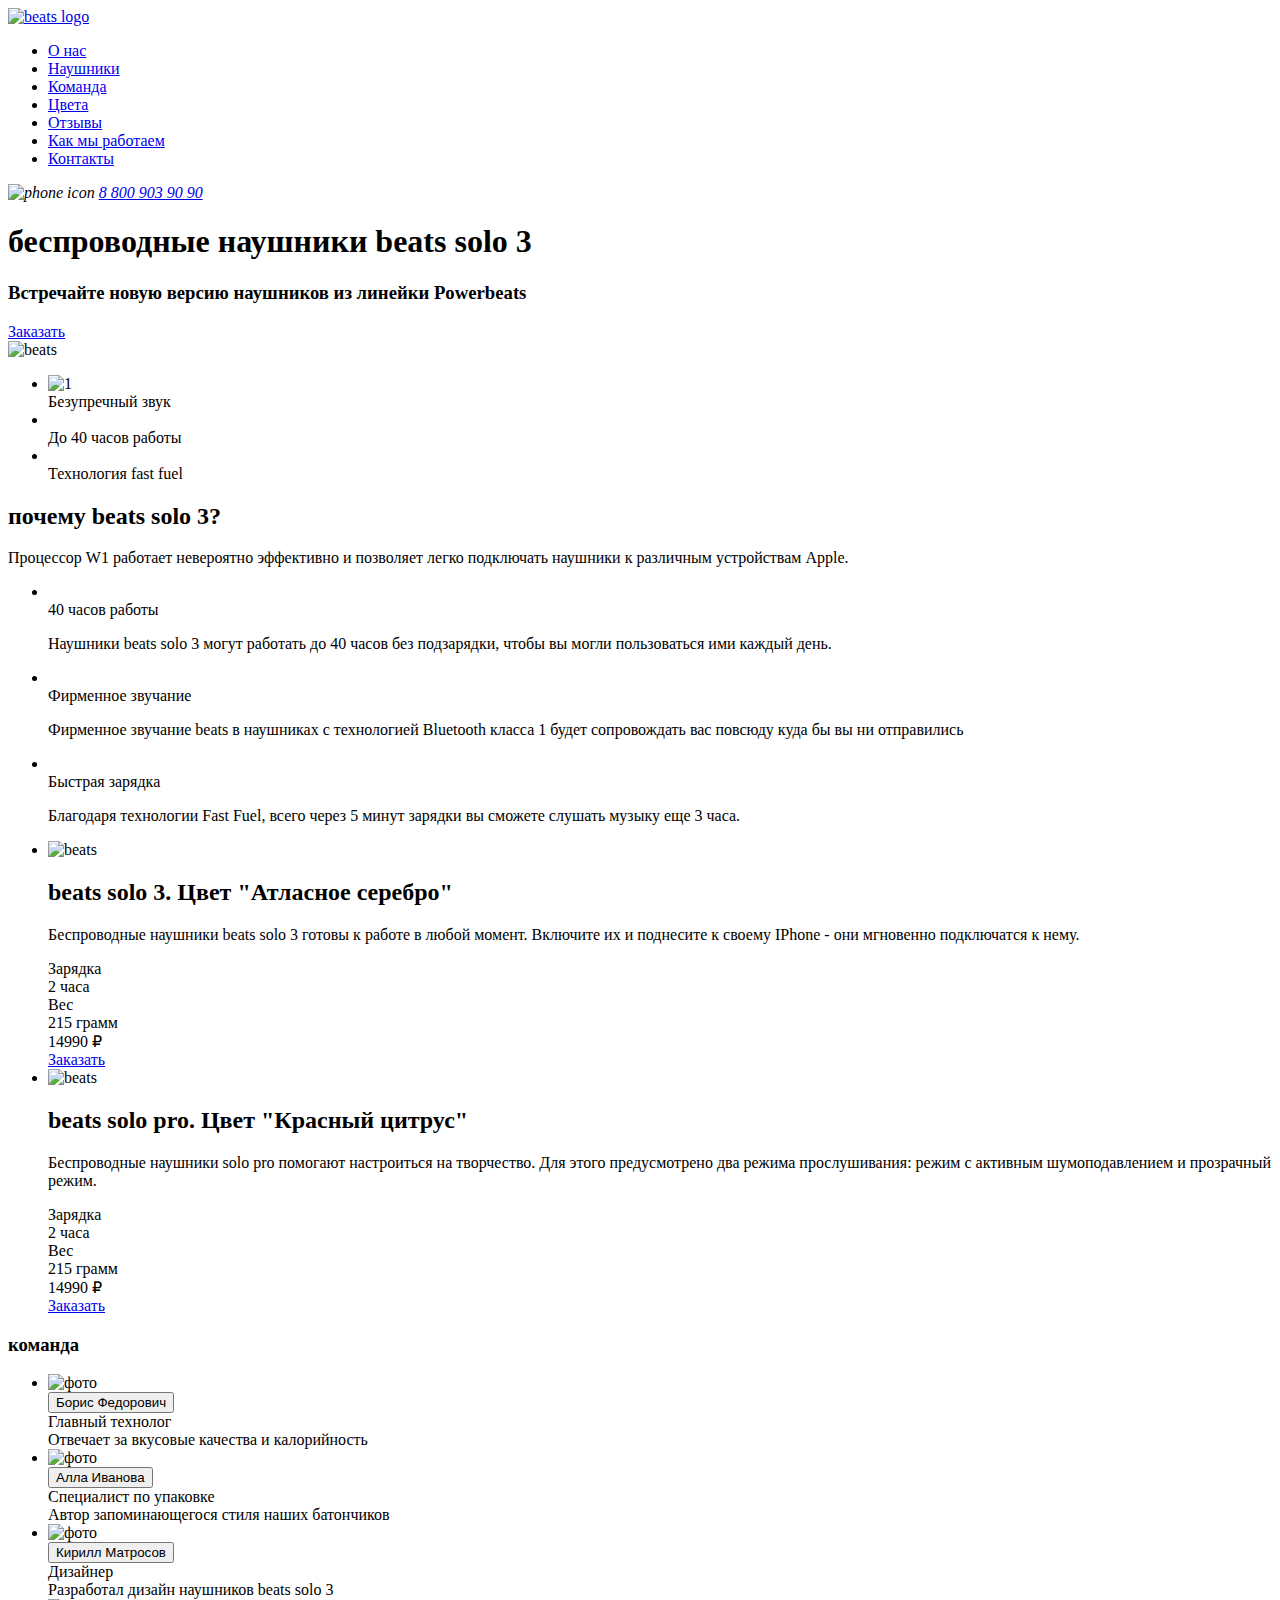
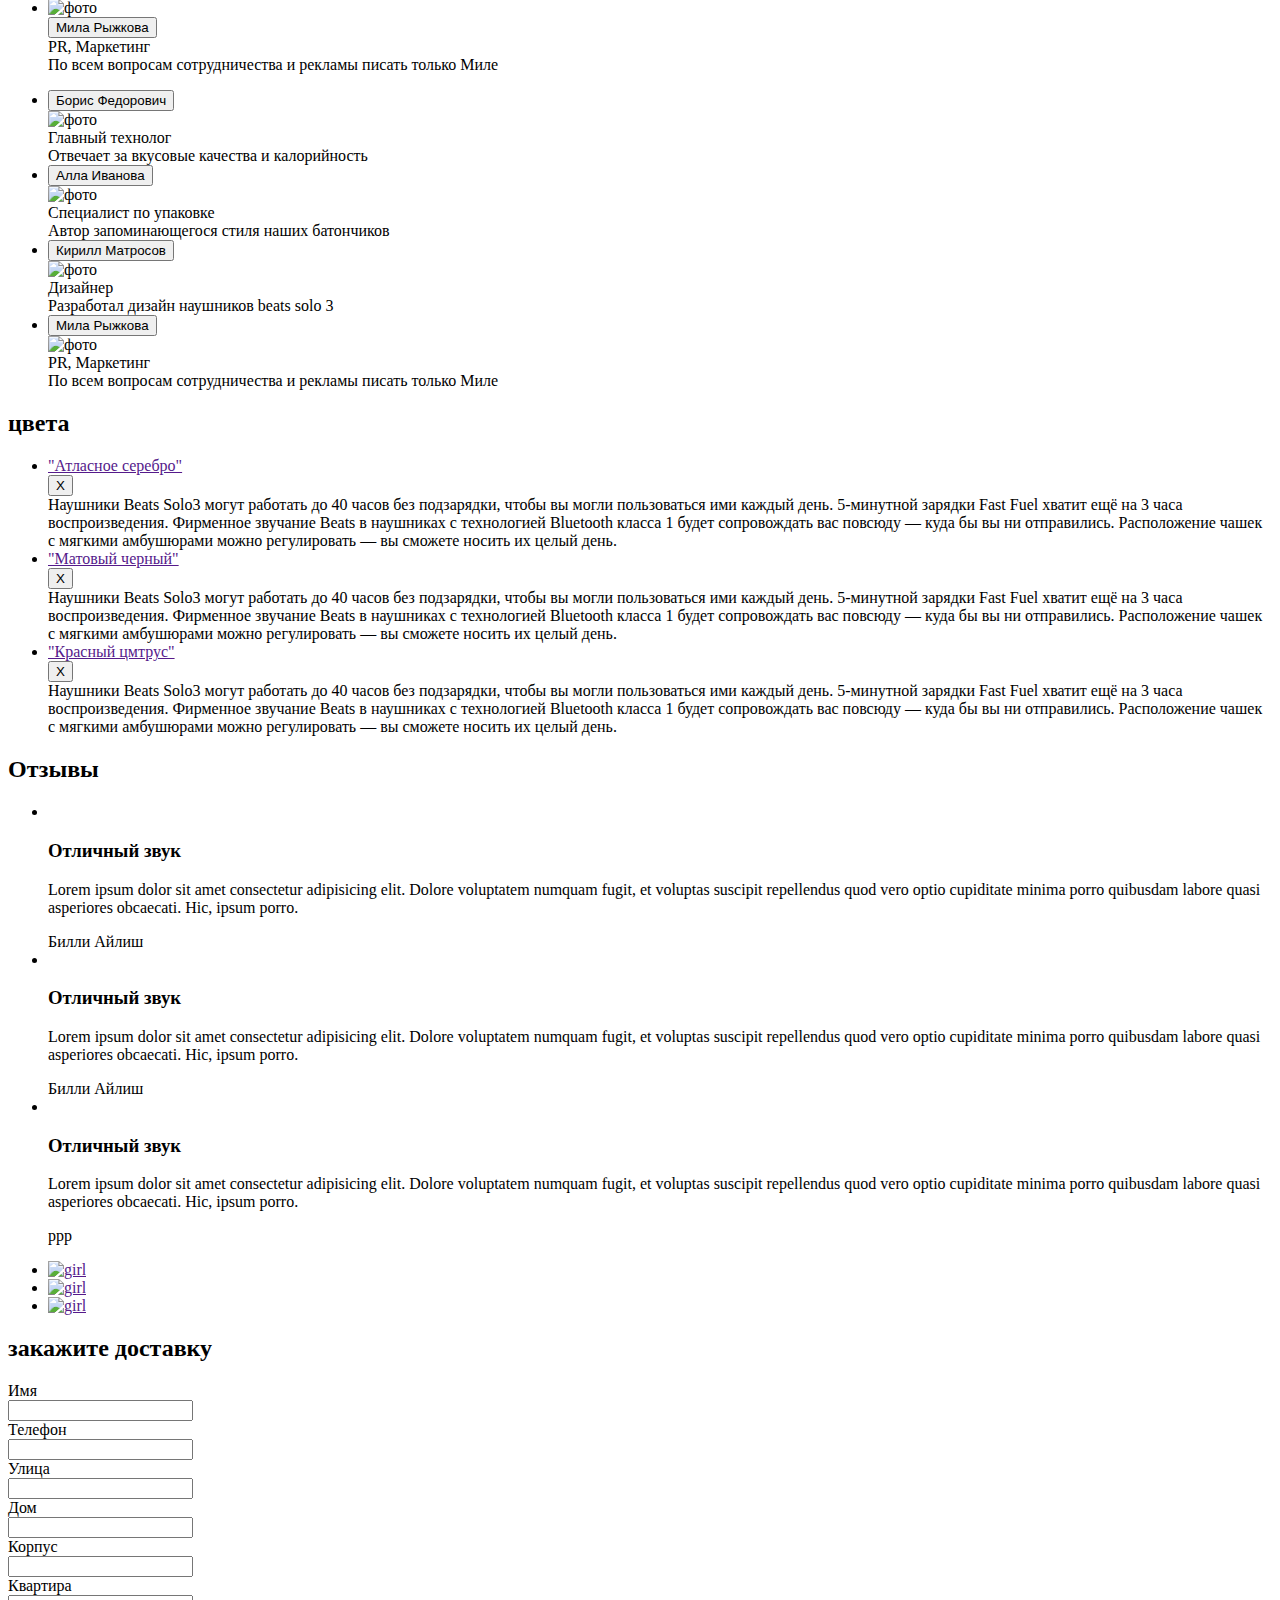
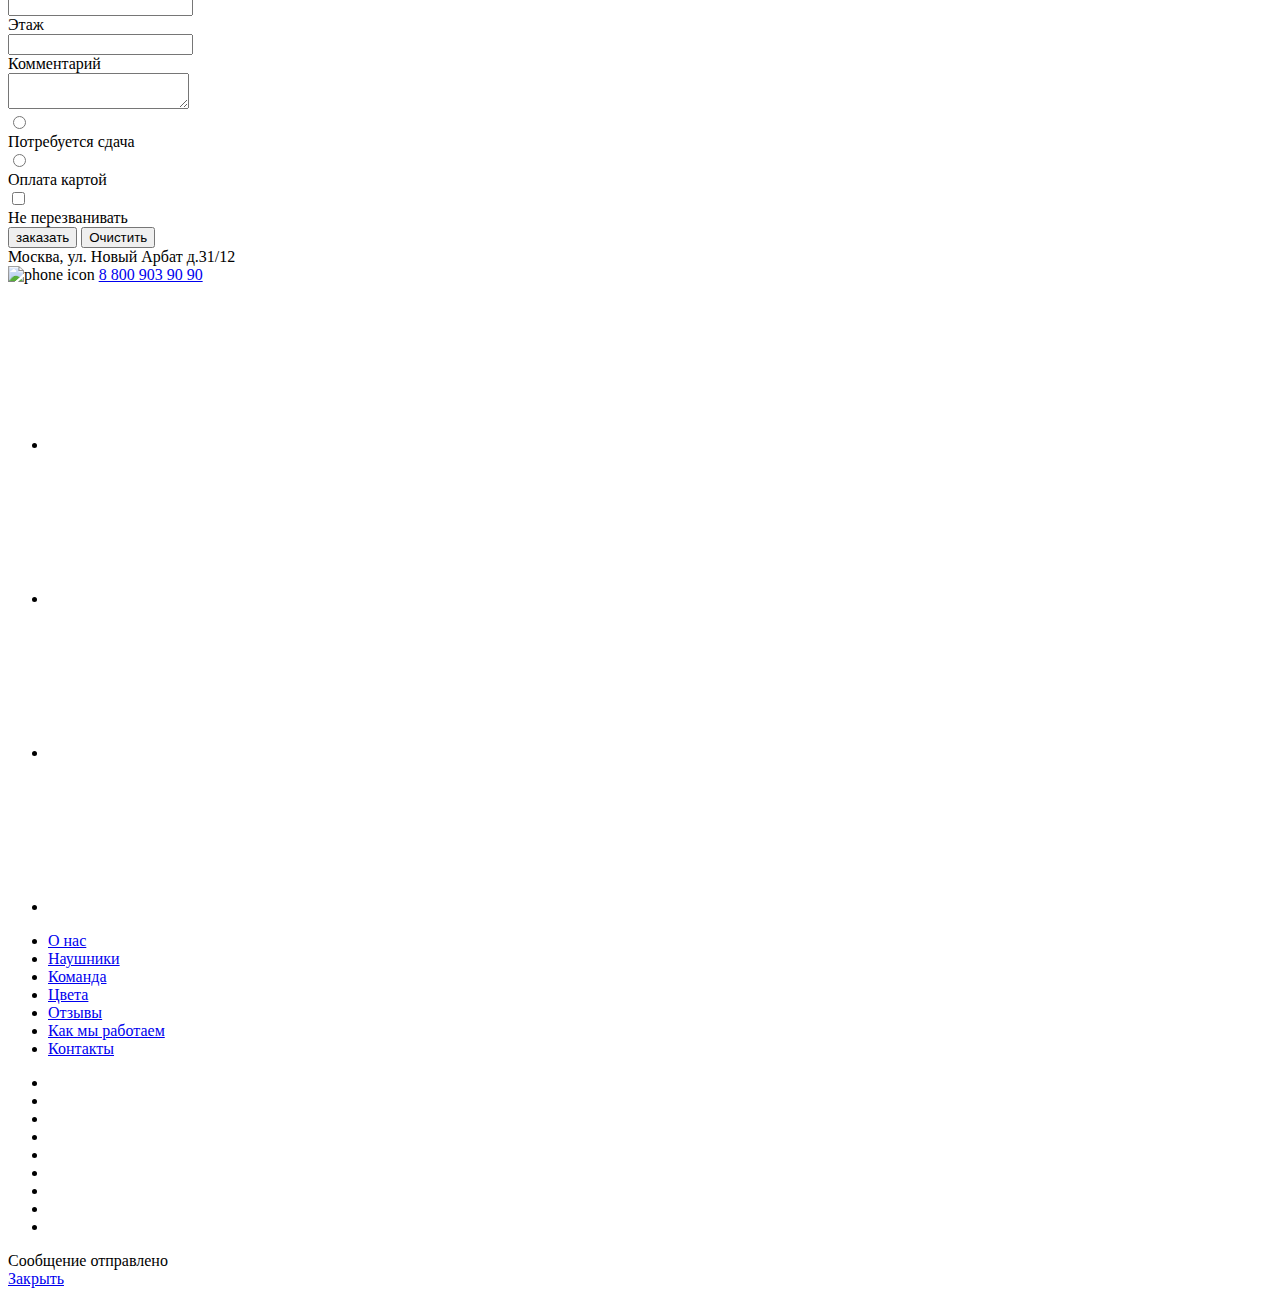
==== index.html @ d8b17164 "Add files via upload" ====
<!DOCTYPE html>
<html lang="ru">

<head>
    <meta charset="UTF-8">
    <meta http-equiv="X-UA-Compatible" content="IE=edge,chrome=1">
    <meta name="viewport" content="width=device-width, initial-scale=1.">
    <title>Beats</title>
    <link rel="stylesheet" href="./normalize.css">
    <link rel="stylesheet" href="https://cdn.jsdelivr.net/bxslider/4.2.12/jquery.bxslider.css">
    <link rel="stylesheet" href="./jquery.fancybox.min.css">
    <link rel="stylesheet" href="./main.css">
</head>

<body>
    <div class="wrapper">
        <section class="section section--grey">
            <div class="container">
                <header class="header">
                    <a href="#" class="logo">
                        <img src="./img/logo.jpg" alt="beats logo" class="logo__img">
                    </a>
                    <nav class="menu">
                        <ul class="menu__list">
                            <li class="menu__item"> <a href="#" class="menu__link">О нас</a> </li>
                            <li class="menu__item"> <a href="#" class="menu__link">Наушники</a> </li>
                            <li class="menu__item"> <a href="#" class="menu__link">Команда</a> </li>
                            <li class="menu__item"> <a href="#" class="menu__link">Цвета</a> </li>
                            <li class="menu__item"> <a href="#" class="menu__link">Отзывы</a> </li>
                            <li class="menu__item"> <a href="#" class="menu__link">Как мы работаем</a> </li>
                            <li class="menu__item"> <a href="#" class="menu__link">Контакты</a> </li>
                        </ul>
                    </nav>
                    <address class="contacts">
                        <img src="./svg/Vector.svg" alt="phone icon" class="contacts__icon">
                        <a href="tel: +7 800 903 90 90" class="contacts-phone header__contacts-phone">8 800 903 90
                            90</a>
                    </address>
                    <a href="#" class="hamburger">
                        <span class="hamburger__plank"></span>
                        <span class="hamburger__plank"></span>
                        <span class="hamburger__plank"></span>
                    </a>
                </header>
                <div class="welcome">
                    <div class="welcome__col welcome__col--left">
                        <div class="present">
                            <h1 class="present__title">беспроводные наушники beats solo 3</h1>
                            <h3 class="present__subtitle">Встречайте новую версию наушников из линейки Powerbeats</h3>
                            <a href="#" class="btn">Заказать</a>
                        </div>
                    </div>
                    <div class="welcome__col welcome__col--right">
                        <img src="./img/Ellipse 5.jpg" alt="beats" class="welcome__col--right img">
                    </div>
                </div>
                <div class="advantages">
                    <ul class="advantages__list">
                        <li class="advantages__item">
                            <div class="advantages__icon">
                                <img src="./svg/noise.svg" alt="1" class="advantages__img">
                            </div>
                            <div class="advantages__text">Безупречный звук</div>
                        <li class="advantages__item">
                            <div class="advantages__icon">
                                <img src="./svg/charging.svg" alt="" class="advantages__img">
                            </div>
                            <div class="advantages__text">До 40 часов работы</div>
                        </li>
                        <li class="advantages__item">
                            <div class="advantages__icon">
                                <img src="./svg/plug.svg" alt="" class="advantages__img">
                            </div>
                            <div class="advantages__text">Технология fast fuel</div>
                        </li>
                    </ul>
                </div>
            </div>
        </section>
        <section class="section">
            <div class="container">
                <div class="headline">
                    <h2 class="section__title">почему beats solo 3?</h2>
                    <div class="headline__subtitle"> Процессор W1 работает невероятно эффективно и позволяет легко
                        подключать наушники к различным устройствам Apple.</div>
                </div>
                <ul class="benefits">
                    <li class="benefits__item benefit">
                        <div class="benefits__image-wrapper">
                            <img src="./svg/battery.svg" alt="" class="benefits__img">
                        </div>
                        <div class="benefits__text">
                            <div class="benefits__title">40 часов работы</div>
                            <div class="benefits__desc">
                                <p>Наушники beats solo 3 могут работать до 40 часов без подзарядки, чтобы вы могли
                                    пользоваться ими каждый день.</p>
                            </div>
                        </div>
                    </li>
                    <li class="benefits__item benefit">
                        <div class="benefits__image-wrapper">
                            <img src="./svg/sound.svg" alt="" class="benefits__img">
                        </div>
                        <div class="benefits__text">
                            <div class="benefits__title">Фирменное звучание</div>
                            <div class="benefits__desc">
                                <p>Фирменное звучание beats в наушниках с технологией Вluetooth класса 1 будет
                                    сопровождать вас повсюду куда бы вы ни отправились</p>
                            </div>
                        </div>
                    </li>
                    <li class="benefits__item benefit">
                        <div class="benefits__image-wrapper">
                            <img src="./svg/time.svg" alt="" class="benefits__img">
                        </div>
                        <div class="benefits__text">
                            <div class="benefits__title">Быстрая зарядка</div>
                            <div class="benefits__desc">
                                <p>Благодаря технологии Fast Fuel, всего через 5 минут зарядки вы сможете слушать музыку
                                    еще 3 часа.</p>
                            </div>
                        </div>
                    </li>
                </ul>
            </div>
        </section>
        <section class="section section--grey">
            <div class="container">
                <div class="products-slider">
                    <!-- <div class="products-slider__arrows">
                        <a href="#" class="arrow">
                        <img src="./svg/left.svg" alt="arrow-left" class="arrow__icon">
                        </a>
                        <a href="#" class="arrow">
                            <img src="./svg/right.svg" alt="arrow-right" class="arrow__icon">
                        </a> 
                    </div> -->
                    <ul class="products">
                        <li class="products__content">
                            <div class="products__img">
                                <img src="./img/Ellipse 6.jpg" alt="beats" class="products__icon">
                            </div>
                            <div class="products__info">
                                <div class="products__text">
                                    <h2 class="products__title">beats solo 3. Цвет "Атласное серебро"</h2>
                                    <div class="products__desc">
                                        <p>Беспроводные наушники beats solo 3 готовы к работе в любой момент. Включите их и
                                            поднесите к своему IPhone - они мгновенно подключатся к нему.</p>
                                    </div>
                                </div>
                                <div class="indicators">
                                    <div class="indicators__menu">
                                        <div class="indicators__menu-recharge">Зарядка</div>
                                        <div class="indicators__menu-time">2 часа</div>
                                    </div>
                                    <div class="indicators__menu">
                                        <div class="indicators__menu-weight">Вес</div>
                                        <div class="indicators__menu-easy">215 грамм</div>
                                    </div>
                                </div>
                                <div class="price">
                                    <div class="price__text">14990 ₽</div>
                                    <div class="price__button">
                                        <a href="#" class="btn">Заказать</a>
                                    </div>
                                </div>
                            </div>
                        </li>
                        <li class="products__content">
                            <div class="products__img">
                                <img src="./img/red_beats.png" alt="beats" class="products__icon">
                            </div>
                            <div class="products__info">
                                <div class="products__text">
                                    <h2 class="products__title">beats solo pro. Цвет "Красный цитрус"</h2>
                                    <div class="products__desc">
                                        <p>Беспроводные наушники solo pro помогают настроиться на творчество. Для этого
                                            предусмотрено два режима прослушивания: режим с активным шумоподавлением и
                                            прозрачный режим.</p>
                                    </div>
                                </div>
                                <div class="indicators">
                                    <div class="indicators__menu">
                                        <div class="indicators__menu-recharge">Зарядка</div>
                                        <div class="indicators__menu-time">2 часа</div>
                                    </div>
                                    <div class="indicators__menu">
                                        <div class="indicators__menu-weight">Вес</div>
                                        <div class="indicators__menu-easy">215 грамм</div>
                                    </div>
                                </div>
                                <div class="price">
                                    <div class="price__text">14990 ₽</div>
                                    <div class="price__button">
                                        <a href="#" class="btn">Заказать</a>
                                    </div>
                                </div>
                            </div>
                        </li>
                    </ul>
                </div>
            </div>
        </section>
        <section class="section team-section">
            <div class="container">
                <h3 class="section__title">команда</h3>
                <ul class="team team--version--desktop">
                    <li class="team__item">
                        <div class="team__image">
                            <img src="./img/Boris.jpg" alt="фото" class="team__img">
                        </div>
                        <button class="team__present">Борис Федорович</button>
                        <div class="team__content">
                            <div class="team__content-block">
                                <div class="team__position">Главный технолог</div>
                                <div class="team__officiate">Отвечает за вкусовые качества и калорийность</div>
                            </div>
                        </div>
                    </li>
                    <li class="team__item">
                        <div class="team__image">
                            <img src="./img/Alla.jpg" alt="фото" class="team__img">
                        </div>
                        <button class="team__present">Алла Иванова</button>
                        <div class="team__content">
                            <div class="team__content-block">
                                <div class="team__position">Специалист по упаковке</div>
                                <div class="team__officiate">Автор запоминающегося стиля наших батончиков</div>
                            </div>
                        </div>
                    </li>
                    <li class="team__item">
                        <div class="team__image">
                            <img src="./img/Kirill.jpg" alt="фото" class="team__img">
                        </div>
                        <button class="team__present">Кирилл Матросов</button>
                        <div class="team__content">
                            <div class="team__content-block">
                                <div class="team__position">Дизайнер</div>
                                <div class="team__officiate">Разработал дизайн наушников beats solo 3</div>
                            </div>
                        </div>
                    </li>
                    <li class="team__item">
                        <div class="team__image">
                            <img src="./img/Mila.jpg" alt="фото" class="team__img">
                        </div>
                        <button class="team__present">Мила Рыжкова</button>
                        <div class="team__content">
                            <div class="team__content-block">
                                <div class="team__position">PR, Маркетинг</div>
                                <div class="team__officiate">По всем вопросам сотрудничества и рекламы писать только
                                    Миле</div>
                            </div>
                        </div>
                    </li>
                </ul>
                <ul class="team team--version--mobile">
                    <li class="team__item">
                        <button class="team__present">Борис Федорович</button>
                        <div class="team__content">
                            <div class="team__content-block">
                                <div class="team__image">
                                    <img src="./img/Boris.jpg" alt="фото" class="team__img">
                                </div>
                                <div class="team__position">Главный технолог</div>
                                <div class="team__officiate">Отвечает за вкусовые качества и калорийность</div>
                            </div>
                        </div>
                    </li>
                    <li class="team__item">
                        <button class="team__present">Алла Иванова</button>
                        <div class="team__content">
                            <div class="team__content-block">
                                <div class="team__image">
                                    <img src="./img/Alla.jpg" alt="фото" class="team__img">
                                </div>
                                <div class="team__position">Специалист по упаковке</div>
                                <div class="team__officiate">Автор запоминающегося стиля наших батончиков</div>
                            </div>
                        </div>
                    </li>
                    <li class="team__item">
                        <button class="team__present">Кирилл Матросов</button>
                        <div class="team__content">
                            <div class="team__content-block">
                                <div class="team__image">
                                    <img src="./img/Kirill.jpg" alt="фото" class="team__img">
                                </div>
                                <div class="team__position">Дизайнер</div>
                                <div class="team__officiate">Разработал дизайн наушников beats solo 3</div>
                            </div>
                        </div>
                    </li>
                    <li class="team__item">
                        <button class="team__present">Мила Рыжкова</button>
                        <div class="team__content">
                            <div class="team__content-block">
                                <div class="team__image">
                                    <img src="./img/Mila.jpg" alt="фото" class="team__img">
                                </div>
                                <div class="team__position">PR, Маркетинг</div>
                                <div class="team__officiate">По всем вопросам сотрудничества и рекламы писать только
                                    Миле</div>
                            </div>
                        </div>
                    </li>
                </ul>
            </div>
        </section>

        <section class="accordion">
            <div class="accordion__slide-title-container">
                <h2 class="accordion__slide-title">цвета</h2>
            </div>
            <div class="sizes">
                <ul class="sizes__list">
                    <li class="sizes__item">
                        <a class="sizes__title sizes__title--silver" href="">
                            <div class="sizes-title__text">"Атласное серебро"</div>
                        </a>
                        <div class="sizes__item-description">
                            <div class="sizes__container">
                                <button class="sizes__close" type="button">X</button>
                                <div class="sizes__text">
                                    Наушники Beats Solo3 могут работать до 40 часов без подзарядки, чтобы вы могли пользоваться ими каждый день. 5‑минутной зарядки Fast Fuel хватит ещё на 3 часа воспроизведения. Фирменное звучание Beats в наушниках с технологией Bluetooth класса 1 будет сопровождать вас повсюду — куда бы вы ни отправились. 
                                    Расположение чашек с мягкими амбушюрами можно регулировать — вы сможете носить их целый день.
                                </div>
                            </div>
                        </div>
                    </li>
                    <li class="sizes__item">
                        <a class="sizes__title sizes__title--black" href="">
                            <div class="sizes-title__text">"Матовый черный"</div>
                        </a>
                        <div class="sizes__item-description">
                            <div class="sizes__container">
                                <button class="sizes__close" type="button">X</button>
                                <div class="sizes__text">
                                    Наушники Beats Solo3 могут работать до 40 часов без подзарядки, чтобы вы могли пользоваться ими каждый день. 5‑минутной зарядки Fast Fuel хватит ещё на 3 часа воспроизведения. Фирменное звучание Beats в наушниках с технологией Bluetooth класса 1 будет сопровождать вас повсюду — куда бы вы ни отправились. 
                                    Расположение чашек с мягкими амбушюрами можно регулировать — вы сможете носить их целый день.
                                </div>
                            </div>
                        </div>
                    </li>
                    <li class="sizes__item">
                        <a class="sizes__title sizes__title--red" href="">
                            <div class="sizes-title__text">"Красный цмтрус"</div>
                        </a>
                        <div class="sizes__item-description">
                            <div class="sizes__container">
                                <button class="sizes__close" type="button">X</button>
                                <div class="sizes__text">
                                    Наушники Beats Solo3 могут работать до 40 часов без подзарядки, чтобы вы могли пользоваться ими каждый день. 5‑минутной зарядки Fast Fuel хватит ещё на 3 часа воспроизведения. Фирменное звучание Beats в наушниках с технологией Bluetooth класса 1 будет сопровождать вас повсюду — куда бы вы ни отправились. 
                                    Расположение чашек с мягкими амбушюрами можно регулировать — вы сможете носить их целый день.
                                </div>
                            </div>
                        </div>
                    </li>
                </ul>
            </div>
        </section>
        <section class="section">
            <div class="container">
                <h2 class="section__title">Отзывы</h2>
                <div class="reviews">
                    <div class="reviews__display">
                        <ul class="reviews__list">
                            <li class="reviews__item--active" data-linked-with="one">
                                <div class="reviews__display-inner">
                                    <img src="./img/girl.jpg" alt="" class="reviews__img">
                                </div>
                                <article class="reviews__content">
                                    <h3 class="reviews__title">Отличный звук</h3>
                                    <div class="reviews__text">
                                        <p>
                                            Lorem ipsum dolor sit amet consectetur adipisicing elit. Dolore voluptatem
                                            numquam fugit, et voluptas suscipit repellendus quod vero optio cupiditate
                                            minima porro quibusdam labore quasi asperiores obcaecati. Hic, ipsum porro.
                                        </p>
                                    </div>
                                    <div class="reviews__author">Билли Айлиш</div>
                                </article>
                            </li>
                            <li class="reviews__item" data-linked-with="two">
                                <div class="reviews__display-inner">
                                    <img src="./img/girl.jpg" alt="" class="reviews__img">
                                </div>
                                <article class="reviews__content">
                                    <h3 class="reviews__title">Отличный звук</h3>
                                    <div class="reviews__text">
                                        <p>
                                            Lorem ipsum dolor sit amet consectetur adipisicing elit. Dolore voluptatem
                                            numquam fugit, et voluptas suscipit repellendus quod vero optio cupiditate
                                            minima porro quibusdam labore quasi asperiores obcaecati. Hic, ipsum porro.
                                        </p>
                                    </div>
                                    <div class="reviews__author">Билли Айлиш</div>
                                </article>
                            </li>
                            <li class="reviews__item" data-linked-with="three">
                                <div class="reviews__display-inner">
                                    <img src="./img/girl.jpg" alt="" class="reviews__img">
                                </div>
                                <article class="reviews__content">
                                    <h3 class="reviews__title">Отличный звук</h3>
                                    <div class="reviews__text">
                                        <p>
                                            Lorem ipsum dolor sit amet consectetur adipisicing elit. Dolore voluptatem
                                            numquam fugit, et voluptas suscipit repellendus quod vero optio cupiditate
                                            minima porro quibusdam labore quasi asperiores obcaecati. Hic, ipsum porro.
                                        </p>
                                    </div>
                                    <div class="reviews__author">ррр</div>
                                </article>
                            </li>
                        </ul>
                    </div>
                    <ul class="reviews__switcher">
                        <li class="reviews__switcher-item reviews__switcher-item--active">
                            <a href="" class="reviews__switcher-item-link" data-open="one">
                                <img src="./img/girl.jpg" alt="girl" class="reviews__switcher-img">
                            </a>
                        </li>
                        <li class="reviews__switcher-item">
                            <a href="" class="reviews__switcher-item-link" data-open="two">
                                <img src="./img/gay.jpg" alt="girl" class="reviews__switcher-img">
                            </a>
                        </li>
                        <li class="reviews__switcher-item">
                            <a href="" class="reviews__switcher-item-link" data-open="three">
                                <img src="./img/lady icon.png" alt="girl" class="reviews__switcher-img">
                            </a>
                        </li>
                    </ul>
                </div>
            </div>
        </section>
        <section class="section order-section section--font-color--white">
            <div class="container">
                <div class="order">
                    <h2 class="section__title">закажите доставку</h2>
                    <form class="form">
                        <input type="hidden" name="to" value="gkash@e1.ru">
                        <div class="form__col">
                            <div class="form__row">
                                <label class="form__block">
                                    <div class="form__title">Имя</div>
                                    <input type="text" name="name" class="form__input">
                                </label>
                                <label class="form__block">
                                    <div class="form__title">Телефон</div>
                                    <input type="text" name="phone" class="form__input">
                                </label>
                            </div>
                            <div class="form__row">
                                <label class="form__block">
                                    <div class="form__title">Улица</div>
                                    <input type="text" name="street" class="form__input">
                                </label>
                            </div>
                            <div class="form__row">
                                <label class="form__block">
                                    <div class="form__title">Дом</div>
                                    <input type="text" name="home" class="form__input">
                                </label>
                                <label class="form__block">
                                    <div class="form__title">Корпус</div>
                                    <input type="text" name="part" class="form__input">
                                </label>
                                <label class="form__block">
                                    <div class="form__title">Квартира</div>
                                    <input type="text" name="flat" class="form__input">
                                </label>
                                <label class="form__block">
                                    <div class="form__title">Этаж</div>
                                    <input type="text" name="floor" class="form__input">
                                </label>
                            </div>
                        </div>
                        <div class="form__col">
                            <div class="form__row">
                                <label class="form__block">
                                    <div class="form__title">Комментарий</div>
                                    <textarea name="comment" class="form__input form__input--textarea"></textarea>
                                </label>
                            </div>
                            <div class="form__controls">
                                <label class="radio">
                                    <input type="radio" name="option" class="radio__elem">
                                    <div class="radio__visible"></div>
                                    <div class="radio__title">Потребуется сдача</div>
                                </label>
                                <label class="radio">
                                    <input type="radio" name="option" class="radio__elem">
                                    <div class="radio__visible"></div>
                                    <div class="radio__title">Оплата картой</div>
                                </label>
                            </div>
                            <div class="form__controls form__controls--bottom">
                                <label class="radio radio--checkbox">
                                    <input type="checkbox" class="radio__elem">
                                    <div class="radio__visible"></div>
                                    <div class="radio__title">Не перезванивать</div>
                                </label>
                            </div>
                            <div class="form__btns">
                                <input type="submit" value="заказать" class="btn btn--delivery">
                                <input type="reset" value="Oчистить" class="btn btn--theme--transparent">
                            </div>
                        </div>
                    </form>
                </div>
            </div>
        </section>
        <section class="map-section">
            <footer class="footer">
                <div class="container">
                    <div class="footer-content">
                        <div class="contacts contacts--footer">
                            <div class="contacts__address">Москва, ул. Новый Арбат д.31/12</div>
                            <div class="contacts-phone">
                                <img src="./svg/Vector.svg" alt="phone icon" class="contacts__icon">
                                <a href="tel: +7 800 903 90 90" class="contacts-phone">8 800 903 90 90</a>
                            </div>
                        </div>
                        <ul class="socials">
                            <li class="socials__item">
                                <a href="" class="socials__link">
                                    <svg class="socials__icon">
                                        <use xlink:href="./sprite.svg#tg"></use>
                                    </svg>
                                </a>
                            </li>
                            <li class="socials__item">
                                <a href="" class="socials__link">
                                    <svg class="socials__icon">
                                        <use xlink:href="./sprite.svg#vk"></use>
                                    </svg>
                                </a>
                            </li>
                            <li class="socials__item">
                                <a href="" class="socials__link">
                                    <svg class="socials__icon">
                                        <use xlink:href="./sprite.svg#fb"></use>
                                    </svg>
                                </a>
                            </li>
                            <li class="socials__item">
                                <a href="" class="socials__link">
                                    <svg class="socials__icon">
                                        <use xlink:href="./sprite.svg#inst"></use>
                                    </svg>
                                </a>
                            </li>
                        </ul>
                    </div>
                </div>
            </footer>
        </section>
    </div>
    <div class="overlay" id="overlay">
        <nav class="overlay-menu">
            <ul class="overlay-menu__list">
                <li class="menu__item"> <a href="#" class="menu__link">О нас</a> </li>
                <li class="menu__item"> <a href="#" class="menu__link">Наушники</a> </li>
                <li class="menu__item"> <a href="#" class="menu__link">Команда</a> </li>
                <li class="menu__item"> <a href="#" class="menu__link">Цвета</a> </li>
                <li class="menu__item"> <a href="#" class="menu__link">Отзывы</a> </li>
                <li class="menu__item"> <a href="#" class="menu__link">Как мы работаем</a> </li>
                <li class="menu__item"> <a href="#" class="menu__link">Контакты</a> </li>
            </ul>
        </nav>
    </div>
    <nav class="fixed-menu">
        <ul class="fixed-menu__list">
            <li class="fixed-menu__item fixed-menu__item--active"><a href="" class="fixed-menu__link"></a></li>
            <li class="fixed-menu__item"><a href="" class="fixed-menu__link"></a></li>
            <li class="fixed-menu__item"><a href="" class="fixed-menu__link"></a></li>
            <li class="fixed-menu__item"><a href="" class="fixed-menu__link"></a></li>
            <li class="fixed-menu__item"><a href="" class="fixed-menu__link"></a></li>
            <li class="fixed-menu__item"><a href="" class="fixed-menu__link"></a></li>
            <li class="fixed-menu__item"><a href="" class="fixed-menu__link"></a></li>
            <li class="fixed-menu__item"><a href="" class="fixed-menu__link"></a></li>
            <li class="fixed-menu__item"><a href="" class="fixed-menu__link"></a></li>
        </ul>
    </nav>
    <div id="modal" class="modal">
        <div class="modal__container">
            <div class="modal__content">
                Сообщение отправлено
            </div>
            <div class="modal__button-container">
                <a href="#" class="btn app-submit-btn btn--modal">Закрыть</a>
            </div>
        </div>
    </div>
    <script src="https://cdnjs.cloudflare.com/ajax/libs/jquery/3.5.1/jquery.min.js"></script>
    <script src="https://cdn.jsdelivr.net/bxslider/4.2.12/jquery.bxslider.min.js"></script>
    <script src="./jquery.fancybox.min.js"></script>
    <script src="index.js"></script>

</body>

</html>
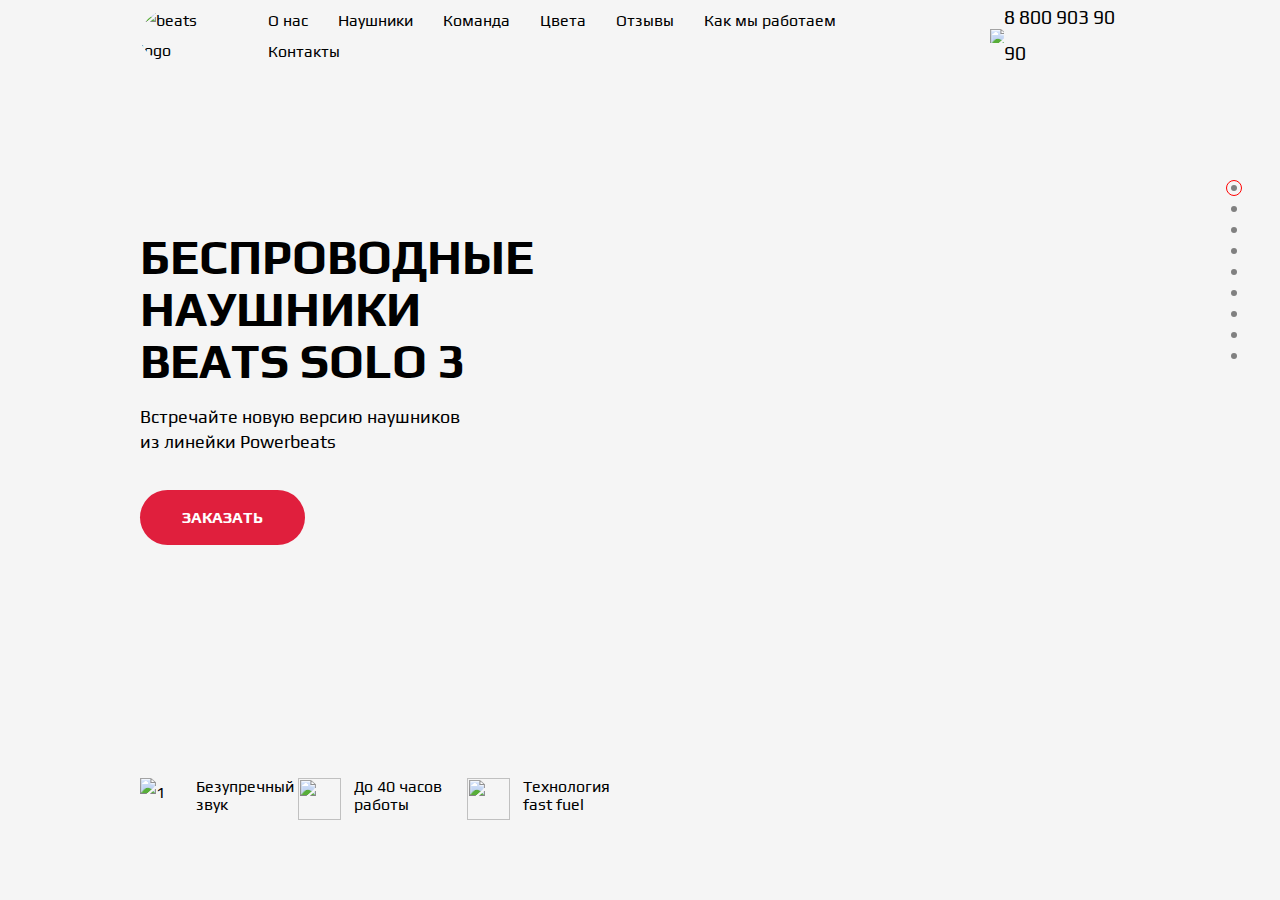
==== commit 940455ba: "Add files via upload" ====
--- a/index.html
+++ b/index.html
@@ -137,62 +137,66 @@
                     </div> -->
                     <ul class="products">
                         <li class="products__content">
-                            <div class="products__img">
-                                <img src="./img/Ellipse 6.jpg" alt="beats" class="products__icon">
-                            </div>
-                            <div class="products__info">
-                                <div class="products__text">
-                                    <h2 class="products__title">beats solo 3. Цвет "Атласное серебро"</h2>
-                                    <div class="products__desc">
-                                        <p>Беспроводные наушники beats solo 3 готовы к работе в любой момент. Включите их и
-                                            поднесите к своему IPhone - они мгновенно подключатся к нему.</p>
-                                    </div>
-                                </div>
-                                <div class="indicators">
-                                    <div class="indicators__menu">
-                                        <div class="indicators__menu-recharge">Зарядка</div>
-                                        <div class="indicators__menu-time">2 часа</div>
-                                    </div>
-                                    <div class="indicators__menu">
-                                        <div class="indicators__menu-weight">Вес</div>
-                                        <div class="indicators__menu-easy">215 грамм</div>
-                                    </div>
-                                </div>
-                                <div class="price">
-                                    <div class="price__text">14990 ₽</div>
-                                    <div class="price__button">
-                                        <a href="#" class="btn">Заказать</a>
+                            <div class="products__wripper">
+                                <div class="products__img">
+                                    <img src="./img/Ellipse 6.jpg" alt="beats" class="products__icon">
+                                </div>
+                                <div class="products__info">
+                                    <div class="products__text">
+                                        <h2 class="products__title">beats solo 3. Цвет "Атласное серебро"</h2>
+                                        <div class="products__desc">
+                                            <p>Беспроводные наушники beats solo 3 готовы к работе в любой момент. Включите их и
+                                                поднесите к своему IPhone - они мгновенно подключатся к нему.</p>
+                                        </div>
+                                    </div>
+                                    <div class="indicators">
+                                        <div class="indicators__menu">
+                                            <div class="indicators__menu-recharge">Зарядка</div>
+                                            <div class="indicators__menu-time">2 часа</div>
+                                        </div>
+                                        <div class="indicators__menu">
+                                            <div class="indicators__menu-weight">Вес</div>
+                                            <div class="indicators__menu-easy">215 грамм</div>
+                                        </div>
+                                    </div>
+                                    <div class="price">
+                                        <div class="price__text">14990 ₽</div>
+                                        <div class="price__button">
+                                            <a href="#" class="btn">Заказать</a>
+                                        </div>
                                     </div>
                                 </div>
                             </div>
                         </li>
                         <li class="products__content">
-                            <div class="products__img">
-                                <img src="./img/red_beats.png" alt="beats" class="products__icon">
-                            </div>
-                            <div class="products__info">
-                                <div class="products__text">
-                                    <h2 class="products__title">beats solo pro. Цвет "Красный цитрус"</h2>
-                                    <div class="products__desc">
-                                        <p>Беспроводные наушники solo pro помогают настроиться на творчество. Для этого
-                                            предусмотрено два режима прослушивания: режим с активным шумоподавлением и
-                                            прозрачный режим.</p>
-                                    </div>
-                                </div>
-                                <div class="indicators">
-                                    <div class="indicators__menu">
-                                        <div class="indicators__menu-recharge">Зарядка</div>
-                                        <div class="indicators__menu-time">2 часа</div>
-                                    </div>
-                                    <div class="indicators__menu">
-                                        <div class="indicators__menu-weight">Вес</div>
-                                        <div class="indicators__menu-easy">215 грамм</div>
-                                    </div>
-                                </div>
-                                <div class="price">
-                                    <div class="price__text">14990 ₽</div>
-                                    <div class="price__button">
-                                        <a href="#" class="btn">Заказать</a>
+                            <div class="products__wripper">
+                                <div class="products__img">
+                                    <img src="./img/red_beats.png" alt="beats" class="products__icon">
+                                </div>
+                                <div class="products__info">
+                                    <div class="products__text">
+                                        <h2 class="products__title">beats solo pro. Цвет "Красный цитрус"</h2>
+                                        <div class="products__desc">
+                                            <p>Беспроводные наушники solo pro помогают настроиться на творчество. Для этого
+                                                предусмотрено два режима прослушивания: режим с активным шумоподавлением и
+                                                прозрачный режим.</p>
+                                        </div>
+                                    </div>
+                                    <div class="indicators">
+                                        <div class="indicators__menu">
+                                            <div class="indicators__menu-recharge">Зарядка</div>
+                                            <div class="indicators__menu-time">2 часа</div>
+                                        </div>
+                                        <div class="indicators__menu">
+                                            <div class="indicators__menu-weight">Вес</div>
+                                            <div class="indicators__menu-easy">215 грамм</div>
+                                        </div>
+                                    </div>
+                                    <div class="price">
+                                        <div class="price__text">14990 ₽</div>
+                                        <div class="price__button">
+                                            <a href="#" class="btn">Заказать</a>
+                                        </div>
                                     </div>
                                 </div>
                             </div>
@@ -366,53 +370,59 @@
                 <div class="reviews">
                     <div class="reviews__display">
                         <ul class="reviews__list">
-                            <li class="reviews__item--active" data-linked-with="one">
-                                <div class="reviews__display-inner">
-                                    <img src="./img/girl.jpg" alt="" class="reviews__img">
-                                </div>
-                                <article class="reviews__content">
-                                    <h3 class="reviews__title">Отличный звук</h3>
-                                    <div class="reviews__text">
-                                        <p>
-                                            Lorem ipsum dolor sit amet consectetur adipisicing elit. Dolore voluptatem
-                                            numquam fugit, et voluptas suscipit repellendus quod vero optio cupiditate
-                                            minima porro quibusdam labore quasi asperiores obcaecati. Hic, ipsum porro.
-                                        </p>
-                                    </div>
-                                    <div class="reviews__author">Билли Айлиш</div>
-                                </article>
+                            <li class="reviews__item reviews__item--active" data-linked-with="one">
+                                <div class="reviews__wrapper">
+                                    <div class="reviews__display-inner">
+                                        <img src="./img/girl.jpg" alt="" class="reviews__img">
+                                    </div>
+                                    <article class="reviews__content">
+                                        <h3 class="reviews__title">Отличный звук</h3>
+                                        <div class="reviews__text">
+                                            <p>
+                                                Lorem ipsum dolor sit amet consectetur adipisicing elit. Dolore voluptatem
+                                                numquam fugit, et voluptas suscipit repellendus quod vero optio cupiditate
+                                                minima porro quibusdam labore quasi asperiores obcaecati. Hic, ipsum porro.
+                                            </p>
+                                        </div>
+                                        <div class="reviews__author">Билли Айлиш</div>
+                                    </article>
+                                </div>
                             </li>
                             <li class="reviews__item" data-linked-with="two">
-                                <div class="reviews__display-inner">
-                                    <img src="./img/girl.jpg" alt="" class="reviews__img">
-                                </div>
-                                <article class="reviews__content">
-                                    <h3 class="reviews__title">Отличный звук</h3>
-                                    <div class="reviews__text">
-                                        <p>
-                                            Lorem ipsum dolor sit amet consectetur adipisicing elit. Dolore voluptatem
-                                            numquam fugit, et voluptas suscipit repellendus quod vero optio cupiditate
-                                            minima porro quibusdam labore quasi asperiores obcaecati. Hic, ipsum porro.
-                                        </p>
-                                    </div>
-                                    <div class="reviews__author">Билли Айлиш</div>
-                                </article>
+                                <div class="reviews__wrapper">
+                                    <div class="reviews__display-inner">
+                                        <img src="./img/gay.jpg" alt="" class="reviews__img">
+                                    </div>
+                                    <article class="reviews__content">
+                                        <h3 class="reviews__title">Отличный звук</h3>
+                                        <div class="reviews__text">
+                                            <p>
+                                                Lorem ipsum dolor sit amet consectetur adipisicing elit. Dolore voluptatem
+                                                numquam fugit, et voluptas suscipit repellendus quod vero optio cupiditate
+                                                minima porro quibusdam labore quasi asperiores obcaecati. Hic, ipsum porro.
+                                            </p>
+                                        </div>
+                                        <div class="reviews__author">Билли Айлиш</div>
+                                    </article>
+                                </div>
                             </li>
                             <li class="reviews__item" data-linked-with="three">
-                                <div class="reviews__display-inner">
-                                    <img src="./img/girl.jpg" alt="" class="reviews__img">
-                                </div>
-                                <article class="reviews__content">
-                                    <h3 class="reviews__title">Отличный звук</h3>
-                                    <div class="reviews__text">
-                                        <p>
-                                            Lorem ipsum dolor sit amet consectetur adipisicing elit. Dolore voluptatem
-                                            numquam fugit, et voluptas suscipit repellendus quod vero optio cupiditate
-                                            minima porro quibusdam labore quasi asperiores obcaecati. Hic, ipsum porro.
-                                        </p>
-                                    </div>
-                                    <div class="reviews__author">ррр</div>
-                                </article>
+                                <div class="reviews__wrapper">
+                                    <div class="reviews__display-inner">
+                                        <img src="./img/girl.jpg" alt="" class="reviews__img">
+                                    </div>
+                                    <article class="reviews__content">
+                                        <h3 class="reviews__title">Отличный звук</h3>
+                                        <div class="reviews__text">
+                                            <p>
+                                                Lorem ipsum dolor sit amet consectetur adipisicing elit. Dolore voluptatem
+                                                numquam fugit, et voluptas suscipit repellendus quod vero optio cupiditate
+                                                minima porro quibusdam labore quasi asperiores obcaecati. Hic, ipsum porro.
+                                            </p>
+                                        </div>
+                                        <div class="reviews__author">ррр</div>
+                                    </article>
+                                </div>
                             </li>
                         </ul>
                     </div>
--- a/main.css
+++ b/main.css
@@ -0,0 +1,1017 @@
+@import url("https://fonts.googleapis.com/css2?family=Play:wght@400;700&display=swap");
+.accordion {
+  background: #ccc;
+  position: relative;
+  height: 100vh;
+  min-height: 36.111111rem;
+  display: flex;
+  flex-direction: column; }
+  .accordion__container {
+    height: 100%;
+    width: 100%;
+    display: flex;
+    align-items: flex-start;
+    justify-content: flex-start; }
+  .accordion__slide-title {
+    margin-top: 115px;
+    margin-left: 84px;
+    font-weight: bold;
+    font-size: 48px;
+    text-transform: uppercase;
+    color: #ffffff; }
+
+.advantages__list {
+  display: flex;
+  width: 50%; }
+  @media screen and (max-width: 768px) {
+    .advantages__list {
+      display: none; } }
+
+.advantages__item {
+  display: flex;
+  justify-content: space-between; }
+
+.advantages__item:last-child {
+  margin-right: 0; }
+
+.advantages__icon {
+  margin-right: 0.8125rem; }
+
+.advantages__img {
+  height: 2.625rem;
+  width: 2.6875rem; }
+
+.advantages__text {
+  line-height: 1.125rem; }
+
+.benefits {
+  display: flex;
+  margin-top: 2.5rem; }
+  @media screen and (max-width: 768px) {
+    .benefits {
+      padding-bottom: 20rem; } }
+  @media screen and (max-width: 480px) {
+    .benefits {
+      flex-direction: column;
+      width: 67%; } }
+
+.benefits__item {
+  flex: 1;
+  margin: 0 3%;
+  position: relative; }
+  @media screen and (max-width: 480px) {
+    .benefits__item {
+      margin: 0 0;
+      display: -webkit-box; } }
+
+.benefits__item:before {
+  content: url("./img/Combined shape 2204.jpg");
+  position: absolute;
+  top: 1.875rem;
+  right: 0;
+  transform: translateX(50%); }
+  @media screen and (max-width: 480px) {
+    .benefits__item:before {
+      display: none; } }
+
+.benefits__item:first-child {
+  margin-left: 0; }
+
+.benefits__item:last-child {
+  margin-right: 0; }
+
+.benefits__item:last-child:before {
+  display: none; }
+
+.benefit {
+  text-align: center; }
+  @media screen and (max-width: 480px) {
+    .benefit {
+      text-align: left; } }
+
+.benefits__image-wrapper {
+  display: inline-block;
+  width: 7.875rem;
+  height: 7.875rem;
+  position: relative;
+  background: #f5f5f5;
+  border-radius: 50%;
+  overflow: hidden; }
+  @media screen and (max-width: 768px) {
+    .benefits__image-wrapper {
+      width: 8rem;
+      height: 8rem; } }
+
+.benefits__img {
+  height: 4.0625rem;
+  width: 3.75rem;
+  position: absolute;
+  top: 50%;
+  left: 50%;
+  transform: translate(-50%, -50%); }
+  @media screen and (max-width: 768px) {
+    .benefits__img {
+      height: 4.1rem;
+      width: 4.85rem; } }
+
+.benefits__title {
+  font-size: 1.5rem;
+  font-weight: bold; }
+
+.benefits__desc {
+  color: #666666; }
+
+.contacts {
+  font-style: normal;
+  font-size: 1.1875rem;
+  display: flex;
+  align-items: center; }
+
+.contacts__icon {
+  width: 0.865625rem;
+  height: 0.865625rem; }
+  @media screen and (max-width: 768px) {
+    .contacts__icon {
+      display: none; } }
+
+.contacts--footer {
+  display: flex;
+  flex-direction: column;
+  align-items: flex-start; }
+  @media screen and (max-width: 480px) {
+    .contacts--footer {
+      display: flex;
+      align-items: center; } }
+
+.contacts-phone {
+  display: flex;
+  align-items: center; }
+
+.delivery {
+  padding-top: 2.875rem; }
+
+.fixed-menu {
+  position: fixed;
+  top: 20%;
+  right: 3%; }
+  @media screen and (max-width: 768px) {
+    .fixed-menu {
+      display: none; } }
+  @media screen and (max-width: 480px) {
+    .fixed-menu {
+      display: none; } }
+
+.fixed-menu__item {
+  margin-bottom: 0.3125rem; }
+
+.fixed-menu__item--active .fixed-menu__link {
+  border-color: red; }
+
+.fixed-menu__link {
+  width: 1rem;
+  height: 1rem;
+  border-radius: 50%;
+  border: 0.0625rem solid transparent;
+  display: block;
+  position: relative; }
+
+.fixed-menu__link:before {
+  content: "";
+  display: block;
+  width: 0.375rem;
+  height: 0.375rem;
+  border-radius: 50%;
+  background: grey;
+  position: absolute;
+  top: 50%;
+  left: 50%;
+  transform: translate(-50%, -50%); }
+
+.form {
+  display: flex;
+  margin-top: 2.1875rem; }
+  @media screen and (max-width: 768px) {
+    .form {
+      flex-direction: column;
+      padding: 0px 19% 2rem 19%; } }
+  @media screen and (max-width: 480px) {
+    .form {
+      padding: 0 2% 2rem 2%; } }
+
+.form__col {
+  flex: 1;
+  margin-right: 1.875rem; }
+  @media screen and (max-width: 768px) {
+    .form__col {
+      margin-right: 0; } }
+
+.form__col:last-child {
+  margin-right: 0; }
+
+.form__row {
+  display: flex;
+  margin-bottom: 1.125rem; }
+  @media screen and (max-width: 768px) {
+    .form__row {
+      margin-bottom: 0; } }
+
+@media screen and (max-width: 480px) {
+  .form__btns {
+    display: flex;
+    justify-content: center; } }
+
+.form__row:last-child {
+  margin-right: 0;
+  margin-bottom: 0; }
+
+.form__block {
+  flex: 1;
+  margin-right: 1.25rem; }
+
+.form__block:last-child {
+  margin-right: 0; }
+
+@media screen and (max-width: 768px) {
+  .form__title {
+    font-size: 1.2rem; } }
+
+.form__input {
+  width: 100%;
+  padding: 0.4rem 0.6875rem;
+  border: solid 0.1875rem transparent; }
+
+.form__input--textarea {
+  height: 9.5rem;
+  resize: none;
+  margin-bottom: 1rem; }
+  @media screen and (max-width: 768px) {
+    .form__input--textarea {
+      height: 5.5rem; } }
+
+.form__input:focus {
+  border-color: #E01F3D;
+  outline: none; }
+
+.form__controls {
+  display: flex;
+  flex-wrap: wrap; }
+  @media screen and (max-width: 480px) {
+    .form__controls {
+      justify-content: center; } }
+
+.form__controls--bottom {
+  margin-bottom: 3.25rem; }
+
+.header {
+  min-height: 4.0625rem;
+  display: flex;
+  align-items: center; }
+  @media screen and (max-width: 768px) {
+    .header {
+      justify-content: space-between; } }
+
+@media screen and (max-width: 768px) {
+  .header__contacts-phone {
+    display: none; } }
+
+.headline {
+  display: flex;
+  flex-direction: column;
+  text-align: center;
+  padding-top: 4.25rem; }
+  @media screen and (max-width: 768px) {
+    .headline {
+      padding-top: 12.25rem; } }
+
+.headline__subtitle {
+  color: #666666;
+  padding: 0 23%; }
+  @media screen and (max-width: 480px) {
+    .headline__subtitle {
+      padding: 0 12%; } }
+
+.indicators {
+  display: flex; }
+  @media screen and (max-width: 768px) {
+    .indicators {
+      justify-content: center; } }
+
+.indicators__menu {
+  display: flex;
+  flex-direction: column;
+  margin-right: 5rem; }
+  .indicators__menu:last-child {
+    margin-right: 0; }
+
+.indicators__menu-recharge, .indicators__menu-weight {
+  color: #666666; }
+
+.indicators__menu-time, .indicators__menu-easy {
+  font-weight: bold; }
+
+.price__button {
+  margin-top: 1rem;
+  margin-left: 1rem; }
+
+html {
+  height: 100%;
+  width: 100%;
+  font-size: 16px; }
+  @media screen and (max-width: 768px) {
+    html {
+      font-size: 15px; } }
+  @media screen and (max-width: 480px) {
+    html {
+      font-size: 14px; } }
+
+body {
+  height: 100%;
+  width: 100%;
+  margin: 0;
+  font-family: play;
+  line-height: 1.88;
+  -webkit-font-smoothing: anyialiased;
+  -moz-osx-font-smoothing: grayscale;
+  position: relative; }
+
+.wrapper {
+  position: relative;
+  width: 100%;
+  min-height: 100%;
+  overflow-x: hidden;
+  height: 100%; }
+
+.container {
+  width: 62.5rem;
+  margin: 0 auto;
+  max-width: 100%; }
+
+a {
+  color: inherit;
+  text-decoration: none; }
+
+ul {
+  padding: 0;
+  margin: 0; }
+
+ul li {
+  list-style: none; }
+
+h1, h2, h3, h4, h5, h6 {
+  margin: 0;
+  font-weight: normal; }
+
+p {
+  margin-top: 0; }
+
+* {
+  box-sizing: border-box; }
+
+img {
+  display: block;
+  width: 100%;
+  height: 100%; }
+
+.btn {
+  padding: 1.125rem 2.625rem;
+  background: #E01F3D;
+  border-radius: 6.25rem;
+  font-weight: bold;
+  color: #FFFFFF;
+  text-transform: uppercase;
+  border: none;
+  cursor: pointer; }
+  @media screen and (max-width: 768px) {
+    .btn {
+      padding: 0.8rem 2.8rem;
+      font-size: 1rem; } }
+
+.btn:hover {
+  background: #CA1B36; }
+
+.btn--theme--transparent {
+  background: transparent;
+  text-transform: none;
+  font-weight: normal;
+  cursor: pointer; }
+
+@media screen and (max-width: 768px) {
+  .btn--delivery {
+    padding: 1.4rem 2.8rem; } }
+
+.logo {
+  margin-right: 2.3125rem; }
+
+.logo__img {
+  border-radius: 50%; }
+
+@media screen and (max-width: 768px) {
+  .menu {
+    display: none; } }
+
+.menu__list {
+  margin-right: 1.875rem; }
+
+.menu__item {
+  display: inline-block;
+  vertical-align: middle;
+  margin-right: 1.625rem; }
+  @media screen and (max-width: 768px) {
+    .menu__item {
+      margin-bottom: 20px;
+      display: flex;
+      flex-direction: column;
+      align-items: center;
+      margin-right: 0px; }
+      .menu__item:last-child {
+        margin-bottom: 0%; } }
+
+.menu__link:hover {
+  opacity: 0.7; }
+
+.overlay {
+  display: none;
+  height: 100%;
+  width: 100%;
+  background-color: #313131;
+  display: flex;
+  align-items: center;
+  justify-content: center;
+  transition: all 0.4s;
+  position: fixed;
+  top: 0;
+  left: 100%;
+  opacity: 0;
+  width: 100%;
+  height: 100%;
+  z-index: 10; }
+
+.overlay-menu__list {
+  color: #fff;
+  display: flex;
+  flex-direction: column; }
+
+.overlay-menu {
+  position: relative; }
+
+.modal {
+  display: none; }
+  .modal.error-modal .modal__content {
+    color: red; }
+  .modalfancybox-content {
+    padding: 0 !important; }
+  .modal .fancybox-button {
+    display: none; }
+
+.modal__container {
+  background: #ffffff;
+  padding: 35px 60px;
+  display: flex;
+  flex-direction: column;
+  align-items: center; }
+
+.modal__content {
+  margin-bottom: 15px;
+  color: #000; }
+
+@media screen and (max-width: 768px) {
+  .order {
+    padding-top: 10rem; } }
+
+.present {
+  max-width: 20.625rem; }
+  @media screen and (max-width: 768px) {
+    .present {
+      max-width: 90%;
+      margin: 0 auto;
+      flex: 1;
+      display: flex;
+      flex-direction: column;
+      justify-content: center;
+      align-items: center;
+      margin-bottom: 15rem; } }
+
+.present__title {
+  font-weight: bold;
+  font-size: 3rem;
+  line-height: 3.25rem;
+  text-transform: uppercase;
+  margin-bottom: 1.0625rem; }
+  @media screen and (max-width: 768px) {
+    .present__title {
+      font-size: 2.95rem;
+      line-height: 4rem;
+      margin-bottom: 0.5rem; } }
+  @media screen and (max-width: 768px) and (max-width: 480px) {
+    .present__title {
+      padding: 0 16%; } }
+
+.present__subtitle {
+  min-height: 3.125rem;
+  font-size: 1.125rem;
+  line-height: 1.5625rem;
+  margin-bottom: 3.0625rem; }
+  @media screen and (max-width: 768px) {
+    .present__subtitle {
+      font-size: 1.5rem;
+      line-height: 1.4rem;
+      padding: 0 16%;
+      margin-bottom: 1.4rem; } }
+  @media screen and (max-width: 768px) and (max-width: 480px) {
+    .present__subtitle {
+      padding: 0 3%; } }
+
+.price {
+  display: flex; }
+  @media screen and (max-width: 768px) {
+    .price {
+      justify-content: center; } }
+
+.price__text {
+  font-size: 2.25rem; }
+
+.radio {
+  display: flex;
+  cursor: pointer;
+  margin-right: 0.8125rem;
+  user-select: none; }
+
+.radio--checkbox .radio__visible {
+  border-radius: 0; }
+
+.radio--checkbox .radio__visible:before {
+  background: url("./img/V.png") center center no-repeat; }
+
+.radio:last-child {
+  margin-right: 0; }
+
+.radio__elem {
+  display: none; }
+
+.radio__elem:checked ~ .radio__visible::before {
+  display: block; }
+
+.radio__visible {
+  width: 1.4375rem;
+  height: 1.4375rem;
+  position: relative;
+  border-radius: 50%;
+  background: #ffffff;
+  margin-right: 0.3125rem; }
+
+.radio__visible:before {
+  content: "";
+  width: 0.625rem;
+  height: 0.625rem;
+  background: #E01F3D;
+  border-radius: 50%;
+  position: absolute;
+  display: none;
+  top: 50%;
+  left: 50%;
+  transform: translate(-50%, -50%); }
+
+.reviews__display {
+  background: #f5f5f5;
+  padding-right: 2.8125rem;
+  padding-left: 2.8125rem;
+  overflow: hidden;
+  position: relative; }
+  @media screen and (max-width: 768px) {
+    .reviews__display {
+      padding: 3.75rem 2.8125rem 1.1rem; } }
+
+.reviews__display:before {
+  content: "";
+  display: block;
+  width: 5.625rem;
+  height: 5.625rem;
+  background: #ffffff;
+  border-radius: 50%;
+  position: absolute;
+  left: 50%;
+  transform: translateX(-50%);
+  top: -4.0625rem; }
+
+.reviews__item {
+  position: absolute;
+  top: 0;
+  left: 0;
+  right: 0;
+  bottom: 0;
+  pointer-events: none;
+  transition: .3s;
+  opacity: 0; }
+
+.reviews__item--active {
+  position: static;
+  opacity: 1;
+  pointer-events: unset;
+  display: flex; }
+  @media screen and (max-width: 768px) {
+    .reviews__item--active {
+      flex-direction: column; } }
+
+.reviews__wrapper {
+  display: flex; }
+  @media screen and (max-width: 768px) {
+    .reviews__wrapper {
+      display: flex;
+      flex-direction: column;
+      align-items: center;
+      text-align: center; } }
+
+.reviews__list {
+  position: relative;
+  min-height: 280px; }
+
+.reviews__switcher {
+  display: flex;
+  justify-content: center;
+  margin-top: 2.0625rem; }
+
+.reviews__display-inner {
+  width: 15.875rem;
+  height: 16.25rem; }
+  @media screen and (max-width: 768px) {
+    .reviews__display-inner {
+      width: 8.6rem;
+      height: 8.6rem; } }
+
+.reviews__img {
+  object-fit: cover;
+  width: 100%;
+  height: 100%; }
+
+.reviews__content {
+  flex: 1;
+  margin-left: 2.5rem;
+  margin-top: 1.375rem; }
+  @media screen and (max-width: 480px) {
+    .reviews__content {
+      margin-left: 0; } }
+
+.reviews__title {
+  font-size: 1.625rem;
+  font-weight: bold;
+  margin-bottom: 1.5625rem;
+  color: black; }
+  @media screen and (max-width: 768px) {
+    .reviews__title {
+      margin-bottom: 0.8rem; } }
+
+.reviews__text {
+  margin-bottom: 1.875rem; }
+
+.reviews__author {
+  font-size: 1.125rem;
+  font-weight: bold;
+  color: black; }
+
+.reviews__switcher-item {
+  width: 5rem;
+  height: 5rem;
+  border: 0.375rem solid transparent;
+  border-radius: 50%;
+  overflow: hidden;
+  position: relative; }
+
+.reviews__switcher-item:hover {
+  border-color: #E01F3D; }
+
+.reviews__switcher-item--active {
+  border-color: #E01F3D; }
+
+.reviews__switcher-item-link {
+  position: absolute;
+  top: 0;
+  left: 0;
+  bottom: 0;
+  right: 0;
+  display: block; }
+
+.reviews__switcher-img {
+  display: block;
+  width: 100%;
+  height: 100%;
+  object-fit: cover; }
+
+.section {
+  background: #fff;
+  min-height: 40.625rem;
+  display: flex;
+  justify-content: center;
+  height: 100vh; }
+
+.section--grey .container {
+  display: flex;
+  flex-direction: column;
+  justify-content: space-between;
+  height: 100vh;
+  padding-bottom: 5rem; }
+
+.section--grey {
+  background: #f5f5f5; }
+
+.section--font-color--white {
+  color: #fff;
+  background: url("./img/bg_delivery.jpg") center center/cover no-repeat;
+  height: 100vh; }
+
+.section__title {
+  font-size: 3rem;
+  font-weight: bold;
+  text-transform: uppercase;
+  text-align: center; }
+  @media screen and (max-width: 480px) {
+    .section__title {
+      font-size: 2.7rem; } }
+
+.products {
+  height: 100%;
+  background: #f5f5f5; }
+  @media screen and (max-width: 768px) {
+    .products {
+      flex-direction: column;
+      align-items: center; } }
+
+.products__wripper {
+  display: flex; }
+  @media screen and (max-width: 768px) {
+    .products__wripper {
+      display: flex;
+      flex-direction: column;
+      align-items: center; } }
+
+.products__content {
+  display: flex;
+  justify-content: space-around; }
+
+.products__img {
+  width: 29.25rem;
+  height: 29.25rem;
+  border-radius: 50%; }
+  @media screen and (max-width: 768px) {
+    .products__img {
+      width: 19.125rem;
+      height: 19.125rem; } }
+
+.products__info {
+  display: flex;
+  flex-direction: column;
+  max-width: 40%; }
+  @media screen and (max-width: 768px) {
+    .products__info {
+      max-width: 100%;
+      text-align: center; } }
+
+.products__title {
+  font-size: 2.25rem;
+  font-weight: bold;
+  text-transform: uppercase; }
+
+.products__desc {
+  color: #666666; }
+
+.products__icon {
+  border-radius: 50%; }
+
+.bx-wrapper {
+  border: 0;
+  background: transparent;
+  box-shadow: none; }
+
+.team {
+  display: flex;
+  justify-content: space-between; }
+
+.team__title {
+  font-size: 48px;
+  font-weight: bold;
+  text-transform: uppercase;
+  text-align: center; }
+
+@media screen and (max-width: 768px) {
+  .team--version--desktop {
+    display: none; } }
+
+.team--version--mobile {
+  display: none; }
+  @media screen and (max-width: 768px) {
+    .team--version--mobile {
+      display: flex;
+      flex-direction: column;
+      align-items: center;
+      margin-bottom: 15px; } }
+
+.team__item {
+  margin-right: 20px;
+  flex: 1;
+  text-align: center;
+  max-width: 14.444444rem;
+  position: relative; }
+
+.team__item:last-child {
+  margin-right: 0; }
+
+.team__image {
+  height: 290px;
+  margin-bottom: 20px; }
+
+.team__content {
+  overflow: hidden;
+  height: 0;
+  transition: height .3s;
+  top: 100%;
+  position: absolute; }
+  @media screen and (max-width: 768px) {
+    .team__content {
+      position: inherit; } }
+
+.team__present {
+  font-weight: bold;
+  font-size: 18px;
+  cursor: pointer;
+  background: #ffffff;
+  border: transparent; }
+
+.team__position {
+  font-weight: bold; }
+
+.team__officiate {
+  color: #666666; }
+
+.hero section {
+  background: #f5f5f5; }
+
+.welcome {
+  display: flex;
+  justify-content: space-between;
+  padding-bottom: 2.8125rem; }
+  @media screen and (max-width: 768px) {
+    .welcome {
+      display: flex;
+      flex-direction: column-reverse;
+      justify-content: center;
+      align-items: center; } }
+
+.welcome__col--left {
+  margin-top: 5.1875rem; }
+  @media screen and (max-width: 768px) {
+    .welcome__col--left {
+      margin-top: 2rem;
+      text-align: center; } }
+
+.welcome__col--right {
+  width: 30.5625rem;
+  height: 30.5625rem;
+  border-radius: 50%;
+  margin-top: 1.25rem;
+  margin-right: 4.375rem; }
+  @media screen and (max-width: 768px) {
+    .welcome__col--right {
+      width: 23.5rem;
+      height: 23.5rem;
+      margin-right: 0; } }
+
+.hamburger {
+  width: 24px;
+  height: 20px;
+  flex-direction: column;
+  justify-content: space-between;
+  display: none;
+  position: fixed;
+  top: 1rem;
+  right: 1rem;
+  z-index: 15;
+  cursor: pointer;
+  transition: all 0.4s; }
+  @media screen and (max-width: 768px) {
+    .hamburger {
+      display: inline-flex; } }
+  @media screen and (max-width: 480px) {
+    .hamburger {
+      display: inline-flex; } }
+
+.hamburger__plank {
+  display: block;
+  background: black;
+  height: 4px;
+  background-repeat: 10px;
+  width: 100%;
+  position: absolute;
+  background-color: #fff;
+  top: 0;
+  left: 0;
+  transition: all 0.4s; }
+
+.hamburger__plank:nth-child(2) {
+  top: 50%;
+  transform: translateY(-50%); }
+
+.hamburger__plank:nth-child(3) {
+  bottom: 0;
+  top: initial; }
+
+.hamburger--active .hamburger__plank:nth-child(1) {
+  opacity: 0; }
+
+.hamburger--active .hamburger__plank:nth-child(2) {
+  transform: rotate(45deg); }
+
+.hamburger--active .hamburger__plank:nth-child(3) {
+  transform: rotate(-45deg) translateY(-4px) translateX(5px); }
+
+.overlay--active {
+  left: 0;
+  opacity: 1; }
+
+.body--active-menu {
+  overflow: hidden; }
+
+.map-section {
+  background: url("./img/map.jpg") center bottom/cover no-repeat;
+  min-height: 41rem;
+  height: 100%;
+  position: relative; }
+
+.footer {
+  min-height: 5.4375rem;
+  justify-content: space-between;
+  align-items: center;
+  position: absolute;
+  bottom: 0;
+  left: 0;
+  right: 0;
+  background: #ffffff; }
+  @media screen and (max-width: 480px) {
+    .footer {
+      display: flex;
+      flex-direction: column; } }
+
+.footer-content {
+  display: flex;
+  justify-content: space-between;
+  align-items: center;
+  margin: 0, 1.5rem; }
+  @media screen and (max-width: 480px) {
+    .footer-content {
+      flex-direction: column; } }
+
+.socials {
+  display: flex;
+  justify-content: flex-end; }
+
+.socials__item {
+  margin-right: 13px; }
+
+.socials__item:last-child {
+  margin-right: 0; }
+
+.socials__link {
+  display: block;
+  text-decoration: none;
+  background: center center no-repeat; }
+
+.socials__icon {
+  height: 36px;
+  width: 36px; }
+
+.sizes {
+  height: 100%; }
+  .sizes__list {
+    position: absolute;
+    right: 0;
+    top: 0;
+    bottom: 0;
+    display: flex; }
+  .sizes__item {
+    display: flex; }
+
+.sizes__title {
+  position: relative;
+  width: 100px; }
+  .sizes__title--silver {
+    background: silver; }
+  .sizes__title--black {
+    background: #151515; }
+  .sizes__title--red {
+    background: red; }
+
+.sizes__item-description {
+  background: #bae7ba;
+  width: 0;
+  position: relative;
+  overflow: hidden;
+  transition: width .7s; }
+
+.sizes__container {
+  padding: 40px 73px 45px 26px; }
+
+.sizes__close {
+  position: absolute;
+  top: 20px;
+  right: 25px;
+  border: none;
+  background: transparent;
+  cursor: pointer; }
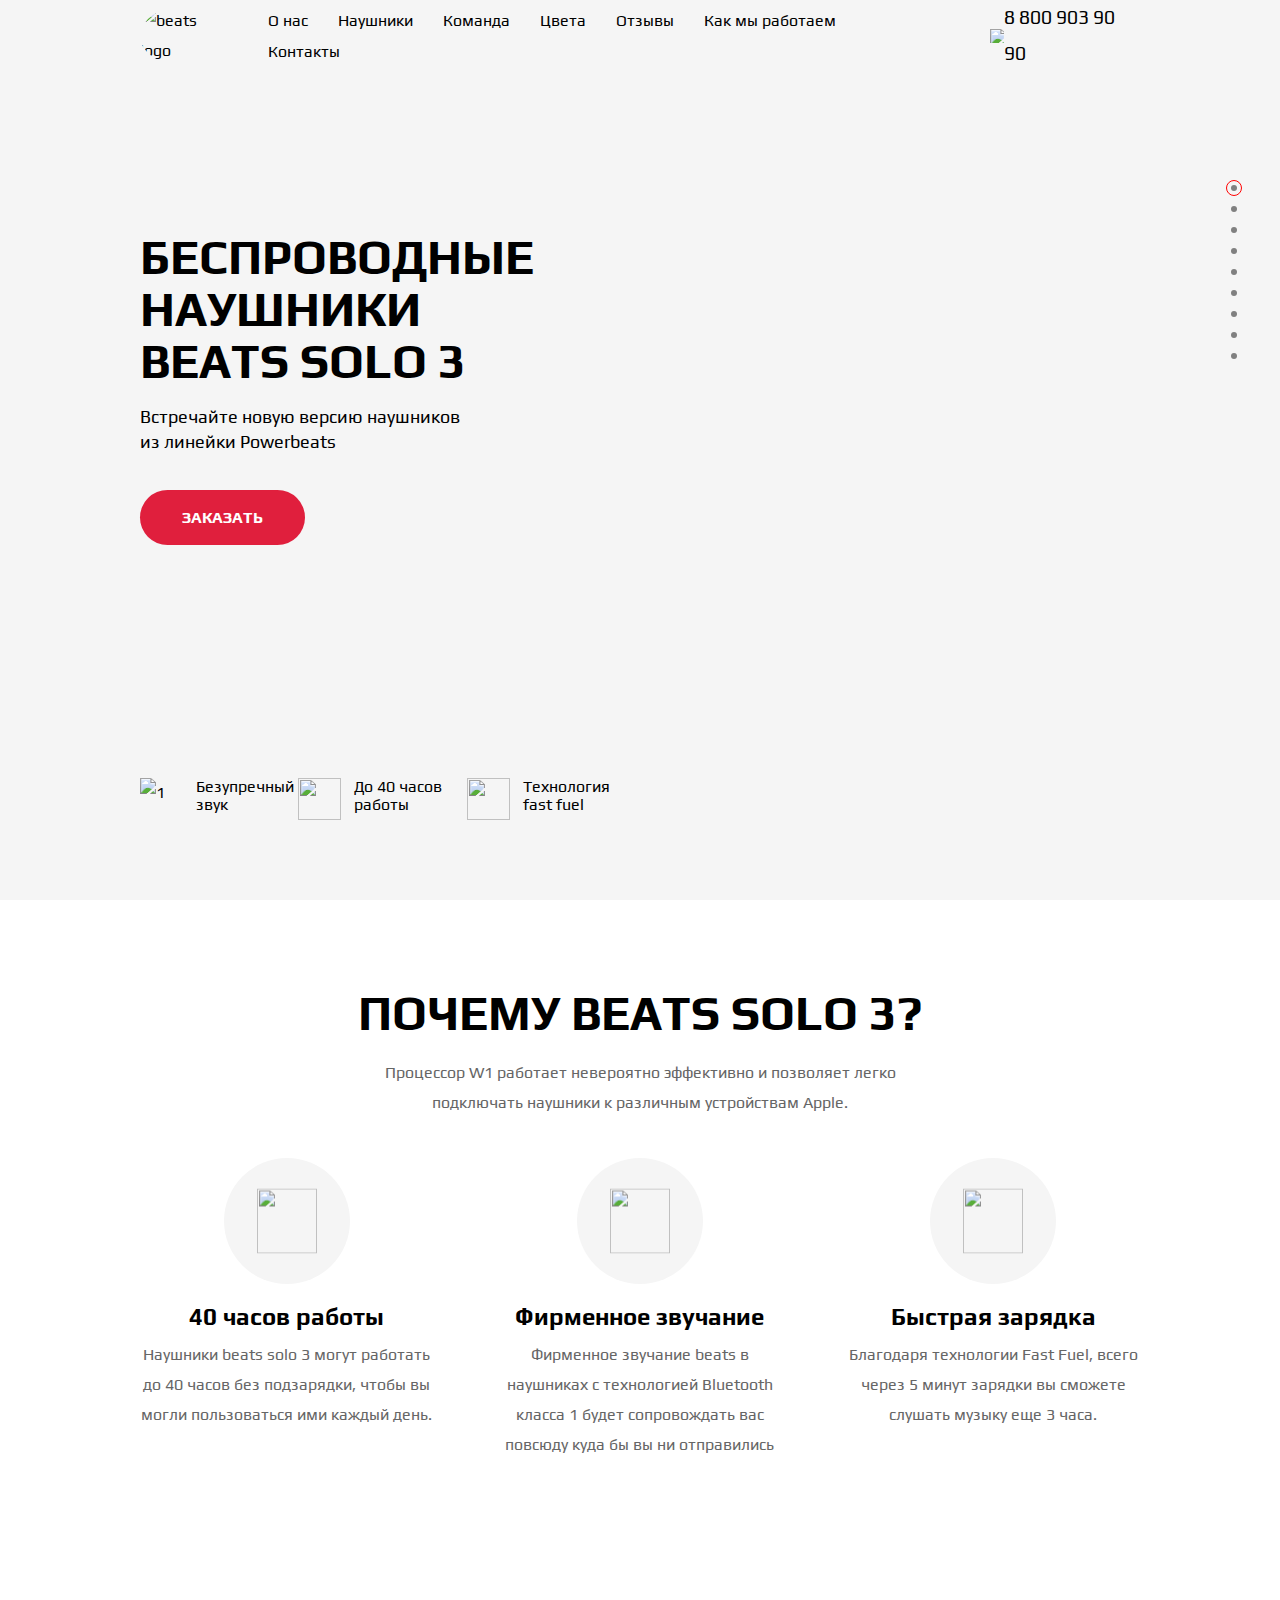
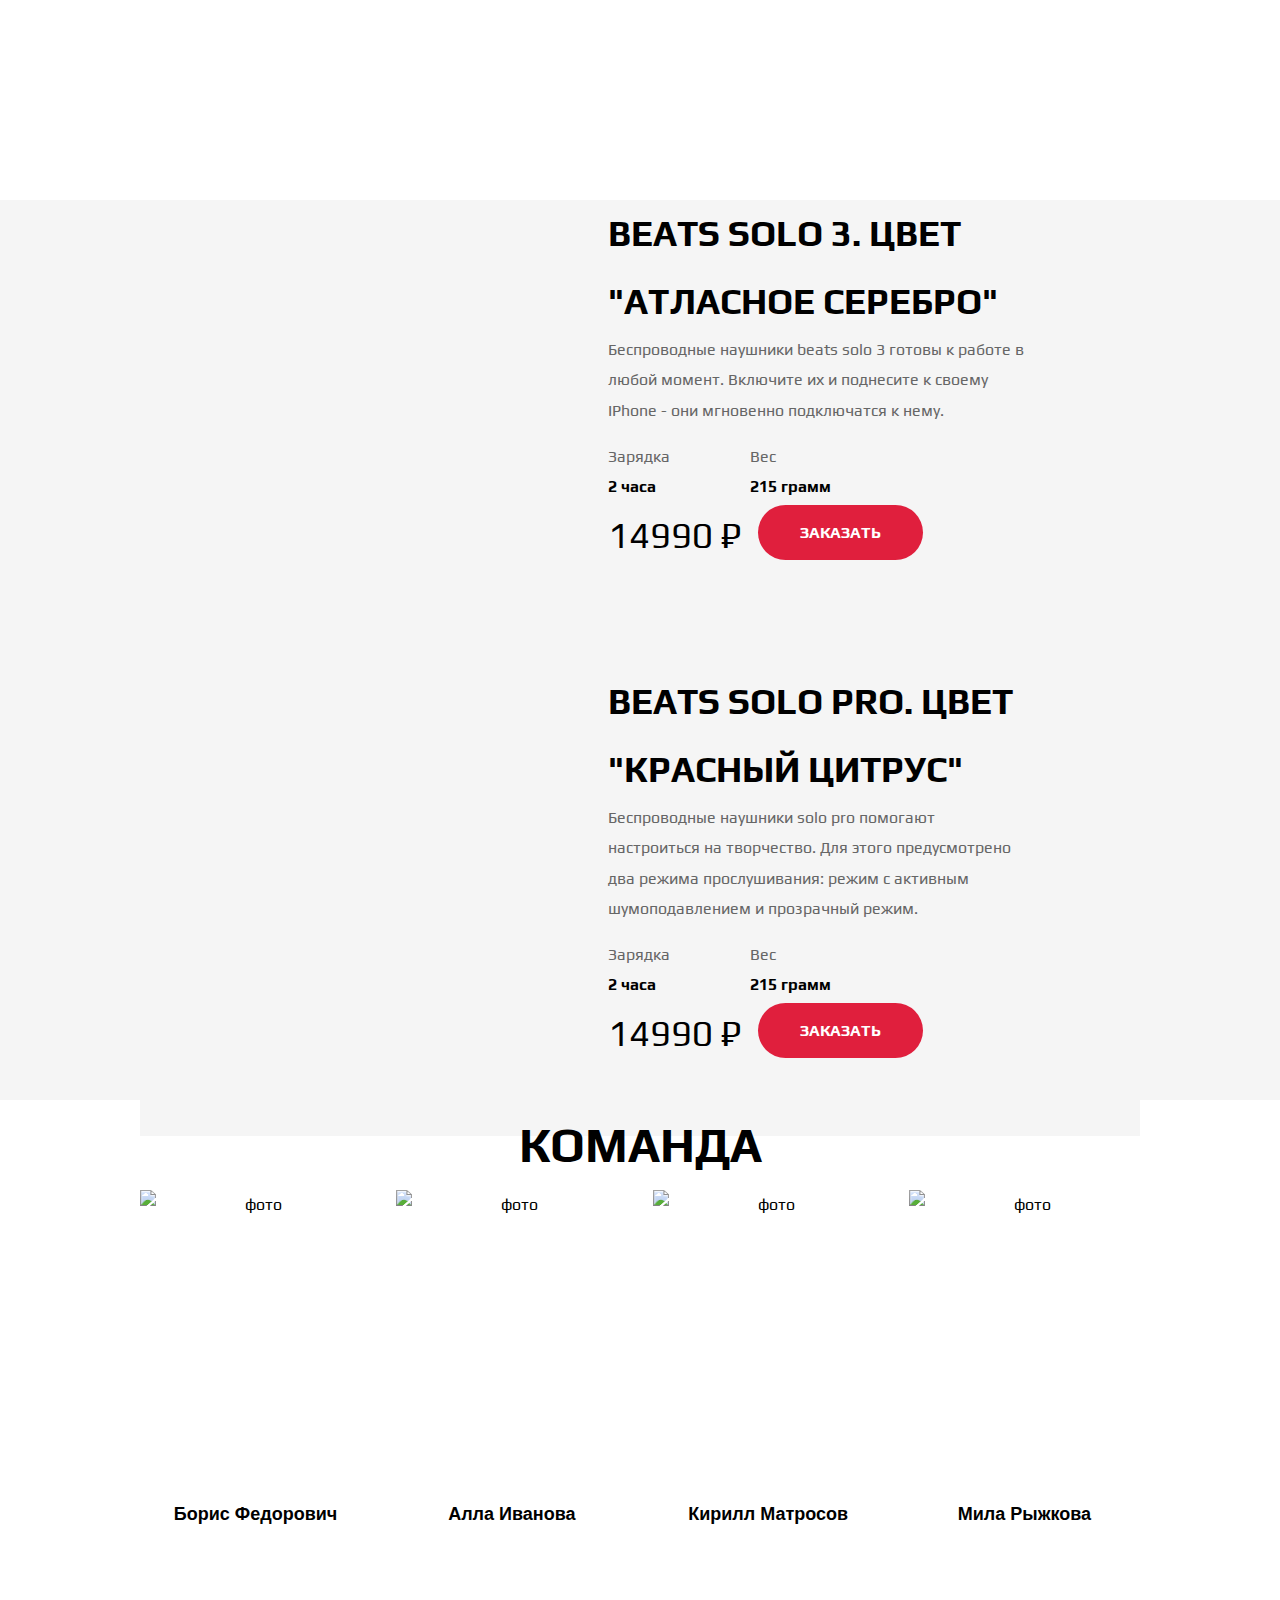
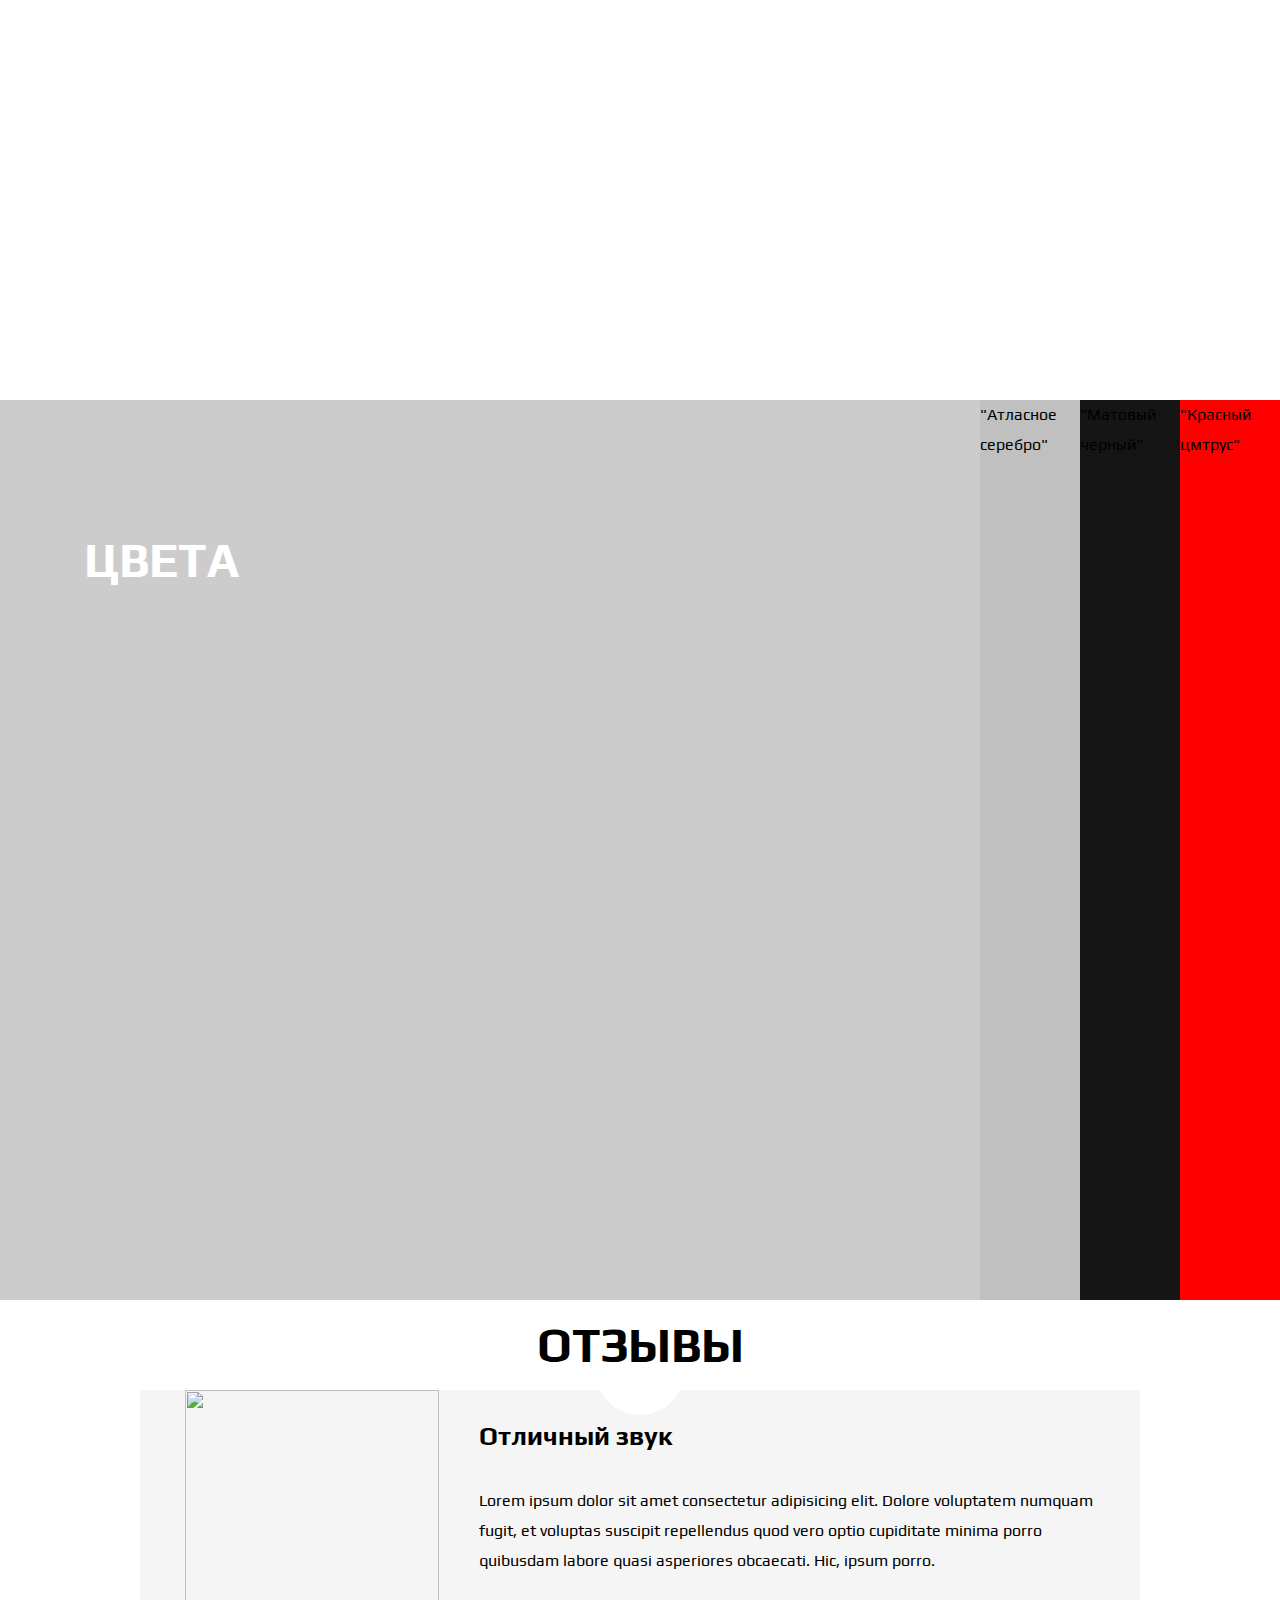
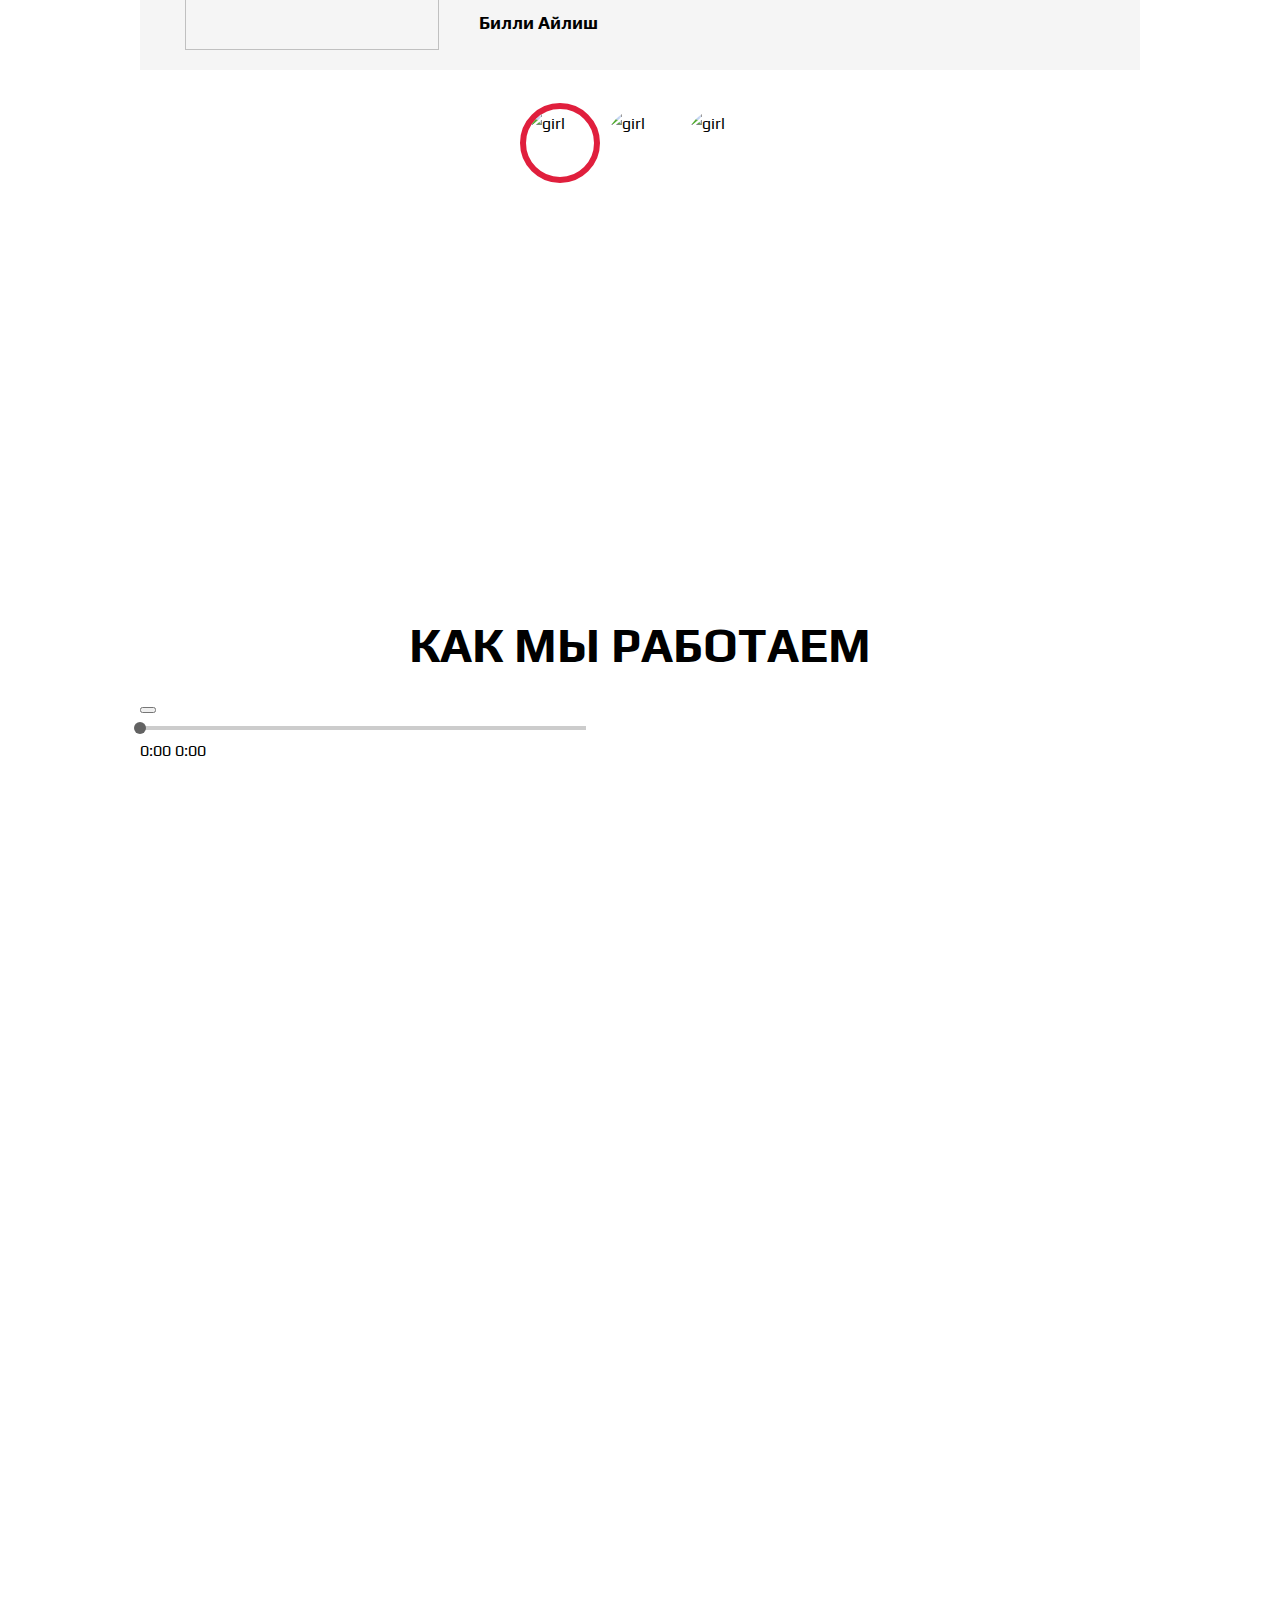
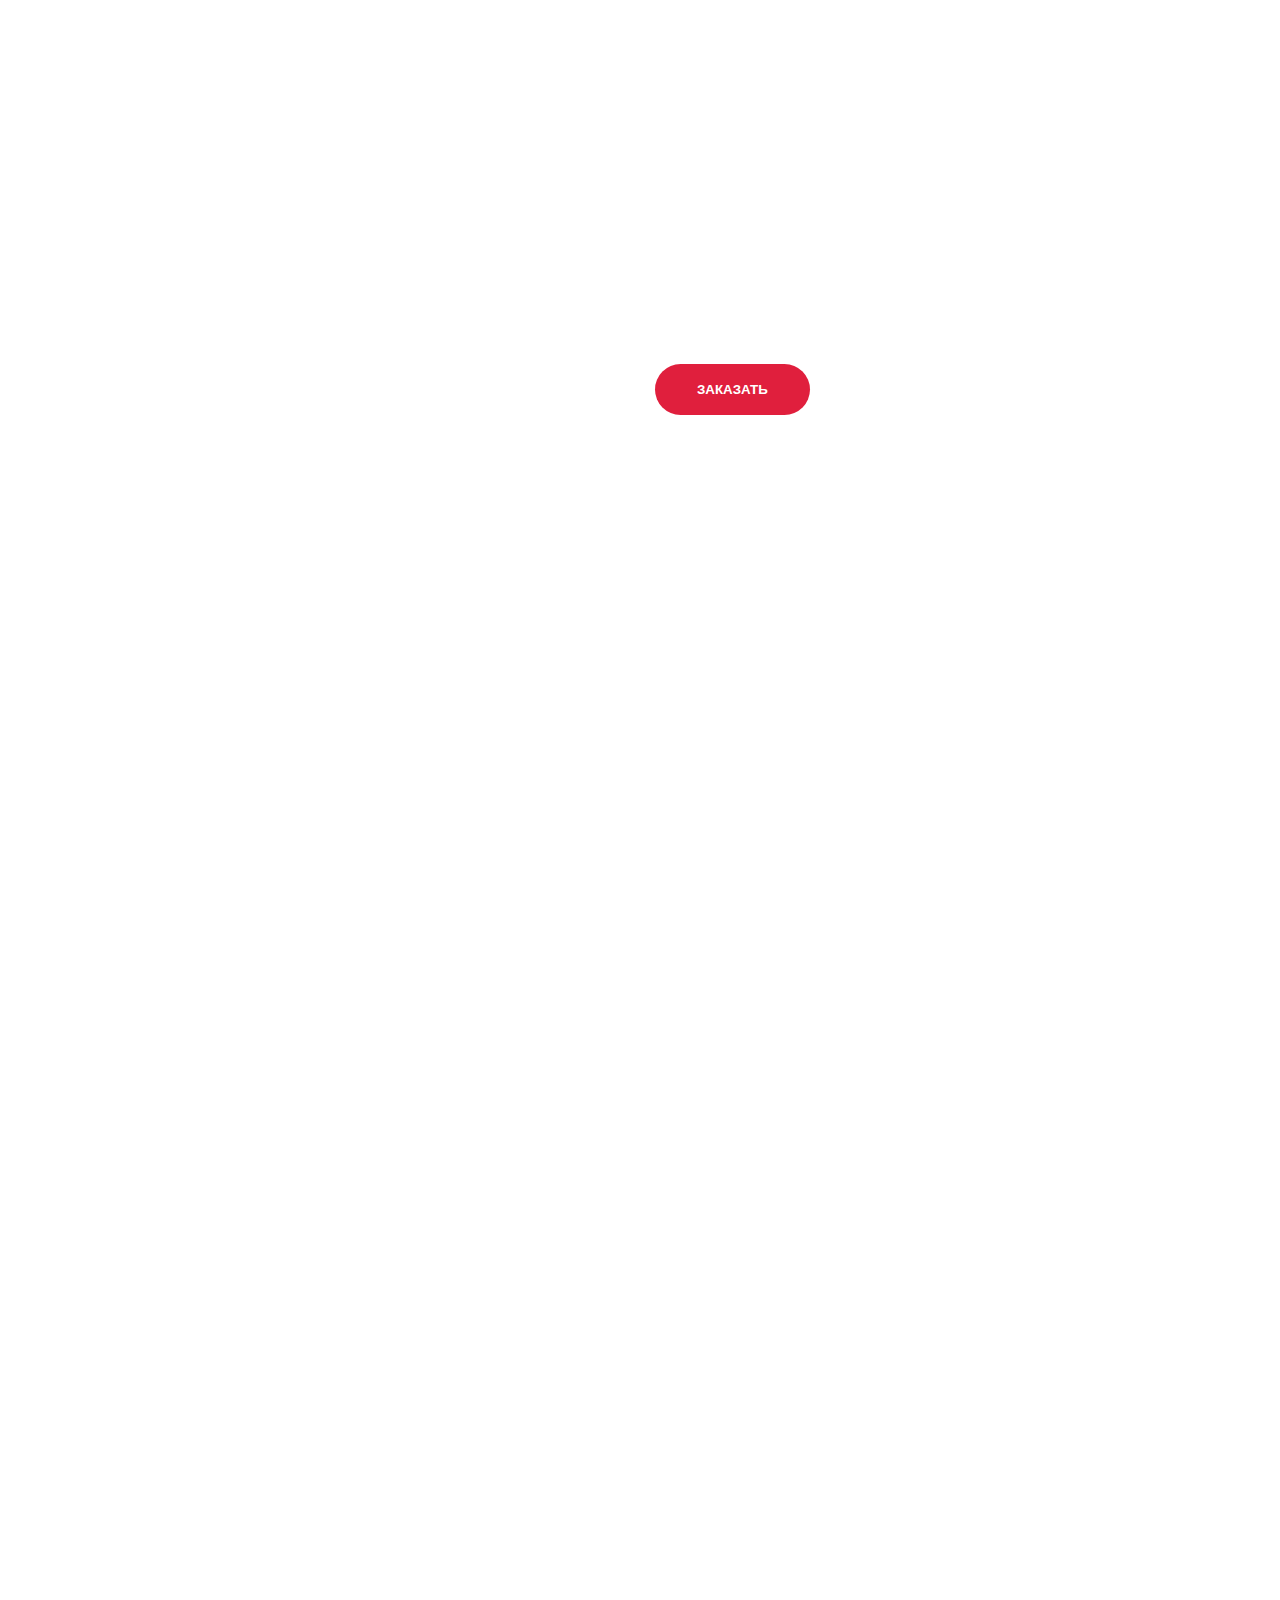
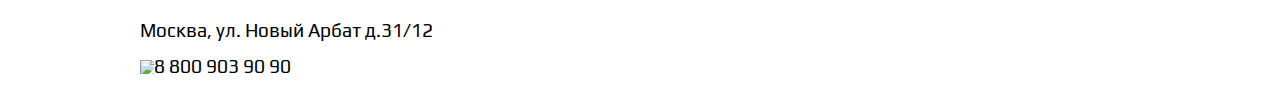
==== commit 9c568a6d: "Add files via upload" ====
--- a/index.html
+++ b/index.html
@@ -14,6 +14,7 @@
 
 <body>
     <div class="wrapper">
+       <div class="maincontent">
         <section class="section section--grey">
             <div class="container">
                 <header class="header">
@@ -145,7 +146,8 @@
                                     <div class="products__text">
                                         <h2 class="products__title">beats solo 3. Цвет "Атласное серебро"</h2>
                                         <div class="products__desc">
-                                            <p>Беспроводные наушники beats solo 3 готовы к работе в любой момент. Включите их и
+                                            <p>Беспроводные наушники beats solo 3 готовы к работе в любой момент.
+                                                Включите их и
                                                 поднесите к своему IPhone - они мгновенно подключатся к нему.</p>
                                         </div>
                                     </div>
@@ -177,8 +179,10 @@
                                     <div class="products__text">
                                         <h2 class="products__title">beats solo pro. Цвет "Красный цитрус"</h2>
                                         <div class="products__desc">
-                                            <p>Беспроводные наушники solo pro помогают настроиться на творчество. Для этого
-                                                предусмотрено два режима прослушивания: режим с активным шумоподавлением и
+                                            <p>Беспроводные наушники solo pro помогают настроиться на творчество. Для
+                                                этого
+                                                предусмотрено два режима прослушивания: режим с активным шумоподавлением
+                                                и
                                                 прозрачный режим.</p>
                                         </div>
                                     </div>
@@ -312,7 +316,6 @@
                 </ul>
             </div>
         </section>
-
         <section class="accordion">
             <div class="accordion__slide-title-container">
                 <h2 class="accordion__slide-title">цвета</h2>
@@ -327,8 +330,12 @@
                             <div class="sizes__container">
                                 <button class="sizes__close" type="button">X</button>
                                 <div class="sizes__text">
-                                    Наушники Beats Solo3 могут работать до 40 часов без подзарядки, чтобы вы могли пользоваться ими каждый день. 5‑минутной зарядки Fast Fuel хватит ещё на 3 часа воспроизведения. Фирменное звучание Beats в наушниках с технологией Bluetooth класса 1 будет сопровождать вас повсюду — куда бы вы ни отправились. 
-                                    Расположение чашек с мягкими амбушюрами можно регулировать — вы сможете носить их целый день.
+                                    Наушники Beats Solo3 могут работать до 40 часов без подзарядки, чтобы вы могли
+                                    пользоваться ими каждый день. 5‑минутной зарядки Fast Fuel хватит ещё на 3 часа
+                                    воспроизведения. Фирменное звучание Beats в наушниках с технологией Bluetooth класса
+                                    1 будет сопровождать вас повсюду — куда бы вы ни отправились.
+                                    Расположение чашек с мягкими амбушюрами можно регулировать — вы сможете носить их
+                                    целый день.
                                 </div>
                             </div>
                         </div>
@@ -341,8 +348,12 @@
                             <div class="sizes__container">
                                 <button class="sizes__close" type="button">X</button>
                                 <div class="sizes__text">
-                                    Наушники Beats Solo3 могут работать до 40 часов без подзарядки, чтобы вы могли пользоваться ими каждый день. 5‑минутной зарядки Fast Fuel хватит ещё на 3 часа воспроизведения. Фирменное звучание Beats в наушниках с технологией Bluetooth класса 1 будет сопровождать вас повсюду — куда бы вы ни отправились. 
-                                    Расположение чашек с мягкими амбушюрами можно регулировать — вы сможете носить их целый день.
+                                    Наушники Beats Solo3 могут работать до 40 часов без подзарядки, чтобы вы могли
+                                    пользоваться ими каждый день. 5‑минутной зарядки Fast Fuel хватит ещё на 3 часа
+                                    воспроизведения. Фирменное звучание Beats в наушниках с технологией Bluetooth класса
+                                    1 будет сопровождать вас повсюду — куда бы вы ни отправились.
+                                    Расположение чашек с мягкими амбушюрами можно регулировать — вы сможете носить их
+                                    целый день.
                                 </div>
                             </div>
                         </div>
@@ -355,8 +366,12 @@
                             <div class="sizes__container">
                                 <button class="sizes__close" type="button">X</button>
                                 <div class="sizes__text">
-                                    Наушники Beats Solo3 могут работать до 40 часов без подзарядки, чтобы вы могли пользоваться ими каждый день. 5‑минутной зарядки Fast Fuel хватит ещё на 3 часа воспроизведения. Фирменное звучание Beats в наушниках с технологией Bluetooth класса 1 будет сопровождать вас повсюду — куда бы вы ни отправились. 
-                                    Расположение чашек с мягкими амбушюрами можно регулировать — вы сможете носить их целый день.
+                                    Наушники Beats Solo3 могут работать до 40 часов без подзарядки, чтобы вы могли
+                                    пользоваться ими каждый день. 5‑минутной зарядки Fast Fuel хватит ещё на 3 часа
+                                    воспроизведения. Фирменное звучание Beats в наушниках с технологией Bluetooth класса
+                                    1 будет сопровождать вас повсюду — куда бы вы ни отправились.
+                                    Расположение чашек с мягкими амбушюрами можно регулировать — вы сможете носить их
+                                    целый день.
                                 </div>
                             </div>
                         </div>
@@ -379,9 +394,12 @@
                                         <h3 class="reviews__title">Отличный звук</h3>
                                         <div class="reviews__text">
                                             <p>
-                                                Lorem ipsum dolor sit amet consectetur adipisicing elit. Dolore voluptatem
-                                                numquam fugit, et voluptas suscipit repellendus quod vero optio cupiditate
-                                                minima porro quibusdam labore quasi asperiores obcaecati. Hic, ipsum porro.
+                                                Lorem ipsum dolor sit amet consectetur adipisicing elit. Dolore
+                                                voluptatem
+                                                numquam fugit, et voluptas suscipit repellendus quod vero optio
+                                                cupiditate
+                                                minima porro quibusdam labore quasi asperiores obcaecati. Hic, ipsum
+                                                porro.
                                             </p>
                                         </div>
                                         <div class="reviews__author">Билли Айлиш</div>
@@ -397,9 +415,12 @@
                                         <h3 class="reviews__title">Отличный звук</h3>
                                         <div class="reviews__text">
                                             <p>
-                                                Lorem ipsum dolor sit amet consectetur adipisicing elit. Dolore voluptatem
-                                                numquam fugit, et voluptas suscipit repellendus quod vero optio cupiditate
-                                                minima porro quibusdam labore quasi asperiores obcaecati. Hic, ipsum porro.
+                                                Lorem ipsum dolor sit amet consectetur adipisicing elit. Dolore
+                                                voluptatem
+                                                numquam fugit, et voluptas suscipit repellendus quod vero optio
+                                                cupiditate
+                                                minima porro quibusdam labore quasi asperiores obcaecati. Hic, ipsum
+                                                porro.
                                             </p>
                                         </div>
                                         <div class="reviews__author">Билли Айлиш</div>
@@ -415,9 +436,12 @@
                                         <h3 class="reviews__title">Отличный звук</h3>
                                         <div class="reviews__text">
                                             <p>
-                                                Lorem ipsum dolor sit amet consectetur adipisicing elit. Dolore voluptatem
-                                                numquam fugit, et voluptas suscipit repellendus quod vero optio cupiditate
-                                                minima porro quibusdam labore quasi asperiores obcaecati. Hic, ipsum porro.
+                                                Lorem ipsum dolor sit amet consectetur adipisicing elit. Dolore
+                                                voluptatem
+                                                numquam fugit, et voluptas suscipit repellendus quod vero optio
+                                                cupiditate
+                                                minima porro quibusdam labore quasi asperiores obcaecati. Hic, ipsum
+                                                porro.
                                             </p>
                                         </div>
                                         <div class="reviews__author">ррр</div>
@@ -446,6 +470,29 @@
                 </div>
             </div>
         </section>
+        <section class="section player-section">
+            <div class="container">
+                <h2 class="section__title">Как мы работаем</h2>
+                <div class="player-section__container">
+                    <div class="player">
+                        <div class="player__wrapper">
+                            <div id="yt-player" class="player__elem"></div>
+                            <div class="player__splash"></div>
+                        </div>
+                        <div class="player__controls">
+                            <button class="player__start"></button>
+                            <div class="player__playback">
+                                <button class="player__playback-button"></button>
+                            </div>
+                            <div class="player__duration">
+                                <span class="player__duration-compeleted">0:00</span>
+                                <span class="player__duration-estimate">0:00</span> 
+                            </div>
+                        </div>
+                    </div>
+                </div>
+            </div>
+        </section>
         <section class="section order-section section--font-color--white">
             <div class="container">
                 <div class="order">
@@ -524,6 +571,9 @@
             </div>
         </section>
         <section class="map-section">
+            <div class="container">
+                <div id="map" style="width: 70rem; height: 41rem"></div>
+            </div>
             <footer class="footer">
                 <div class="container">
                     <div class="footer-content">
@@ -568,6 +618,7 @@
                 </div>
             </footer>
         </section>
+       </div>
     </div>
     <div class="overlay" id="overlay">
         <nav class="overlay-menu">
@@ -601,12 +652,15 @@
                 Сообщение отправлено
             </div>
             <div class="modal__button-container">
-                <a href="#" class="btn app-submit-btn btn--modal">Закрыть</a>
+                <a href="#" class="btn app-submit-btn btn--modal" id="btnModal">Закрыть</a>
             </div>
         </div>
     </div>
     <script src="https://cdnjs.cloudflare.com/ajax/libs/jquery/3.5.1/jquery.min.js"></script>
     <script src="https://cdn.jsdelivr.net/bxslider/4.2.12/jquery.bxslider.min.js"></script>
+    
+    <script src="https://www.youtube.com/iframe_api"></script>
+    <script src="https://api-maps.yandex.ru/2.1/?lang=ru_RU"></script>
     <script src="./jquery.fancybox.min.js"></script>
     <script src="index.js"></script>
 
--- a/main.css
+++ b/main.css
@@ -192,6 +192,7 @@
   margin-top: 2.1875rem; }
   @media screen and (max-width: 768px) {
     .form {
+      margin-top: 1rem;
       flex-direction: column;
       padding: 0px 19% 2rem 19%; } }
   @media screen and (max-width: 480px) {
@@ -337,14 +338,16 @@
 .wrapper {
   position: relative;
   width: 100%;
-  min-height: 100%;
-  overflow-x: hidden;
-  height: 100%; }
+  overflow: hidden; }
 
 .container {
   width: 62.5rem;
   margin: 0 auto;
   max-width: 100%; }
+
+.maincontent {
+  height: 100%;
+  transform: translateY(0%); }
 
 a {
   color: inherit;
@@ -473,10 +476,6 @@
 .modal__content {
   margin-bottom: 15px;
   color: #000; }
-
-@media screen and (max-width: 768px) {
-  .order {
-    padding-top: 10rem; } }
 
 .present {
   max-width: 20.625rem; }
@@ -759,7 +758,7 @@
 .products__info {
   display: flex;
   flex-direction: column;
-  max-width: 40%; }
+  max-width: 42%; }
   @media screen and (max-width: 768px) {
     .products__info {
       max-width: 100%;
@@ -930,10 +929,14 @@
   overflow: hidden; }
 
 .map-section {
-  background: url("./img/map.jpg") center bottom/cover no-repeat;
   min-height: 41rem;
-  height: 100%;
+  height: 100vh;
+  width: 100%;
   position: relative; }
+
+.map {
+  width: 600px;
+  height: 600px; }
 
 .footer {
   min-height: 5.4375rem;
@@ -1015,3 +1018,54 @@
   border: none;
   background: transparent;
   cursor: pointer; }
+
+.player {
+  position: relative;
+  display: block;
+  width: 100%;
+  height: 100%; }
+  .player.paused .player__start {
+    width: 14px;
+    height: 22px;
+    border: none; }
+    .player.paused .player__start:after, .player.paused .player__start:before {
+      content: "";
+      display: block;
+      position: absolute;
+      width: 5px;
+      top: 0;
+      bottom: 0; }
+    .player.paused .player__start:after {
+      right: 0; }
+    .player.paused .player__start:before {
+      left: 0; }
+
+.player--active .player__splash {
+  display: none; }
+
+.player__playback {
+  height: 16px;
+  width: 446px;
+  position: relative; }
+  .player__playback:before {
+    content: "";
+    height: 4px;
+    position: absolute;
+    top: 50%;
+    left: 0;
+    right: 0;
+    background: #cccccc;
+    display: block;
+    transform: translateY(-50%); }
+
+.player__playback-button {
+  background: #626262;
+  border-radius: 50px;
+  border: none;
+  width: 12px;
+  height: 12px;
+  padding: 0;
+  position: absolute;
+  top: 50%;
+  left: 0;
+  transform: translate(-50%, -50%); }
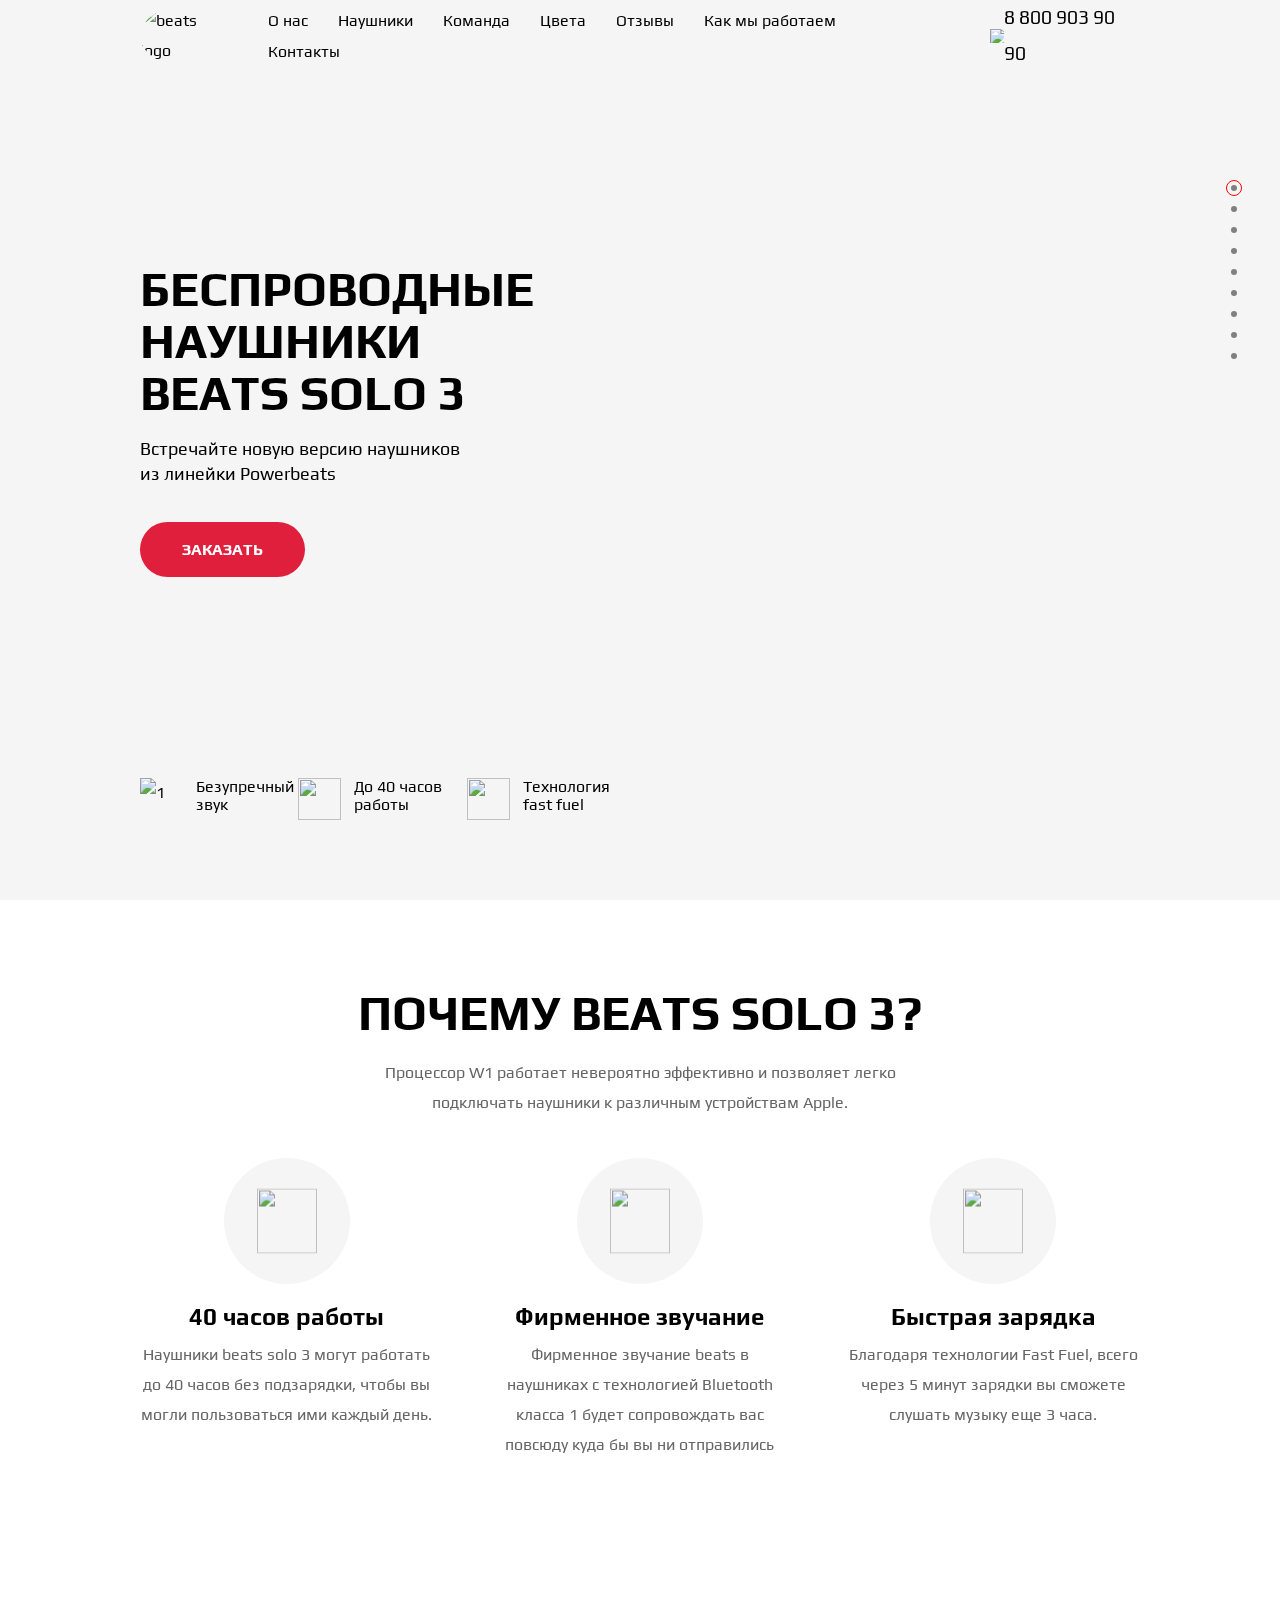
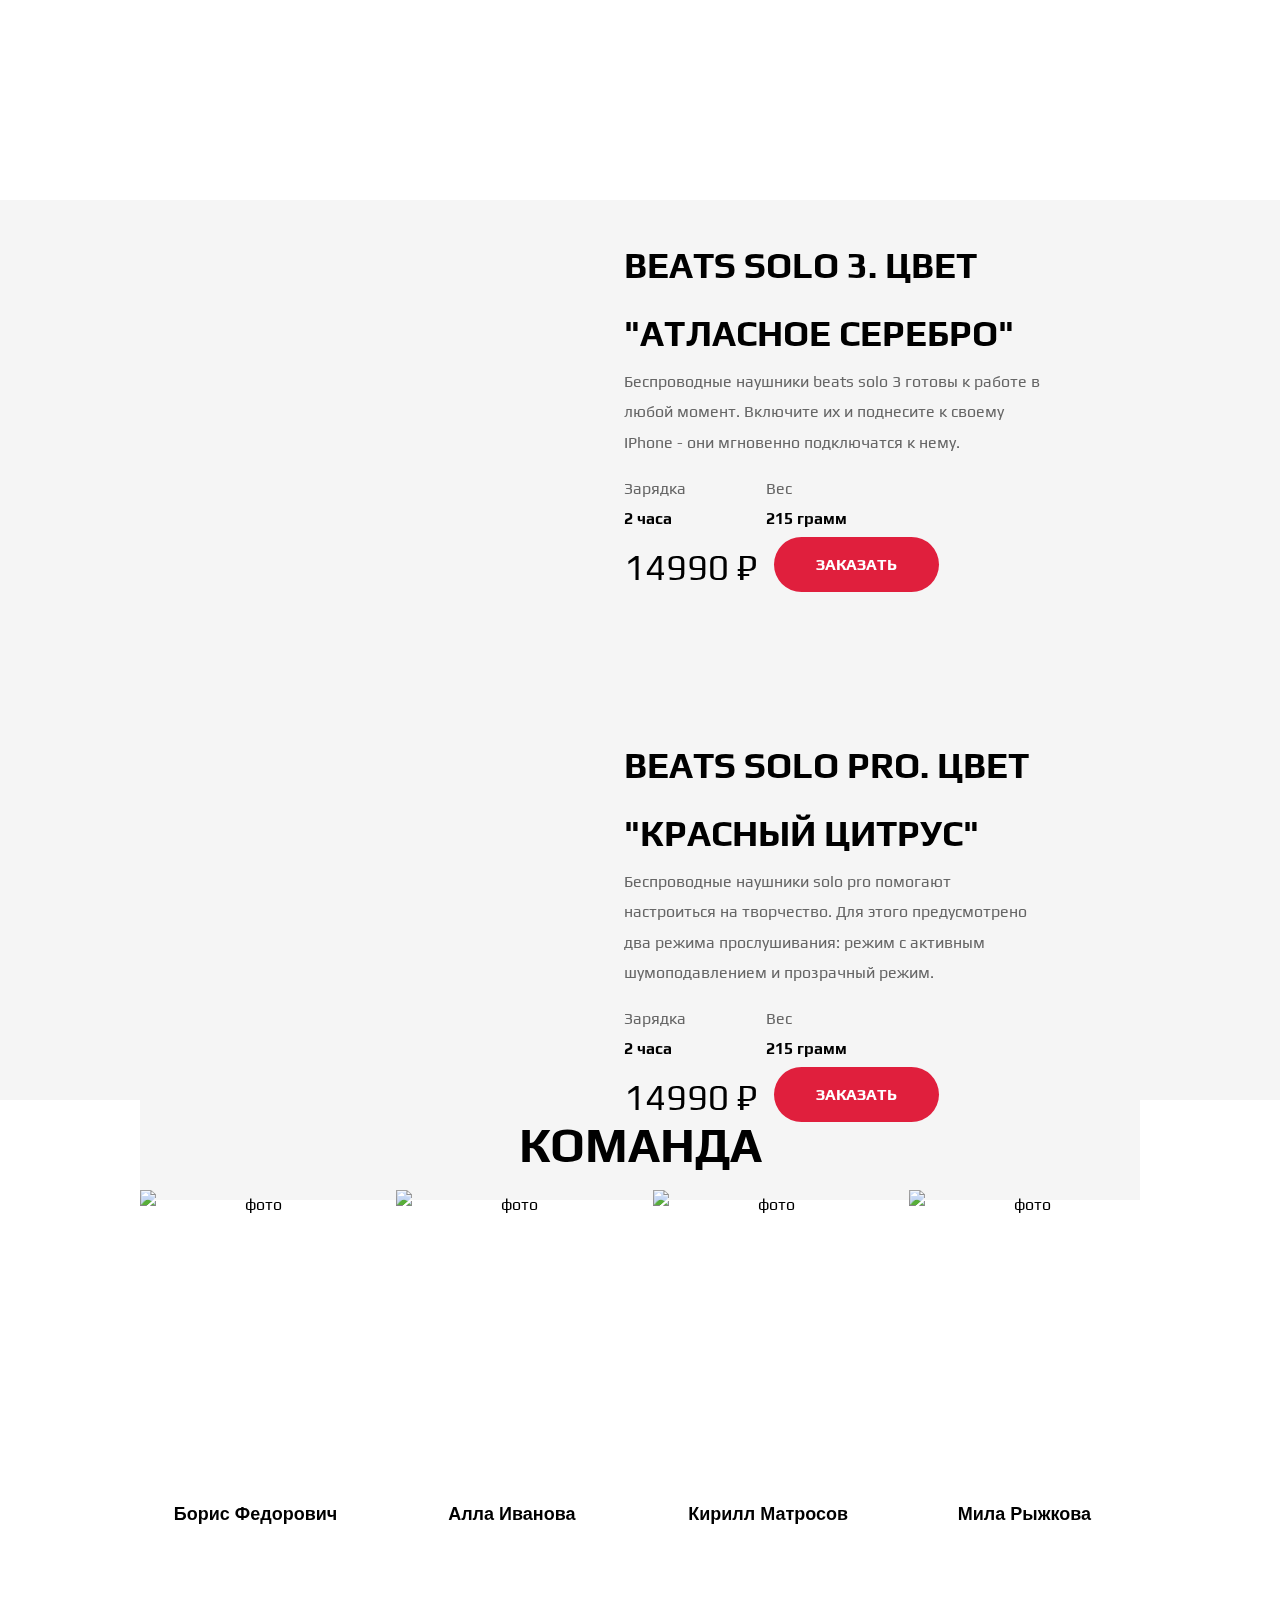
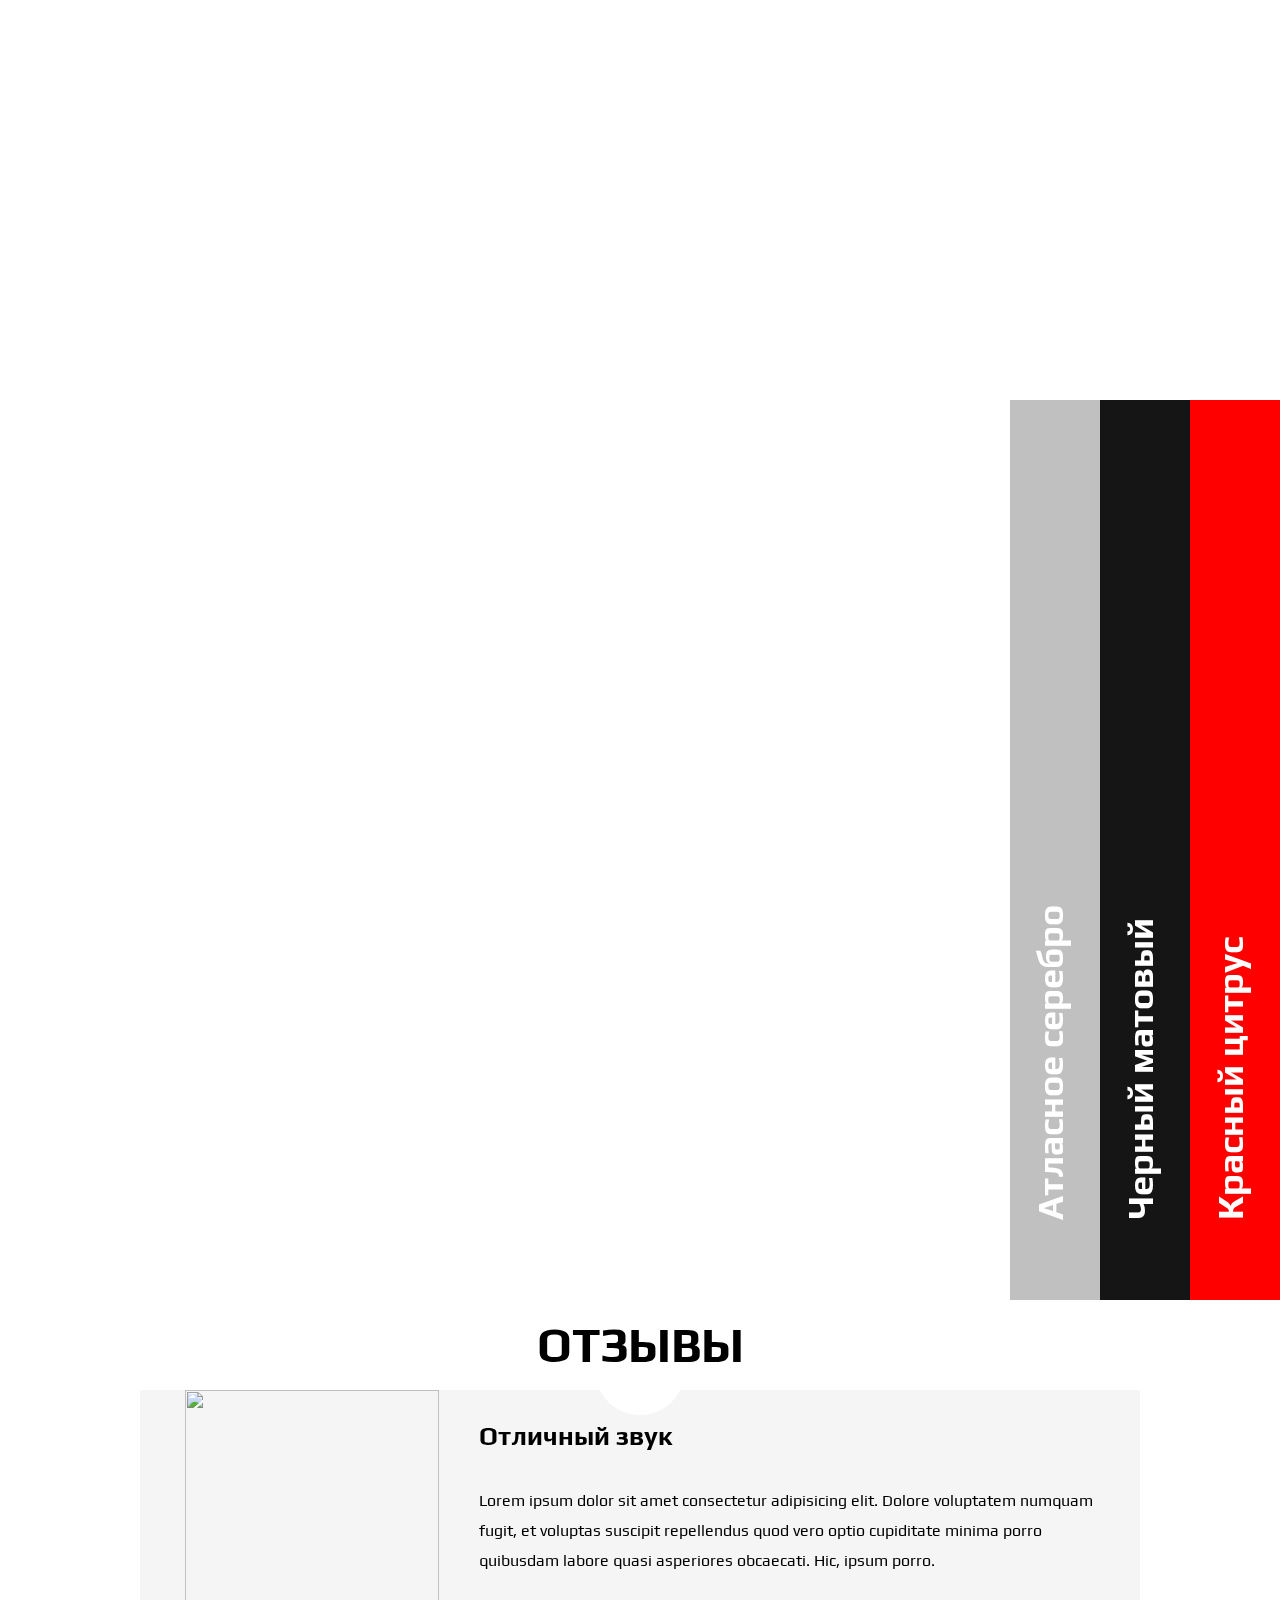
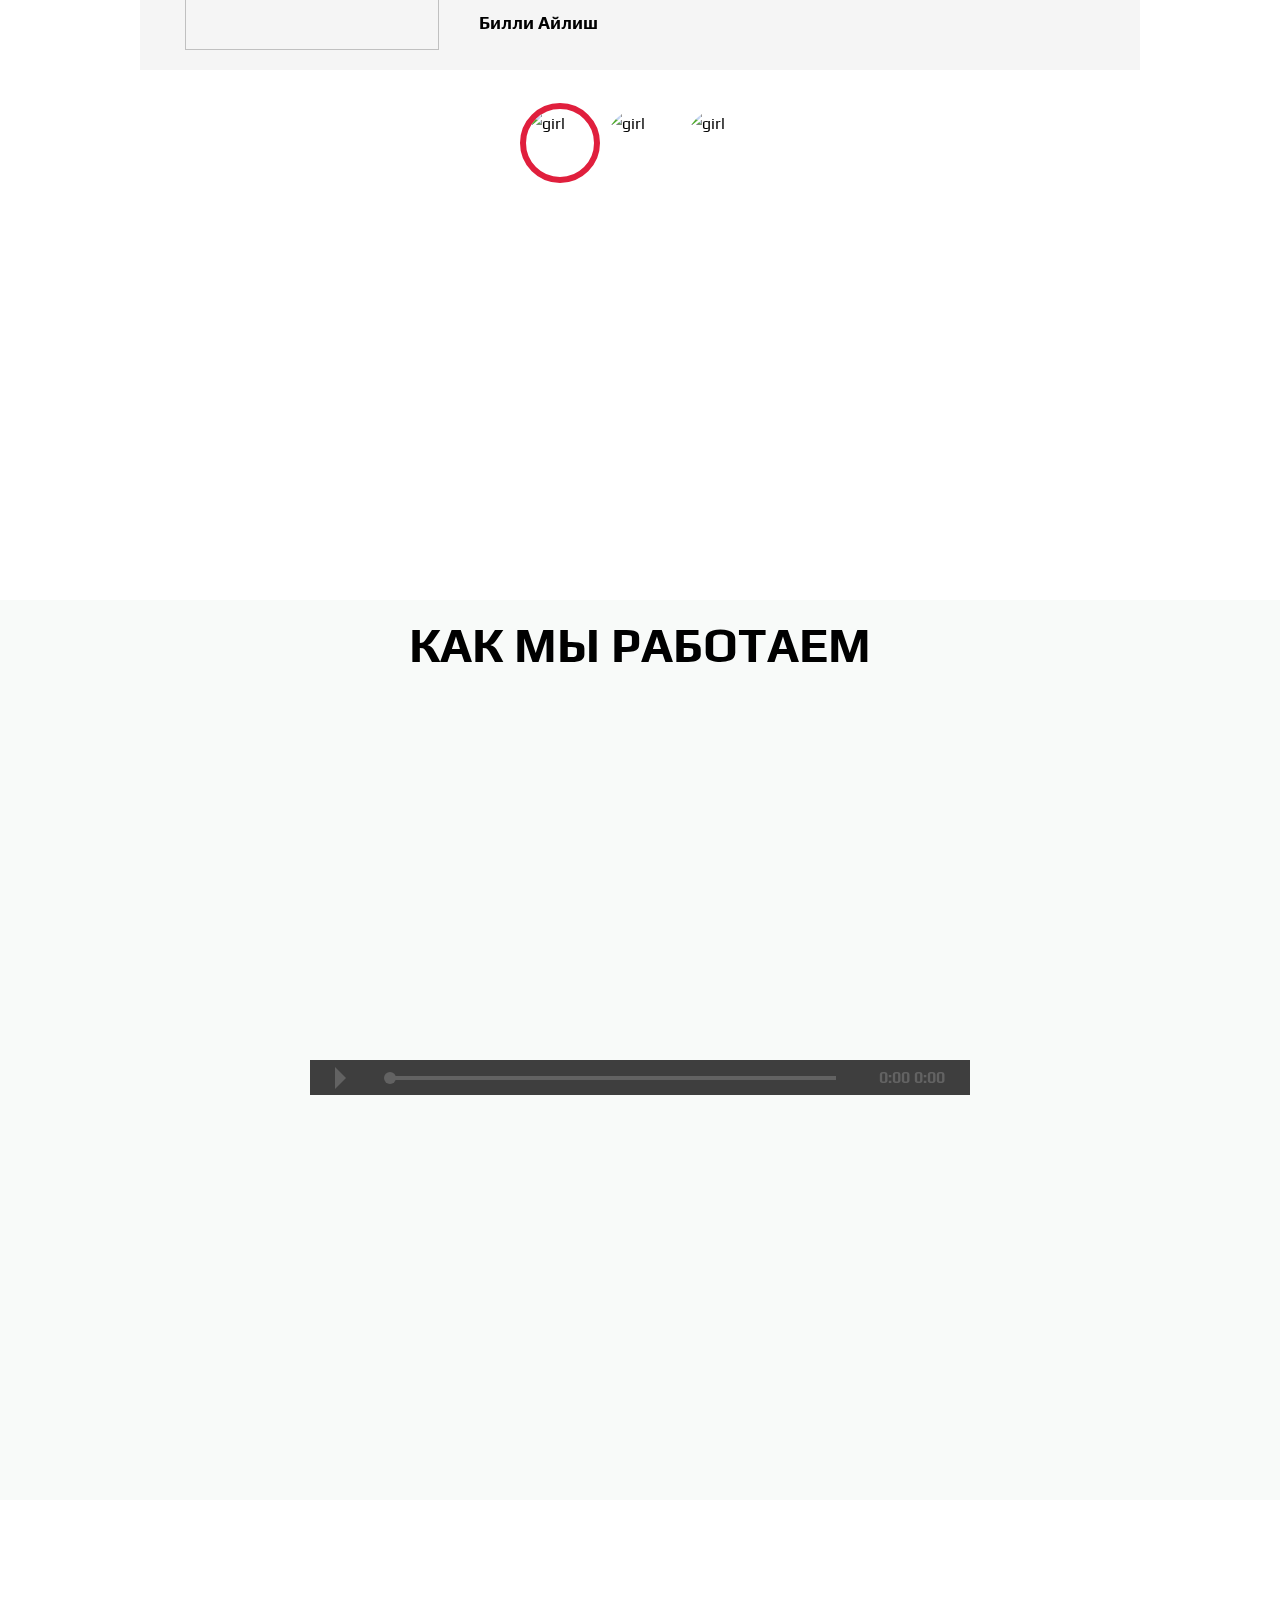
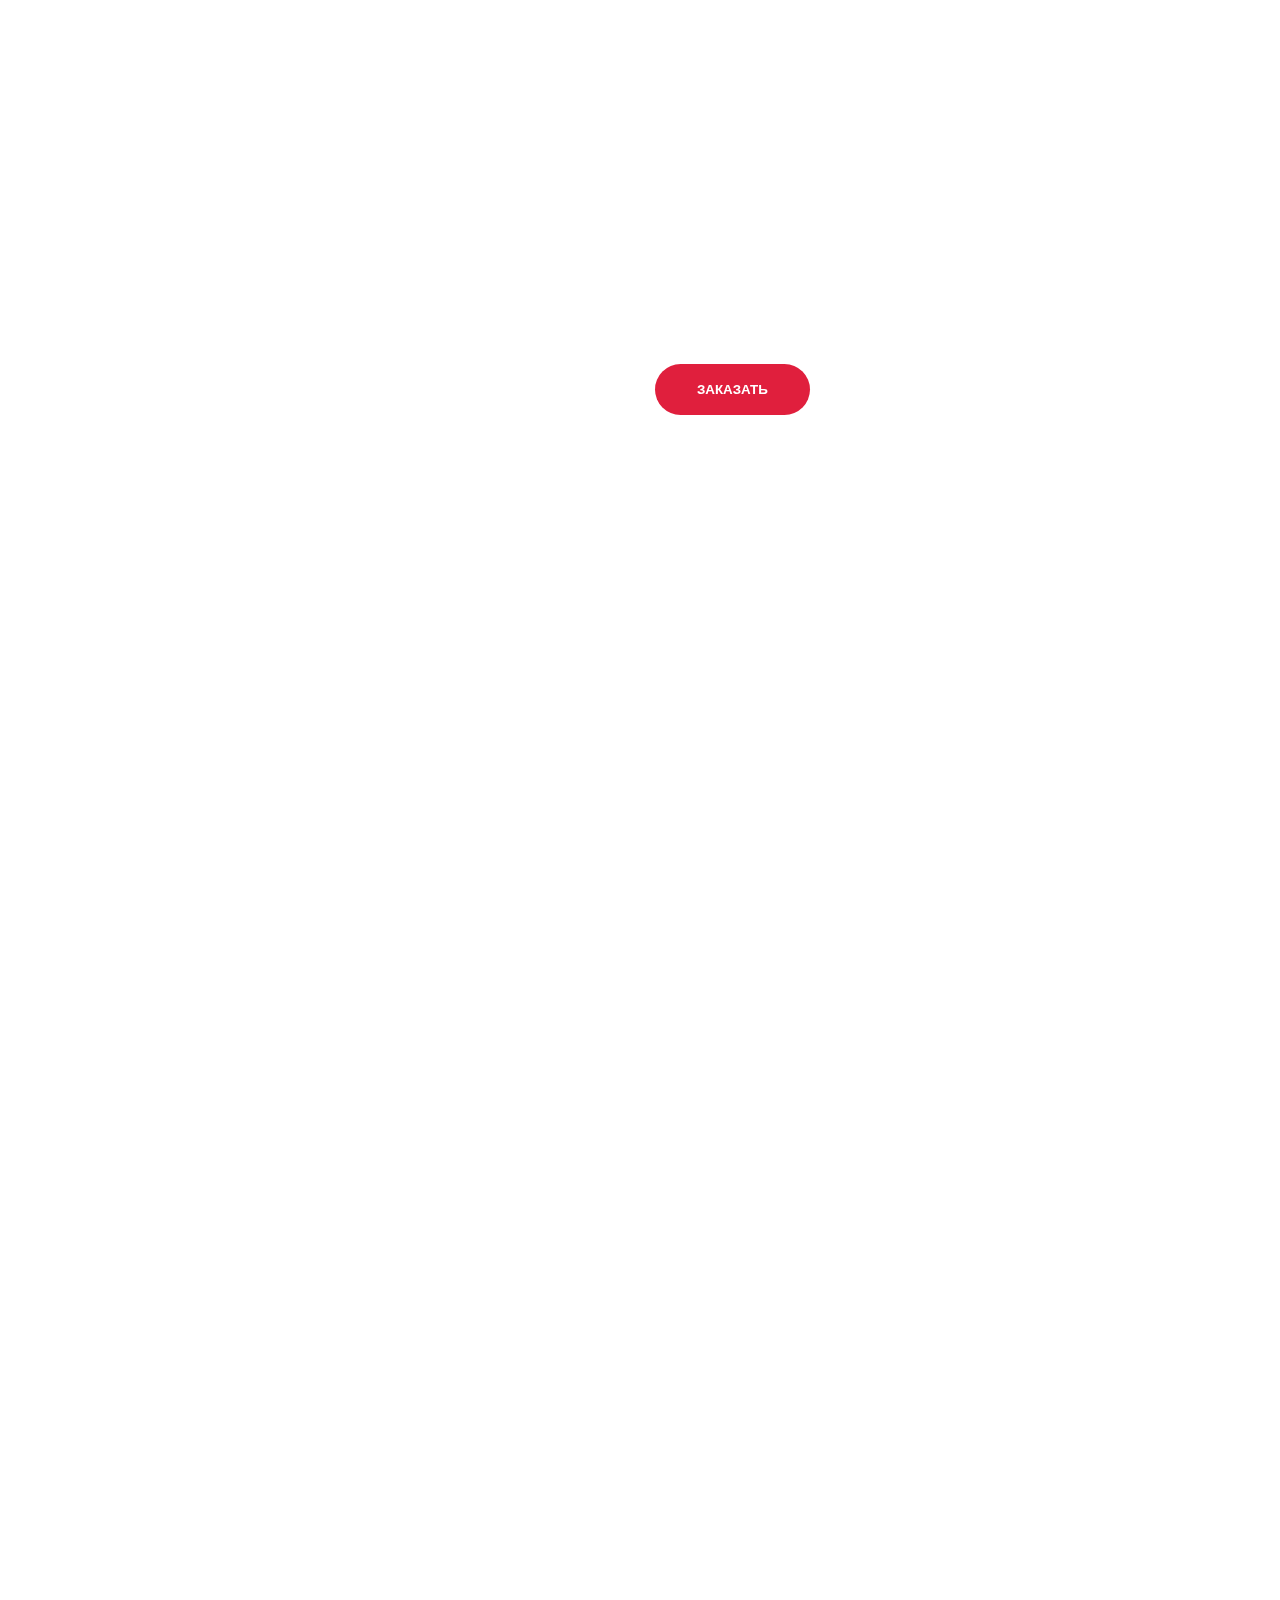
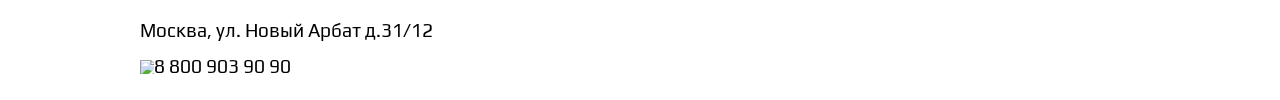
==== commit 858fd4bb: "Add files via upload" ====
--- a/index.html
+++ b/index.html
@@ -128,14 +128,6 @@
         <section class="section section--grey">
             <div class="container">
                 <div class="products-slider">
-                    <!-- <div class="products-slider__arrows">
-                        <a href="#" class="arrow">
-                        <img src="./svg/left.svg" alt="arrow-left" class="arrow__icon">
-                        </a>
-                        <a href="#" class="arrow">
-                            <img src="./svg/right.svg" alt="arrow-right" class="arrow__icon">
-                        </a> 
-                    </div> -->
                     <ul class="products">
                         <li class="products__content">
                             <div class="products__wripper">
@@ -164,7 +156,7 @@
                                     <div class="price">
                                         <div class="price__text">14990 ₽</div>
                                         <div class="price__button">
-                                            <a href="#" class="btn">Заказать</a>
+                                            <a href="#" class="btn btn--slider">Заказать</a>
                                         </div>
                                     </div>
                                 </div>
@@ -199,7 +191,7 @@
                                     <div class="price">
                                         <div class="price__text">14990 ₽</div>
                                         <div class="price__button">
-                                            <a href="#" class="btn">Заказать</a>
+                                            <a href="#" class="btn btn--slider">Заказать</a>
                                         </div>
                                     </div>
                                 </div>
@@ -317,66 +309,61 @@
             </div>
         </section>
         <section class="accordion">
-            <div class="accordion__slide-title-container">
-                <h2 class="accordion__slide-title">цвета</h2>
-            </div>
-            <div class="sizes">
-                <ul class="sizes__list">
-                    <li class="sizes__item">
-                        <a class="sizes__title sizes__title--silver" href="">
-                            <div class="sizes-title__text">"Атласное серебро"</div>
-                        </a>
-                        <div class="sizes__item-description">
-                            <div class="sizes__container">
-                                <button class="sizes__close" type="button">X</button>
-                                <div class="sizes__text">
+            <div class="accordion__container">
+                <div class="accordion__slide-title-container">
+                    <h2 class="accordion__slide-title"></h2>
+                </div>
+                <div class="accordion__slide-tabs">
+                    <div class="sizes">
+                        <ul class="sizes__list">
+                            <li class="sizes__item sizes__item--active sizes__item--silver">
+                                <div class="sizes__item-title">
+                                    <span>Атласное серебро</span>
+                                </div>
+                                <div class="sizes__item-description">
+                                   <p>
                                     Наушники Beats Solo3 могут работать до 40 часов без подзарядки, чтобы вы могли
                                     пользоваться ими каждый день. 5‑минутной зарядки Fast Fuel хватит ещё на 3 часа
                                     воспроизведения. Фирменное звучание Beats в наушниках с технологией Bluetooth класса
                                     1 будет сопровождать вас повсюду — куда бы вы ни отправились.
                                     Расположение чашек с мягкими амбушюрами можно регулировать — вы сможете носить их
                                     целый день.
-                                </div>
-                            </div>
-                        </div>
-                    </li>
-                    <li class="sizes__item">
-                        <a class="sizes__title sizes__title--black" href="">
-                            <div class="sizes-title__text">"Матовый черный"</div>
-                        </a>
-                        <div class="sizes__item-description">
-                            <div class="sizes__container">
-                                <button class="sizes__close" type="button">X</button>
-                                <div class="sizes__text">
-                                    Наушники Beats Solo3 могут работать до 40 часов без подзарядки, чтобы вы могли
-                                    пользоваться ими каждый день. 5‑минутной зарядки Fast Fuel хватит ещё на 3 часа
-                                    воспроизведения. Фирменное звучание Beats в наушниках с технологией Bluetooth класса
-                                    1 будет сопровождать вас повсюду — куда бы вы ни отправились.
-                                    Расположение чашек с мягкими амбушюрами можно регулировать — вы сможете носить их
-                                    целый день.
-                                </div>
-                            </div>
-                        </div>
-                    </li>
-                    <li class="sizes__item">
-                        <a class="sizes__title sizes__title--red" href="">
-                            <div class="sizes-title__text">"Красный цмтрус"</div>
-                        </a>
-                        <div class="sizes__item-description">
-                            <div class="sizes__container">
-                                <button class="sizes__close" type="button">X</button>
-                                <div class="sizes__text">
-                                    Наушники Beats Solo3 могут работать до 40 часов без подзарядки, чтобы вы могли
-                                    пользоваться ими каждый день. 5‑минутной зарядки Fast Fuel хватит ещё на 3 часа
-                                    воспроизведения. Фирменное звучание Beats в наушниках с технологией Bluetooth класса
-                                    1 будет сопровождать вас повсюду — куда бы вы ни отправились.
-                                    Расположение чашек с мягкими амбушюрами можно регулировать — вы сможете носить их
-                                    целый день.
-                                </div>
-                            </div>
-                        </div>
-                    </li>
-                </ul>
+                                   </p>
+                                </div>
+                            </li>
+                            <li class="sizes__item sizes__item--black">
+                                <div class="sizes__item-title">
+                                    <span>Черный матовый</span>
+                                </div>
+                                <div class="sizes__item-description">
+                                    <p>
+                                        Наушники Beats Solo3 могут работать до 40 часов без подзарядки, чтобы вы могли
+                                        пользоваться ими каждый день. 5‑минутной зарядки Fast Fuel хватит ещё на 3 часа
+                                        воспроизведения. Фирменное звучание Beats в наушниках с технологией Bluetooth класса
+                                        1 будет сопровождать вас повсюду — куда бы вы ни отправились.
+                                        Расположение чашек с мягкими амбушюрами можно регулировать — вы сможете носить их
+                                        целый день.
+                                    </p>
+                                </div>
+                            </li>
+                            <li class="sizes__item sizes__item--red">
+                                <div class="sizes__item-title">
+                                    <span>Красный цитрус</span>
+                                </div>
+                                <div class="sizes__item-description">
+                                    <p>
+                                        Наушники Beats Solo3 могут работать до 40 часов без подзарядки, чтобы вы могли
+                                        пользоваться ими каждый день. 5‑минутной зарядки Fast Fuel хватит ещё на 3 часа
+                                        воспроизведения. Фирменное звучание Beats в наушниках с технологией Bluetooth класса
+                                        1 будет сопровождать вас повсюду — куда бы вы ни отправились.
+                                        Расположение чашек с мягкими амбушюрами можно регулировать — вы сможете носить их
+                                        целый день.
+                                    </p>
+                                </div>
+                            </li>
+                        </ul>
+                    </div>
+                </div>
             </div>
         </section>
         <section class="section">
--- a/main.css
+++ b/main.css
@@ -1,6 +1,6 @@
 @import url("https://fonts.googleapis.com/css2?family=Play:wght@400;700&display=swap");
 .accordion {
-  background: #ccc;
+  background: url("./img/accordion.png") center center/cover no-repeat;
   position: relative;
   height: 100vh;
   min-height: 36.111111rem;
@@ -19,6 +19,15 @@
     font-size: 48px;
     text-transform: uppercase;
     color: #ffffff; }
+    .accordion__slide-title-container {
+      width: 50%;
+      height: 100%; }
+  .accordion__slide-tabs {
+    width: 50%;
+    height: 100%;
+    display: flex;
+    align-items: flex-end;
+    justify-content: flex-end; }
 
 .advantages__list {
   display: flex;
@@ -282,7 +291,7 @@
   padding-top: 4.25rem; }
   @media screen and (max-width: 768px) {
     .headline {
-      padding-top: 12.25rem; } }
+      padding-top: 1.25rem; } }
 
 .headline__subtitle {
   color: #666666;
@@ -338,7 +347,8 @@
 .wrapper {
   position: relative;
   width: 100%;
-  overflow: hidden; }
+  overflow: hidden;
+  min-height: 100%; }
 
 .container {
   width: 62.5rem;
@@ -347,7 +357,8 @@
 
 .maincontent {
   height: 100%;
-  transform: translateY(0%); }
+  transition: transform 1s;
+  will-change: transform; }
 
 a {
   color: inherit;
@@ -388,6 +399,10 @@
     .btn {
       padding: 0.8rem 2.8rem;
       font-size: 1rem; } }
+
+@media screen and (max-width: 768px) {
+  .btn--slider {
+    padding: 1.125rem 2.625rem; } }
 
 .btn:hover {
   background: #CA1B36; }
@@ -498,9 +513,9 @@
   margin-bottom: 1.0625rem; }
   @media screen and (max-width: 768px) {
     .present__title {
-      font-size: 2.95rem;
-      line-height: 4rem;
-      margin-bottom: 0.5rem; } }
+      font-size: 2.2rem;
+      line-height: 2.5rem;
+      margin-bottom: 1.0625rem; } }
   @media screen and (max-width: 768px) and (max-width: 480px) {
     .present__title {
       padding: 0 16%; } }
@@ -697,7 +712,6 @@
 
 .section {
   background: #fff;
-  min-height: 40.625rem;
   display: flex;
   justify-content: center;
   height: 100vh; }
@@ -735,7 +749,8 @@
       align-items: center; } }
 
 .products__wripper {
-  display: flex; }
+  display: flex;
+  margin-top: 2rem; }
   @media screen and (max-width: 768px) {
     .products__wripper {
       display: flex;
@@ -749,7 +764,8 @@
 .products__img {
   width: 29.25rem;
   height: 29.25rem;
-  border-radius: 50%; }
+  border-radius: 50%;
+  margin-right: 1rem; }
   @media screen and (max-width: 768px) {
     .products__img {
       width: 19.125rem;
@@ -768,6 +784,9 @@
   font-size: 2.25rem;
   font-weight: bold;
   text-transform: uppercase; }
+  @media screen and (max-width: 768px) {
+    .products__title {
+      font-size: 2rem; } }
 
 .products__desc {
   color: #666666; }
@@ -845,8 +864,7 @@
 
 .welcome {
   display: flex;
-  justify-content: space-between;
-  padding-bottom: 2.8125rem; }
+  justify-content: space-between; }
   @media screen and (max-width: 768px) {
     .welcome {
       display: flex;
@@ -862,16 +880,17 @@
       text-align: center; } }
 
 .welcome__col--right {
-  width: 30.5625rem;
-  height: 30.5625rem;
+  width: 29.5625rem;
+  height: 29.5625rem;
   border-radius: 50%;
-  margin-top: 1.25rem;
+  margin-top: 1rem;
   margin-right: 4.375rem; }
   @media screen and (max-width: 768px) {
     .welcome__col--right {
-      width: 23.5rem;
-      height: 23.5rem;
-      margin-right: 0; } }
+      width: 19rem;
+      height: 19rem;
+      margin-right: 0;
+      margin-top: 0; } }
 
 .hamburger {
   width: 24px;
@@ -983,30 +1002,57 @@
 .sizes {
   height: 100%; }
   .sizes__list {
-    position: absolute;
-    right: 0;
-    top: 0;
-    bottom: 0;
+    display: flex;
+    list-style: none;
+    align-items: flex-end;
+    height: 100%;
+    margin: 0;
+    padding: 0; }
+  .sizes__item {
+    position: relative;
+    min-width: 90px;
+    height: 100%;
+    cursor: pointer;
     display: flex; }
-  .sizes__item {
-    display: flex; }
+    .sizes__item--silver {
+      background: silver; }
+    .sizes__item--black {
+      background: #151515; }
+    .sizes__item--red {
+      background: red; }
+    .sizes__item-title {
+      position: relative;
+      min-width: 80px;
+      height: 100%; }
+      .sizes__item-title span {
+        font-weight: bold;
+        font-size: 36px;
+        color: #ffffff;
+        position: absolute;
+        bottom: 0;
+        left: 0;
+        transform: rotateZ(-90deg);
+        transform-origin: 0 0;
+        line-height: 80px;
+        white-space: nowrap; }
+    .sizes__item-description {
+      background: rgba(51, 53, 55, 0.9);
+      max-width: 0;
+      opacity: 0;
+      visibility: hidden;
+      transition: all .7s ease-in-out; }
+      .sizes__item-description--active {
+        max-width: 524px;
+        opacity: 1;
+        visibility: visible; }
+      .sizes__item-description p {
+        padding: 31px 38px;
+        font-size: 16px;
+        color: #ffffff; }
 
 .sizes__title {
   position: relative;
   width: 100px; }
-  .sizes__title--silver {
-    background: silver; }
-  .sizes__title--black {
-    background: #151515; }
-  .sizes__title--red {
-    background: red; }
-
-.sizes__item-description {
-  background: #bae7ba;
-  width: 0;
-  position: relative;
-  overflow: hidden;
-  transition: width .7s; }
 
 .sizes__container {
   padding: 40px 73px 45px 26px; }
@@ -1019,29 +1065,90 @@
   background: transparent;
   cursor: pointer; }
 
+.player-section {
+  background: #f8faf9; }
+
+.player-section__container {
+  width: 660px;
+  height: 405px;
+  position: relative;
+  margin: 0 auto; }
+  .player-section__container:before, .player-section__container:after {
+    position: absolute; }
+  .player-section__container::before {
+    content: url("../img/decor/corner-leaf.png");
+    bottom: -48px;
+    left: -121px; }
+  .player-section__container::after {
+    content: url("../img/decor/blured-leaf.png");
+    top: -45px;
+    right: -80px; }
+
 .player {
   position: relative;
   display: block;
   width: 100%;
   height: 100%; }
-  .player.paused .player__start {
+  .player.hidden {
+    opacity: 0;
+    transition: opacity 0.3s; }
+
+.player__splash {
+  position: absolute;
+  top: 0;
+  left: 0;
+  right: 0;
+  bottom: 0;
+  background: url("../img/decor/splashscreen.jpg") center center/cover no-repeat;
+  cursor: pointer; }
+  .player__splash:before {
+    content: url("../img/icons/play-big.png");
+    position: absolute;
+    top: 50%;
+    left: 50%;
+    transform: translate(-50%, -50%); }
+
+.player__wrapper.active .player__splash {
+  display: none; }
+
+.player__controls {
+  position: absolute;
+  bottom: 0;
+  left: 0;
+  right: 0;
+  height: 35px;
+  background: #3e3e3e;
+  display: flex;
+  align-items: center;
+  justify-content: space-between;
+  padding: 0 25px; }
+
+.player__start {
+  width: 0;
+  height: 0;
+  border: 11px solid transparent;
+  border-left-color: #626262;
+  padding: 0;
+  border-right-width: 0;
+  background: transparent;
+  outline: none;
+  position: relative; }
+  .player__start.paused {
     width: 14px;
     height: 22px;
     border: none; }
-    .player.paused .player__start:after, .player.paused .player__start:before {
+    .player__start.paused:after, .player__start.paused:before {
       content: "";
       display: block;
       position: absolute;
       width: 5px;
       top: 0;
-      bottom: 0; }
-    .player.paused .player__start:after {
+      bottom: 0;
+      background: #626262; }
+    .player__start.paused:after {
       right: 0; }
-    .player.paused .player__start:before {
+    .player__start.paused:before {
       left: 0; }
-
-.player--active .player__splash {
-  display: none; }
 
 .player__playback {
   height: 16px;
@@ -1054,7 +1161,7 @@
     top: 50%;
     left: 0;
     right: 0;
-    background: #cccccc;
+    background: #626262;
     display: block;
     transform: translateY(-50%); }
 
@@ -1067,5 +1174,9 @@
   padding: 0;
   position: absolute;
   top: 50%;
-  left: 0;
-  transform: translate(-50%, -50%); }
+  transform: translate(-50%, -50%);
+  left: 0; }
+
+.player__duration {
+  color: #626262;
+  font-weight: bold; }
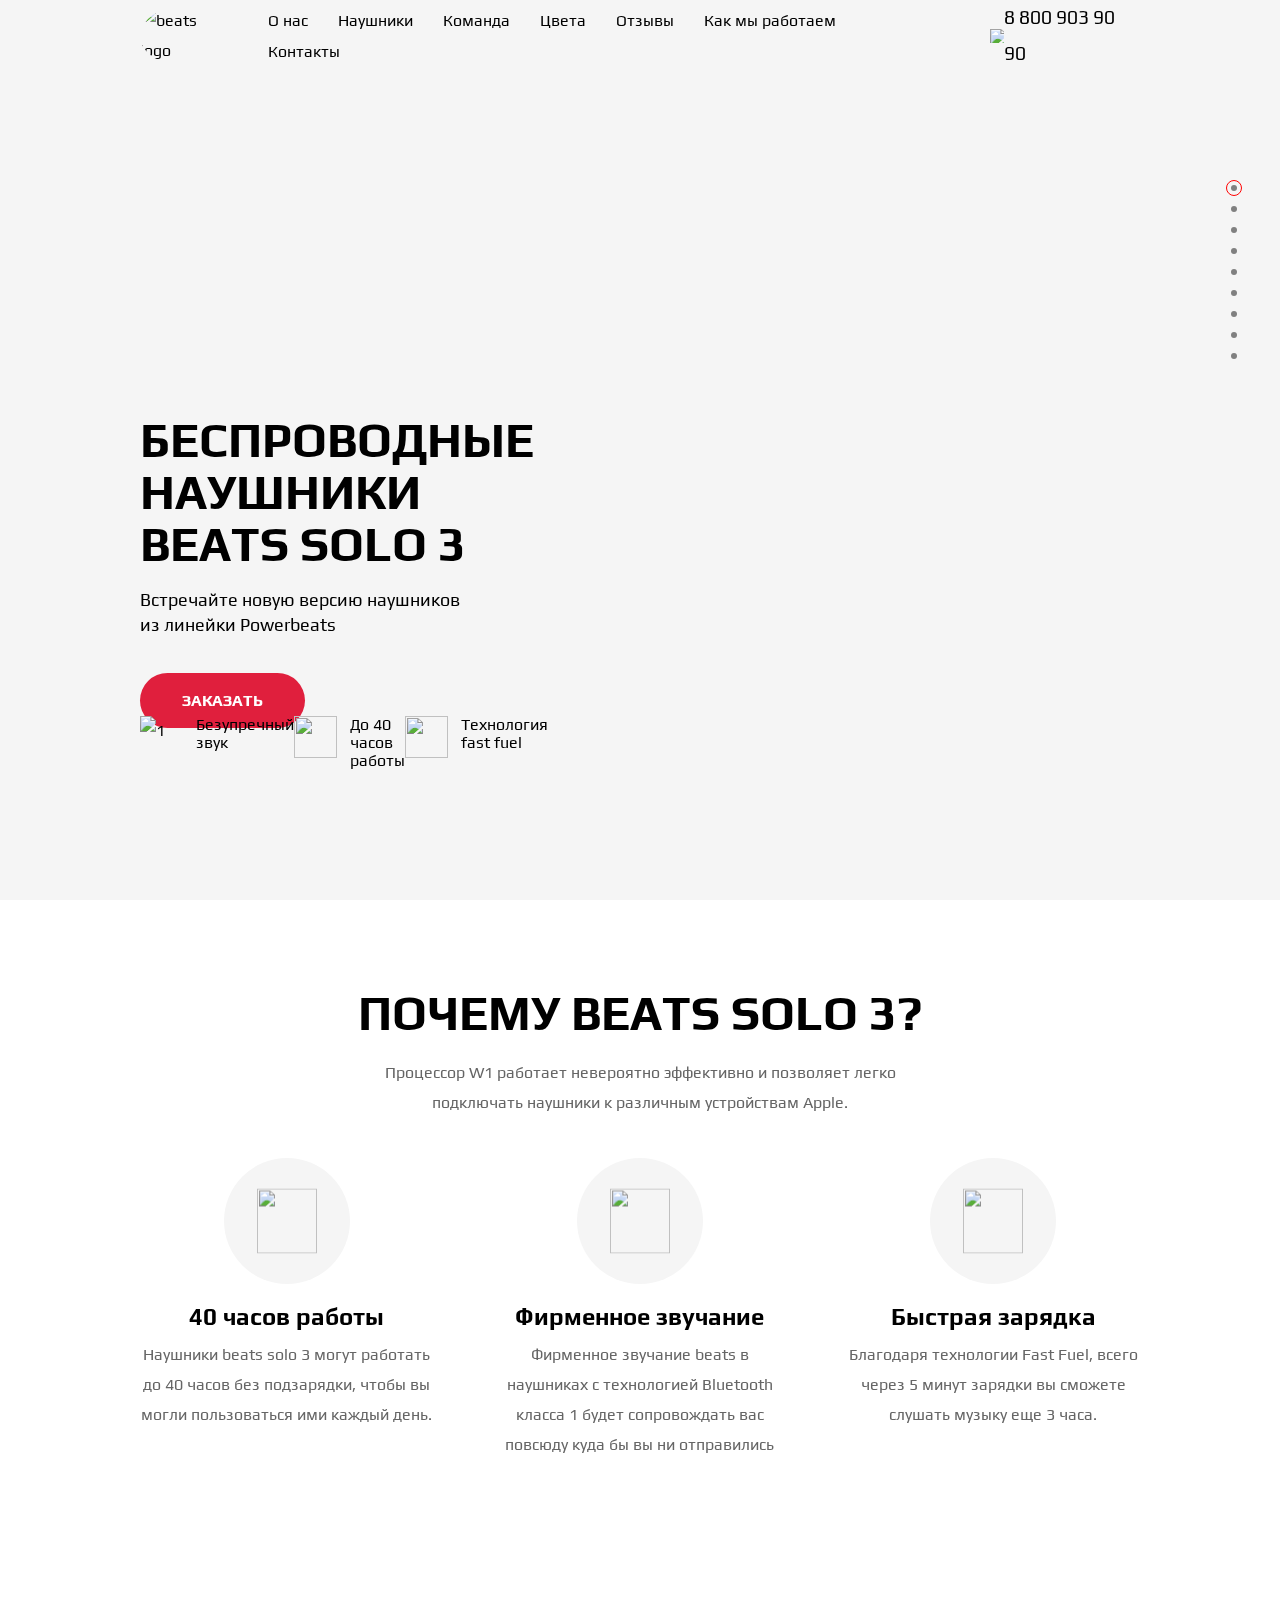
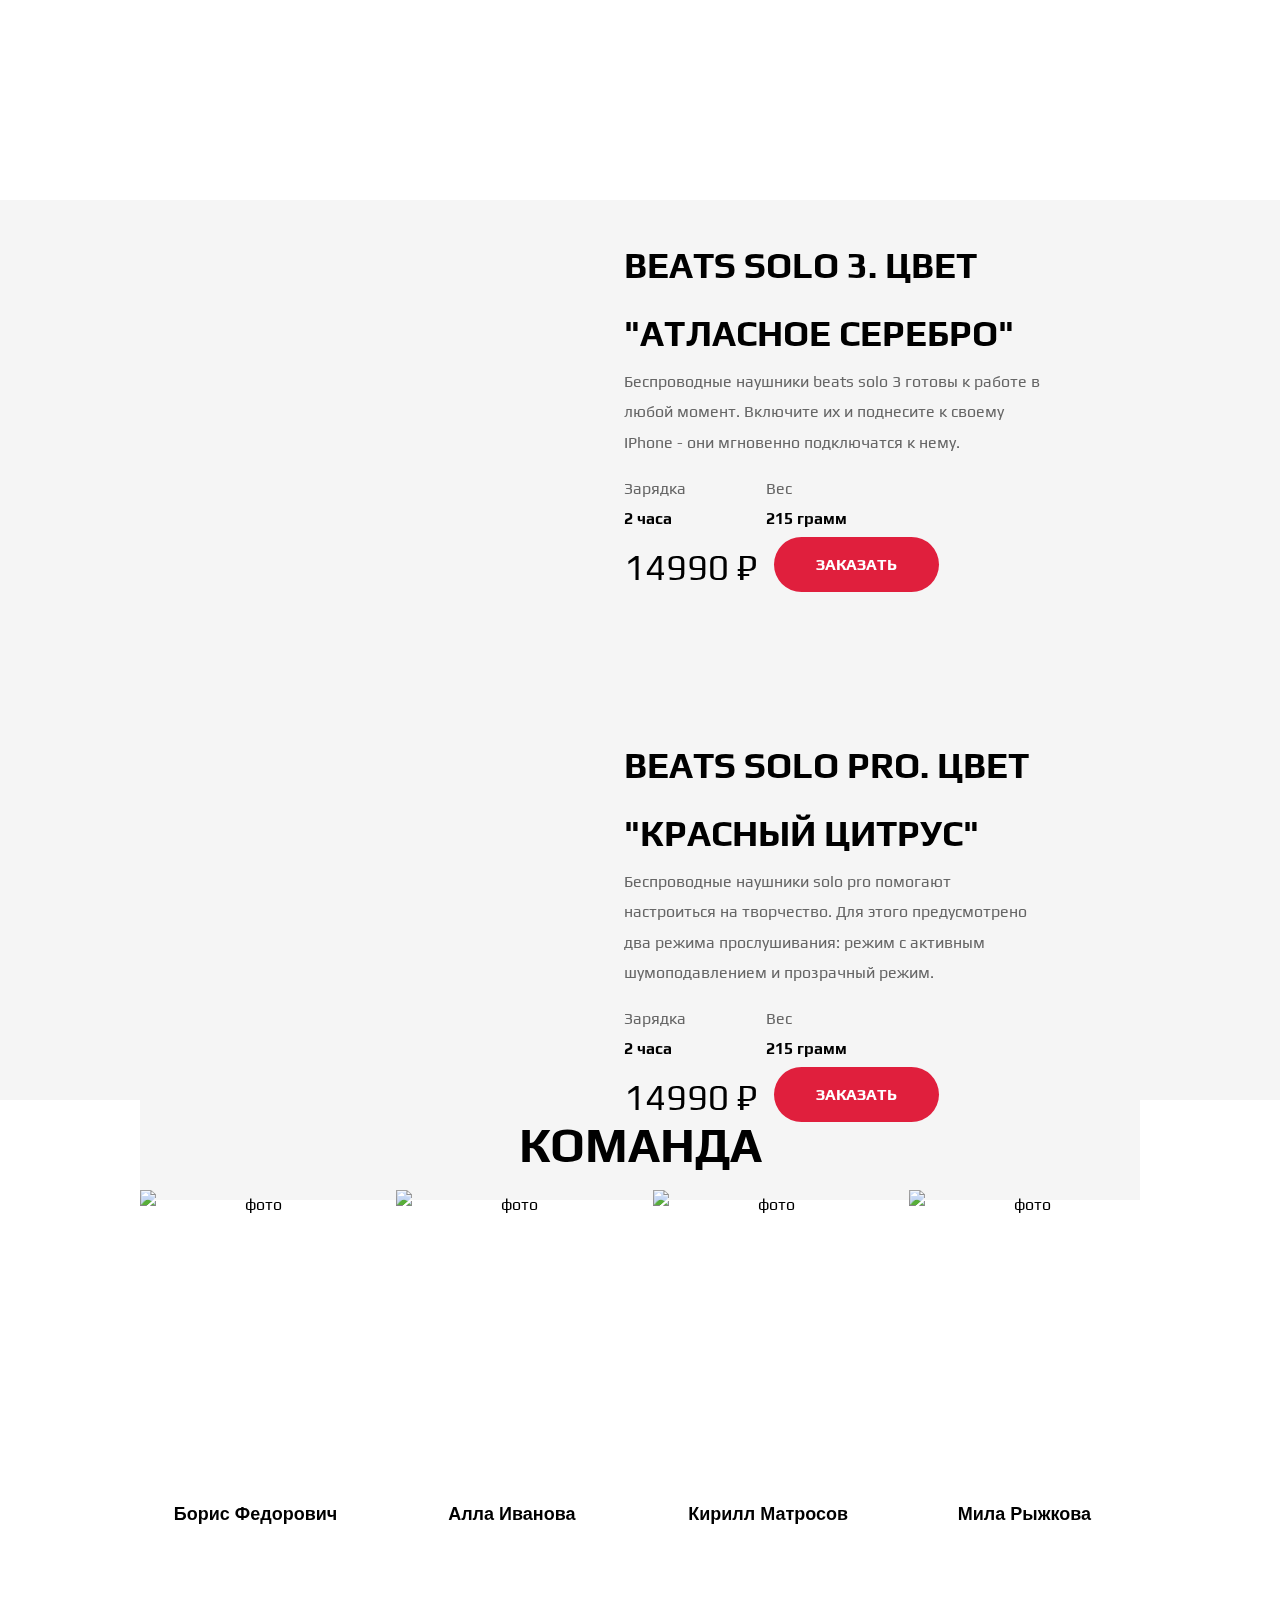
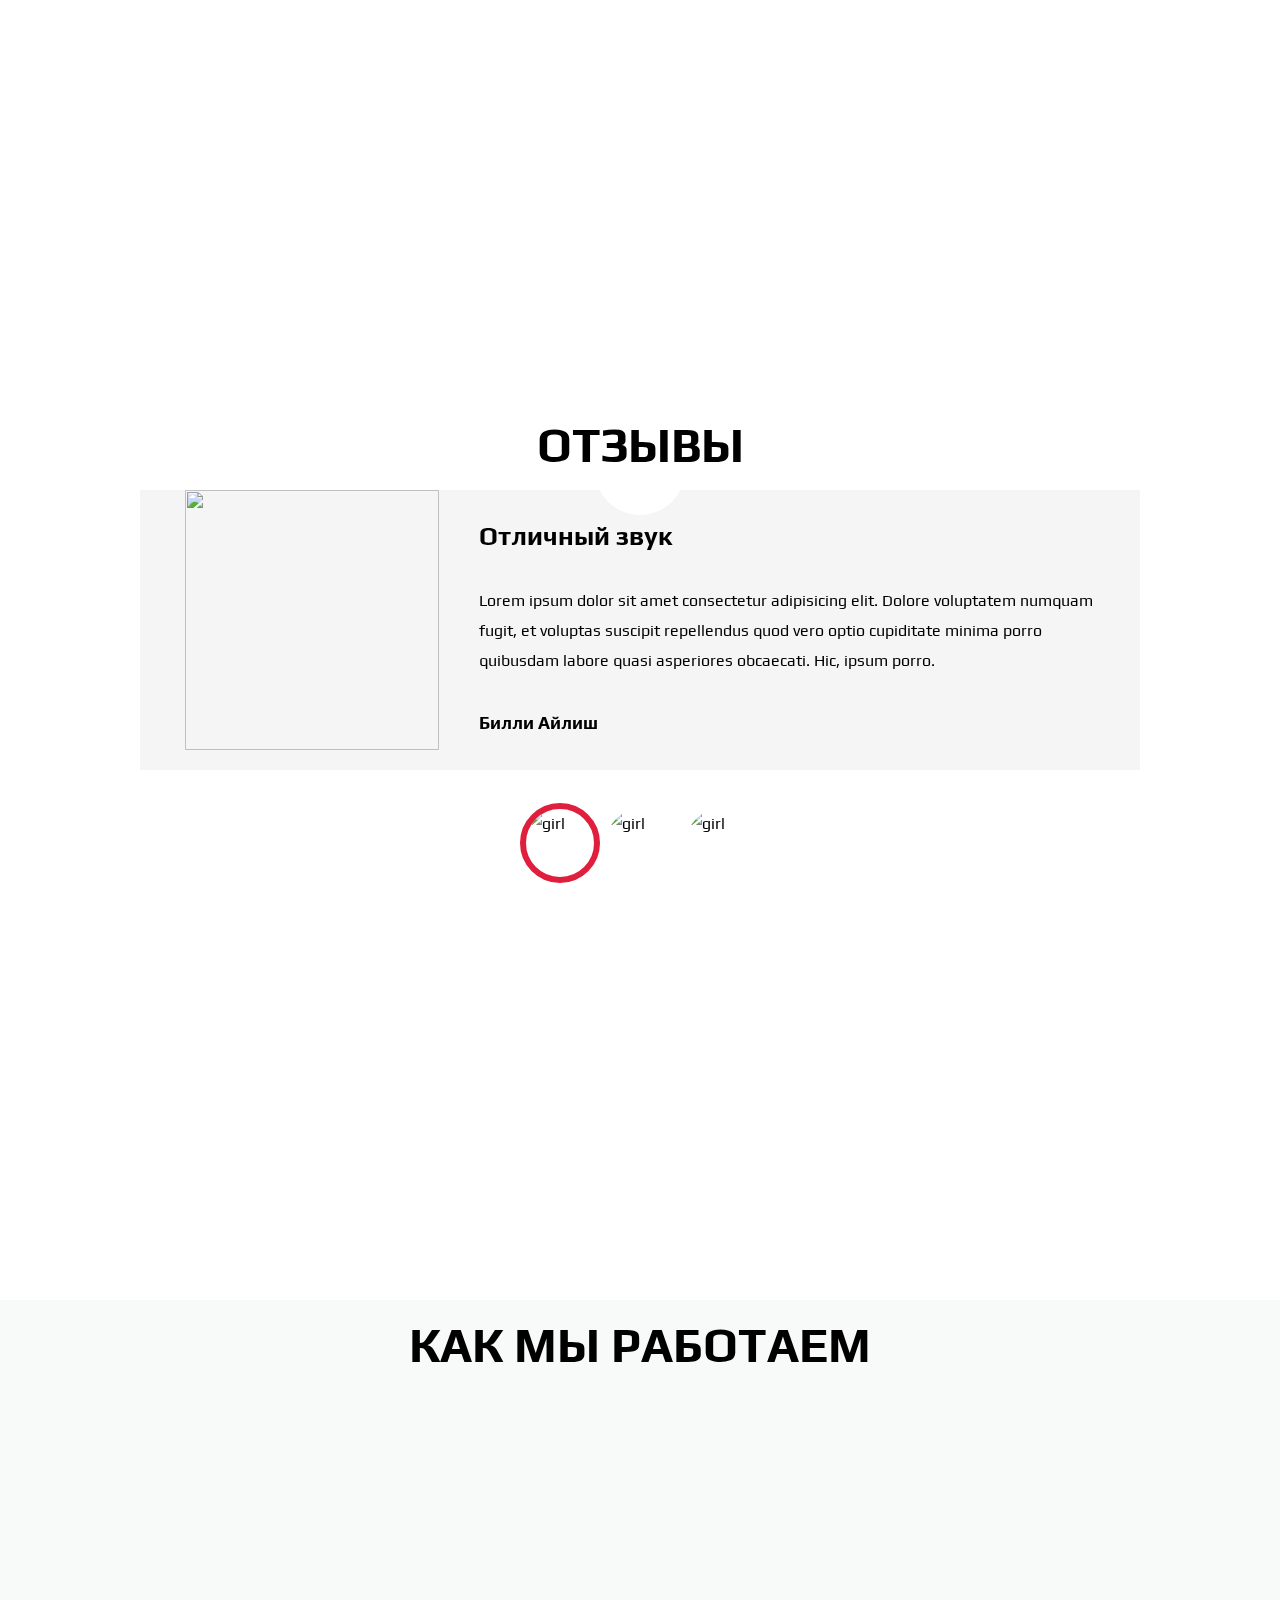
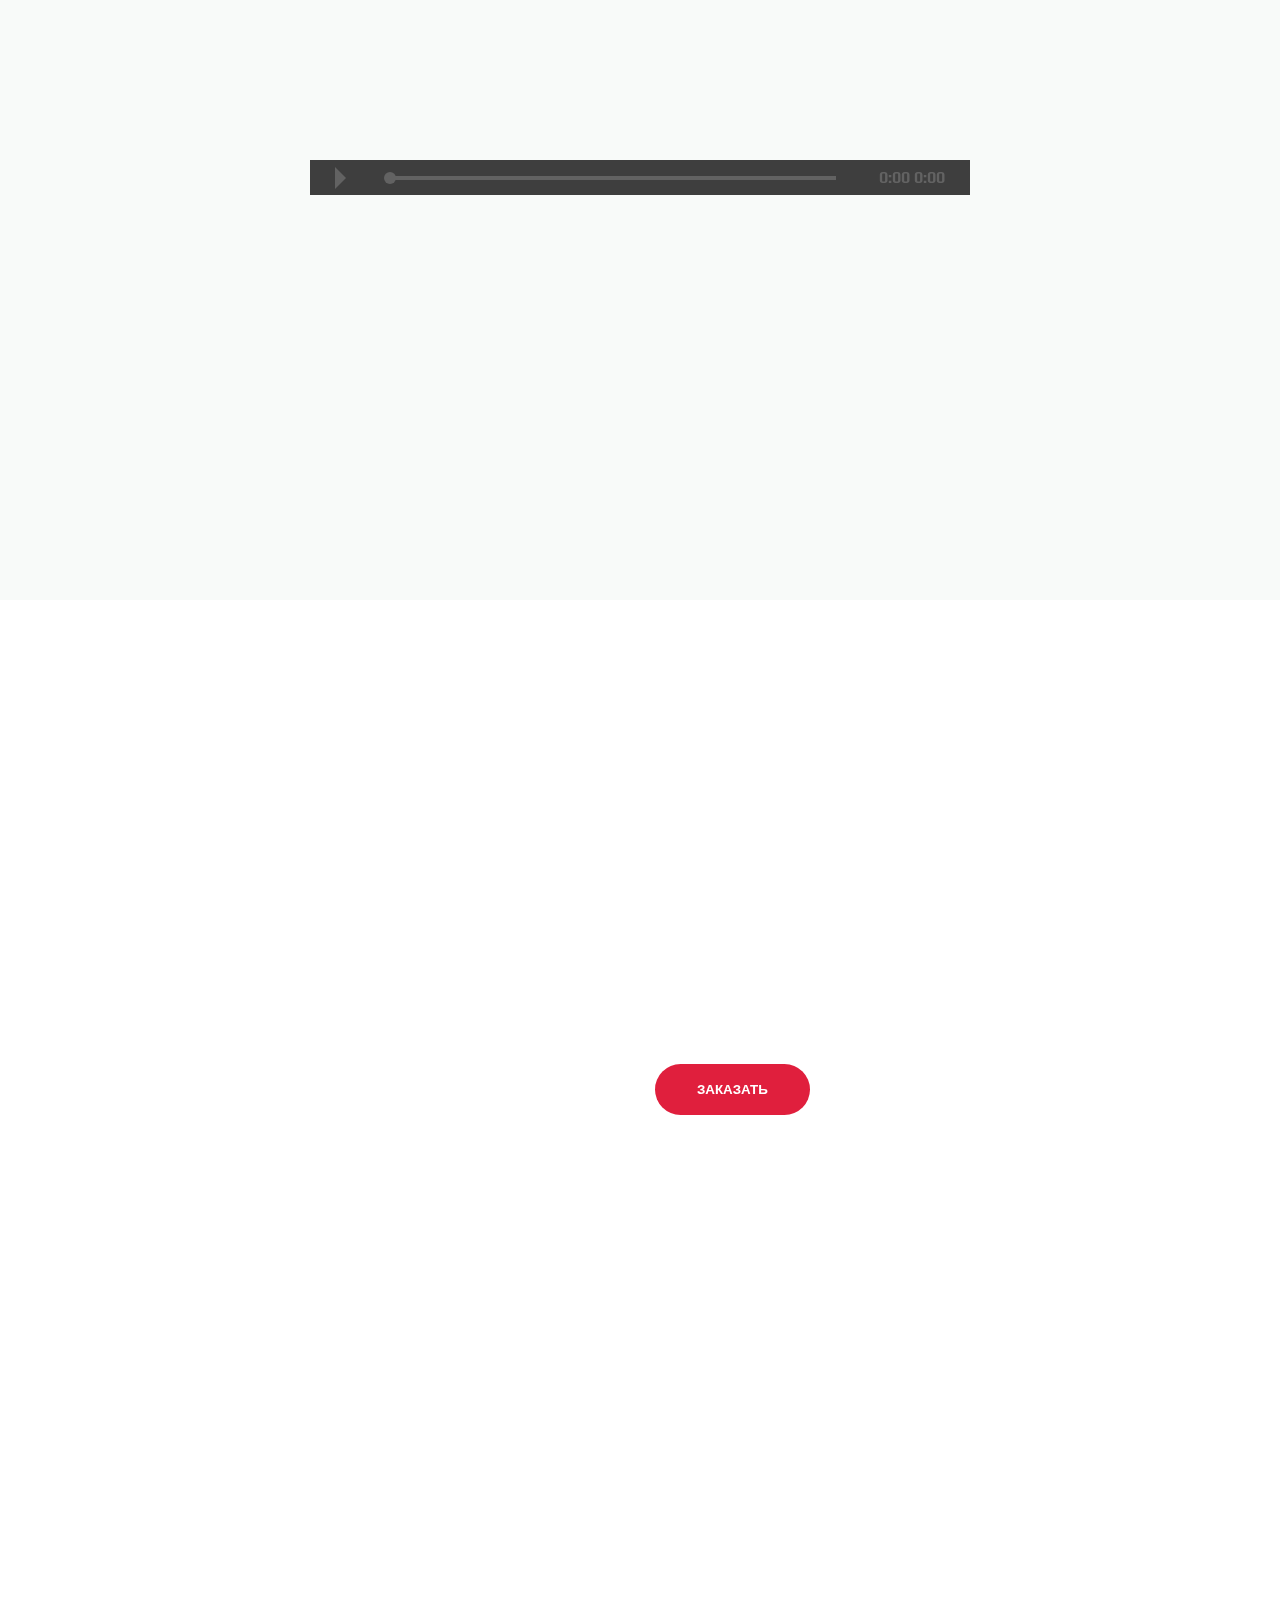
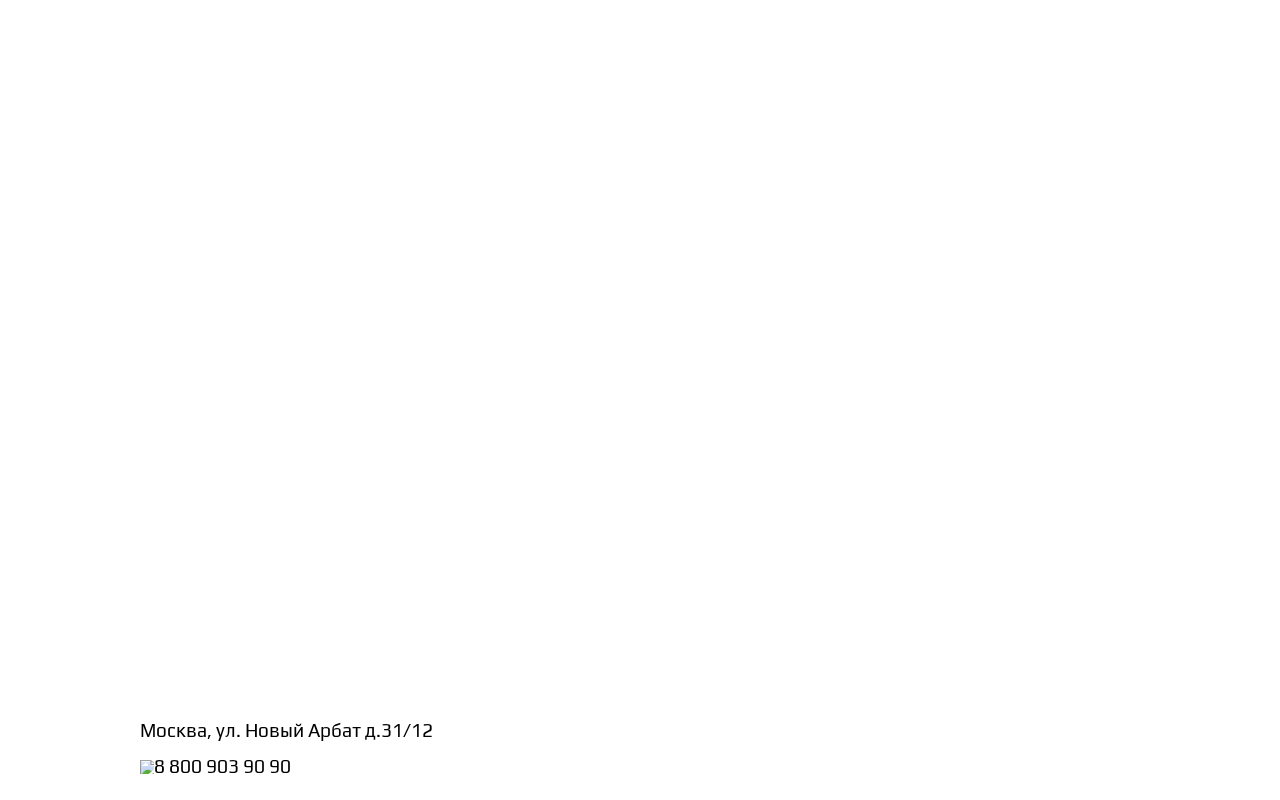
==== commit 1d4737d6: "Add files via upload" ====
--- a/index.html
+++ b/index.html
@@ -43,44 +43,45 @@
                         <span class="hamburger__plank"></span>
                     </a>
                 </header>
-                <div class="welcome">
+                <div class="welcome" id="welcome">
                     <div class="welcome__col welcome__col--left">
                         <div class="present">
                             <h1 class="present__title">беспроводные наушники beats solo 3</h1>
                             <h3 class="present__subtitle">Встречайте новую версию наушников из линейки Powerbeats</h3>
                             <a href="#" class="btn">Заказать</a>
                         </div>
+                        <div class="advantages">
+                            <ul class="advantages__list">
+                                <li class="advantages__item">
+                                    <div class="advantages__icon">
+                                        <img src="./svg/noise.svg" alt="1" class="advantages__img">
+                                    </div>
+                                    <div class="advantages__text">Безупречный звук</div>
+                                <li class="advantages__item">
+                                    <div class="advantages__icon">
+                                        <img src="./svg/charging.svg" alt="" class="advantages__img">
+                                    </div>
+                                    <div class="advantages__text">До 40 часов работы</div>
+                                </li>
+                                <li class="advantages__item">
+                                    <div class="advantages__icon">
+                                        <img src="./svg/plug.svg" alt="" class="advantages__img">
+                                    </div>
+                                    <div class="advantages__text">Технология fast fuel</div>
+                                </li>
+                            </ul>
+                        </div>
                     </div>
                     <div class="welcome__col welcome__col--right">
                         <img src="./img/Ellipse 5.jpg" alt="beats" class="welcome__col--right img">
                     </div>
                 </div>
-                <div class="advantages">
-                    <ul class="advantages__list">
-                        <li class="advantages__item">
-                            <div class="advantages__icon">
-                                <img src="./svg/noise.svg" alt="1" class="advantages__img">
-                            </div>
-                            <div class="advantages__text">Безупречный звук</div>
-                        <li class="advantages__item">
-                            <div class="advantages__icon">
-                                <img src="./svg/charging.svg" alt="" class="advantages__img">
-                            </div>
-                            <div class="advantages__text">До 40 часов работы</div>
-                        </li>
-                        <li class="advantages__item">
-                            <div class="advantages__icon">
-                                <img src="./svg/plug.svg" alt="" class="advantages__img">
-                            </div>
-                            <div class="advantages__text">Технология fast fuel</div>
-                        </li>
-                    </ul>
-                </div>
+                
             </div>
         </section>
         <section class="section">
             <div class="container">
-                <div class="headline">
+                <div class="headline" id="why-beats">
                     <h2 class="section__title">почему beats solo 3?</h2>
                     <div class="headline__subtitle"> Процессор W1 работает невероятно эффективно и позволяет легко
                         подключать наушники к различным устройствам Apple.</div>
@@ -127,7 +128,7 @@
         </section>
         <section class="section section--grey">
             <div class="container">
-                <div class="products-slider">
+                <div class="products-slider" id="products-desc">
                     <ul class="products">
                         <li class="products__content">
                             <div class="products__wripper">
@@ -203,7 +204,7 @@
         </section>
         <section class="section team-section">
             <div class="container">
-                <h3 class="section__title">команда</h3>
+                <h3 class="section__title" id="team">команда</h3>
                 <ul class="team team--version--desktop">
                     <li class="team__item">
                         <div class="team__image">
@@ -308,7 +309,7 @@
                 </ul>
             </div>
         </section>
-        <section class="accordion">
+        <!-- <section class="accordion">
             <div class="accordion__container">
                 <div class="accordion__slide-title-container">
                     <h2 class="accordion__slide-title"></h2>
@@ -365,10 +366,10 @@
                     </div>
                 </div>
             </div>
-        </section>
+        </section> -->
         <section class="section">
             <div class="container">
-                <h2 class="section__title">Отзывы</h2>
+                <h2 class="section__title" id="reviews">Отзывы</h2>
                 <div class="reviews">
                     <div class="reviews__display">
                         <ul class="reviews__list">
@@ -461,7 +462,7 @@
             <div class="container">
                 <h2 class="section__title">Как мы работаем</h2>
                 <div class="player-section__container">
-                    <div class="player">
+                    <div class="player" id="player">
                         <div class="player__wrapper">
                             <div id="yt-player" class="player__elem"></div>
                             <div class="player__splash"></div>
@@ -559,11 +560,11 @@
         </section>
         <section class="map-section">
             <div class="container">
-                <div id="map" style="width: 70rem; height: 41rem"></div>
+                <div id="map" style="width: 75rem; height: 41rem"></div>
             </div>
             <footer class="footer">
                 <div class="container">
-                    <div class="footer-content">
+                    <div class="footer-content" id="contacts">
                         <div class="contacts contacts--footer">
                             <div class="contacts__address">Москва, ул. Новый Арбат д.31/12</div>
                             <div class="contacts-phone">
@@ -610,13 +611,13 @@
     <div class="overlay" id="overlay">
         <nav class="overlay-menu">
             <ul class="overlay-menu__list">
-                <li class="menu__item"> <a href="#" class="menu__link">О нас</a> </li>
-                <li class="menu__item"> <a href="#" class="menu__link">Наушники</a> </li>
-                <li class="menu__item"> <a href="#" class="menu__link">Команда</a> </li>
-                <li class="menu__item"> <a href="#" class="menu__link">Цвета</a> </li>
-                <li class="menu__item"> <a href="#" class="menu__link">Отзывы</a> </li>
-                <li class="menu__item"> <a href="#" class="menu__link">Как мы работаем</a> </li>
-                <li class="menu__item"> <a href="#" class="menu__link">Контакты</a> </li>
+                <li class="menu__item"> <a href="#welcome" class="menu__link">О нас</a> </li>
+                <li class="menu__item"> <a href="#why-beats" class="menu__link">Наушники</a> </li>
+                <li class="menu__item"> <a href="#team" class="menu__link">Команда</a> </li>
+                <li class="menu__item"> <a href="#products-desc" class="menu__link">Цвета</a> </li>
+                <li class="menu__item"> <a href="#reviews" class="menu__link">Отзывы</a> </li>
+                <li class="menu__item"> <a href="#player" class="menu__link">Как мы работаем</a> </li>
+                <li class="menu__item"> <a href="#contacts" class="menu__link">Контакты</a> </li>
             </ul>
         </nav>
     </div>
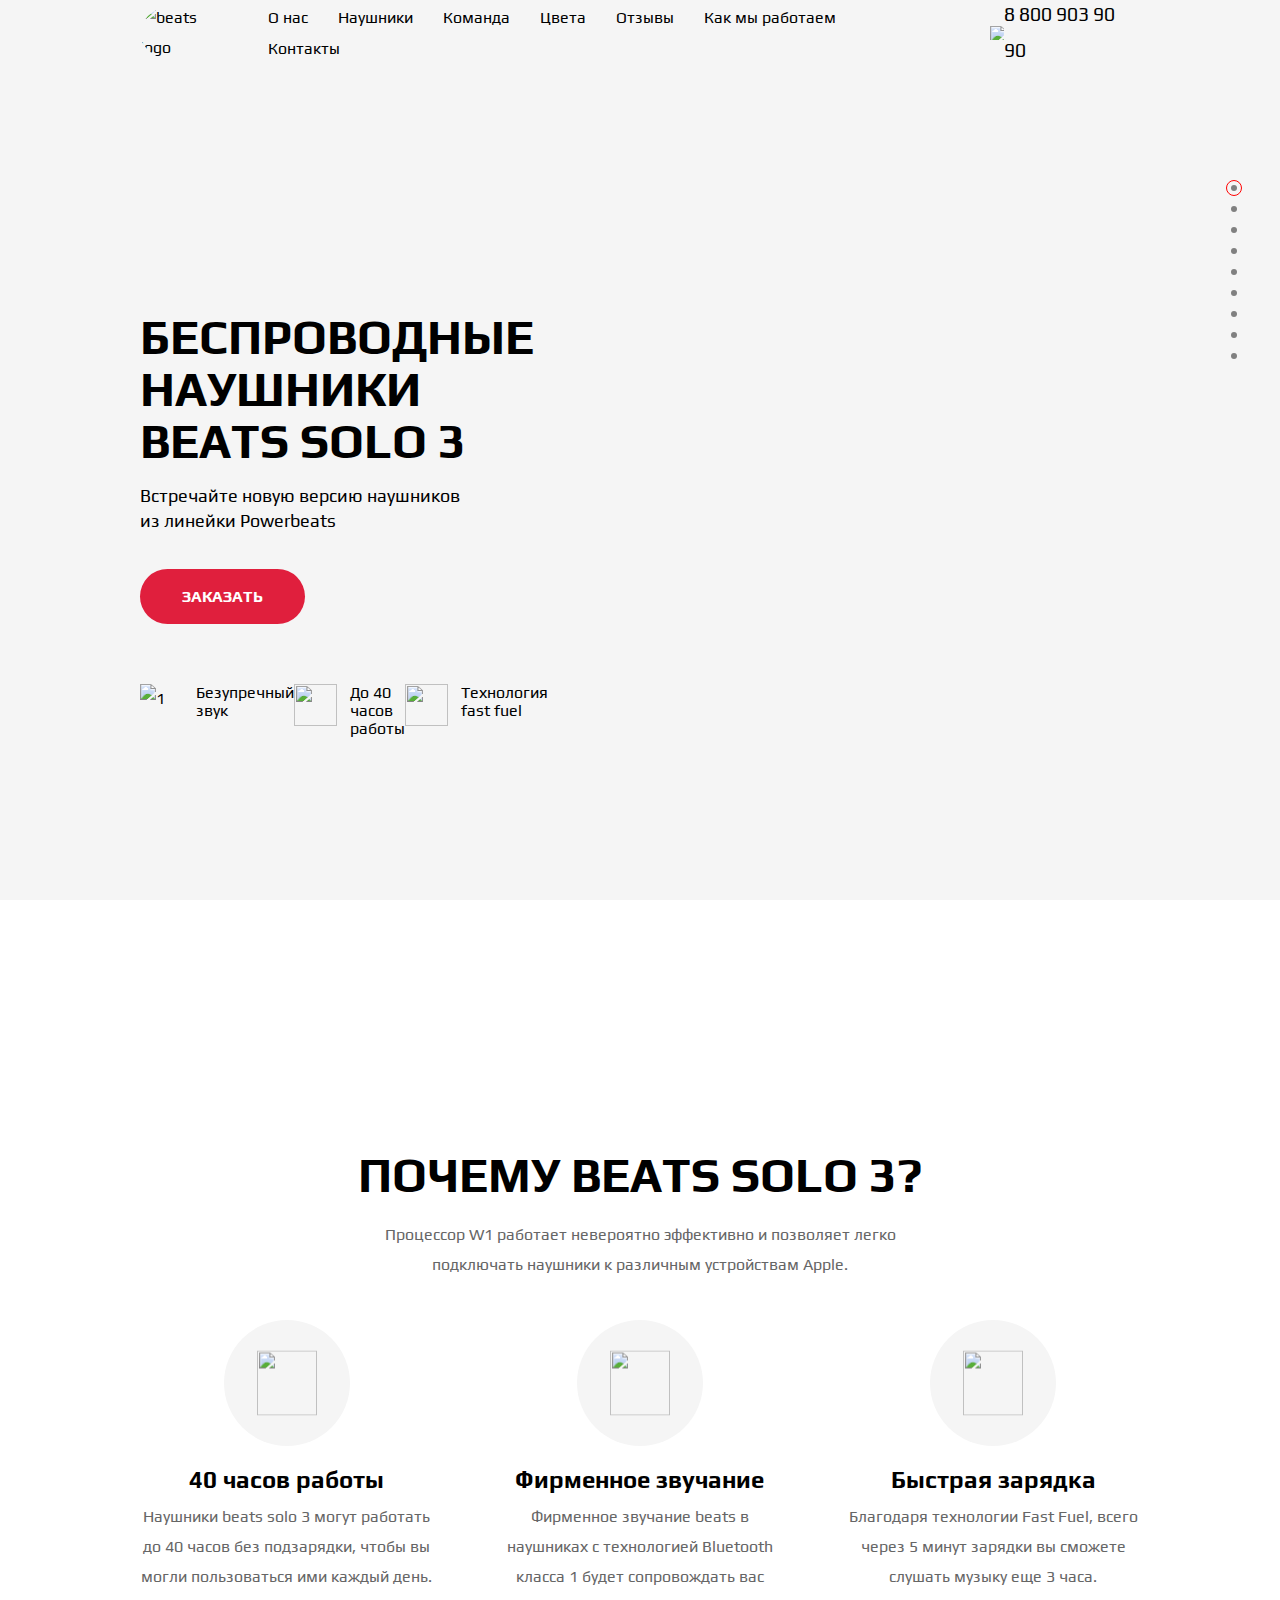
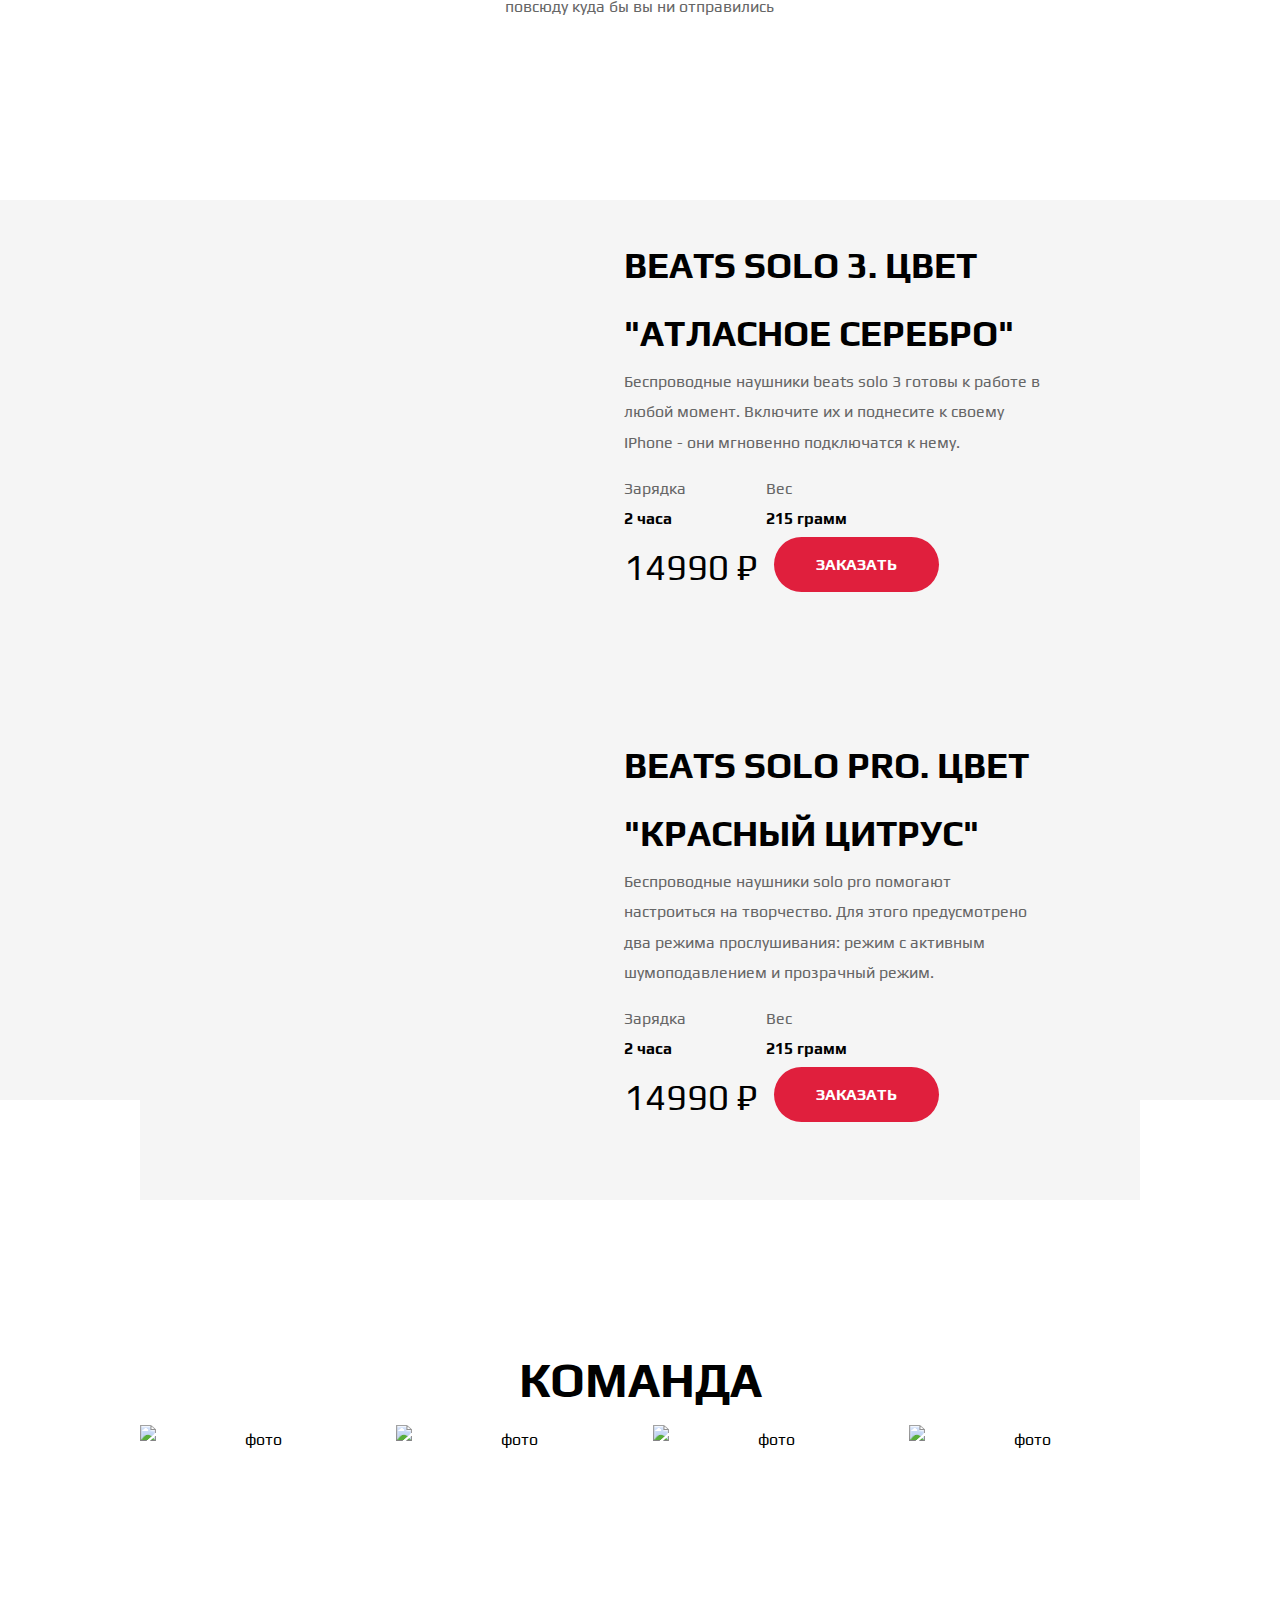
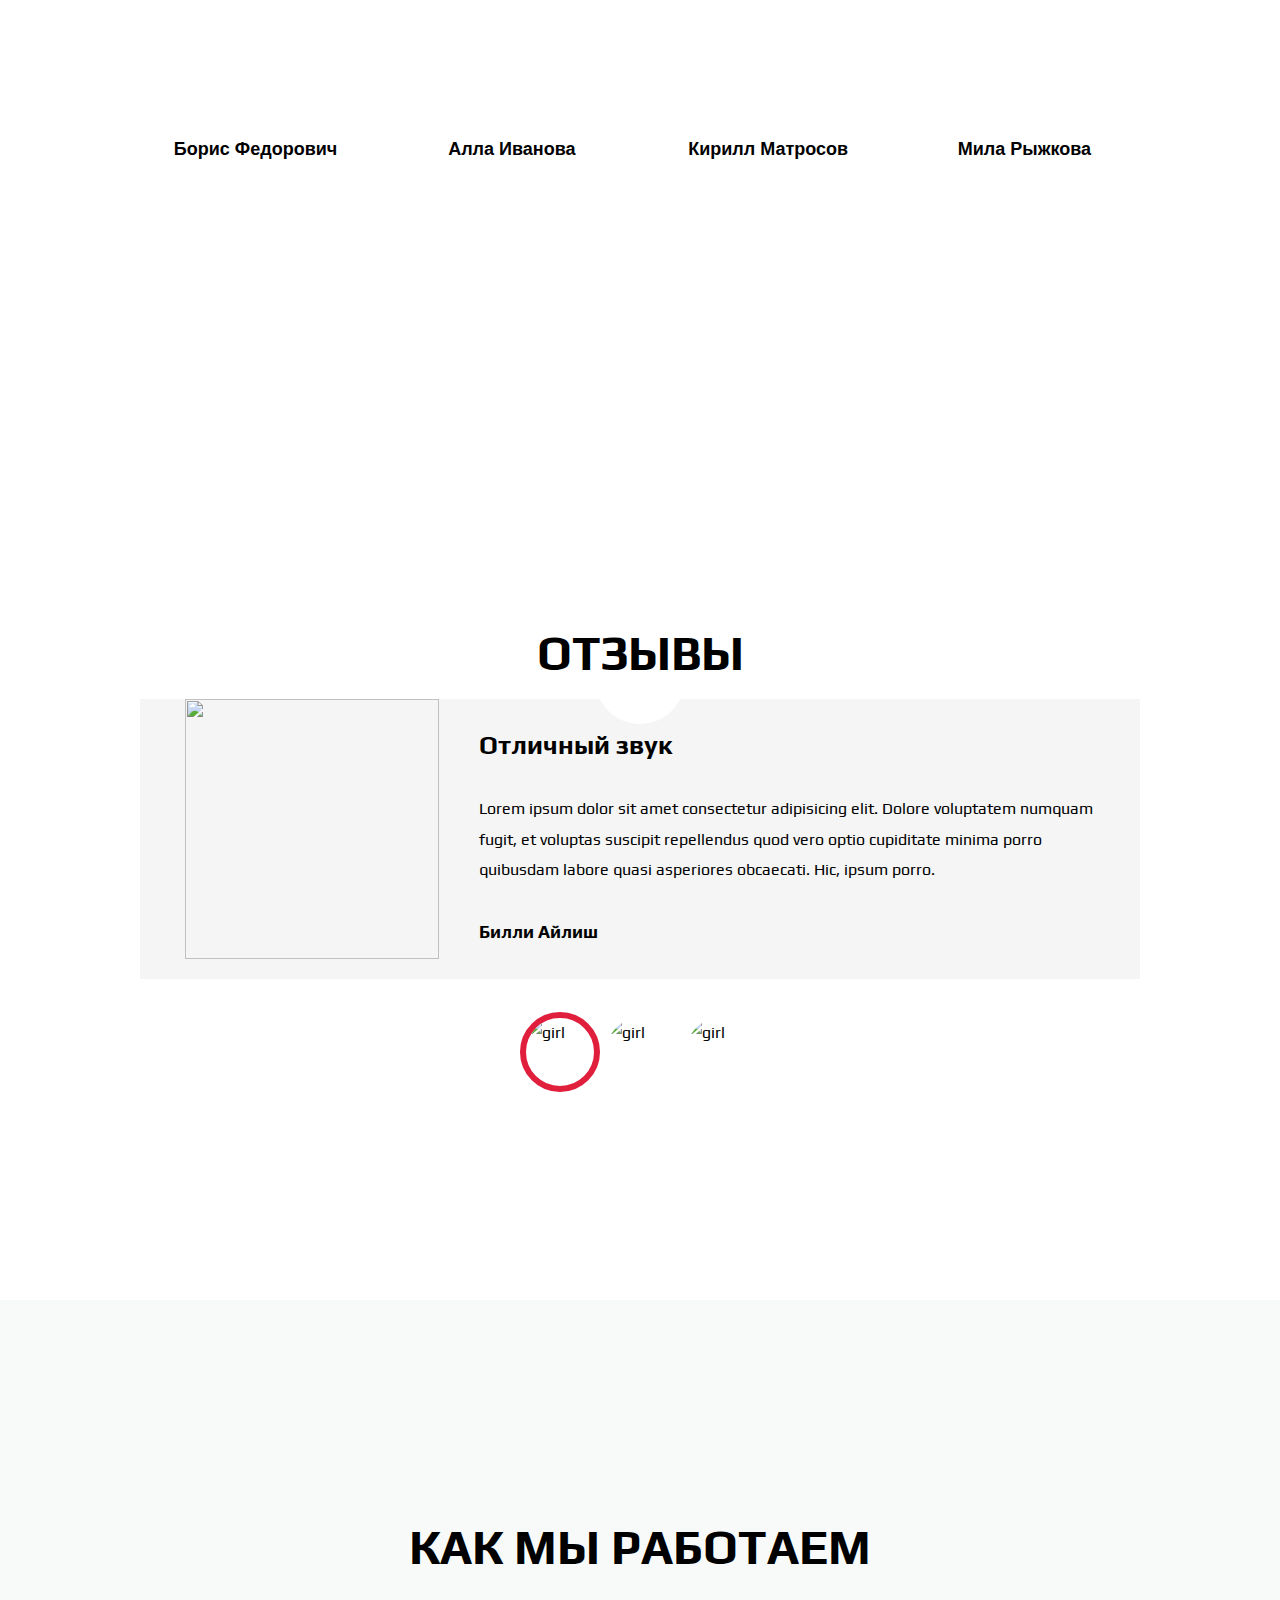
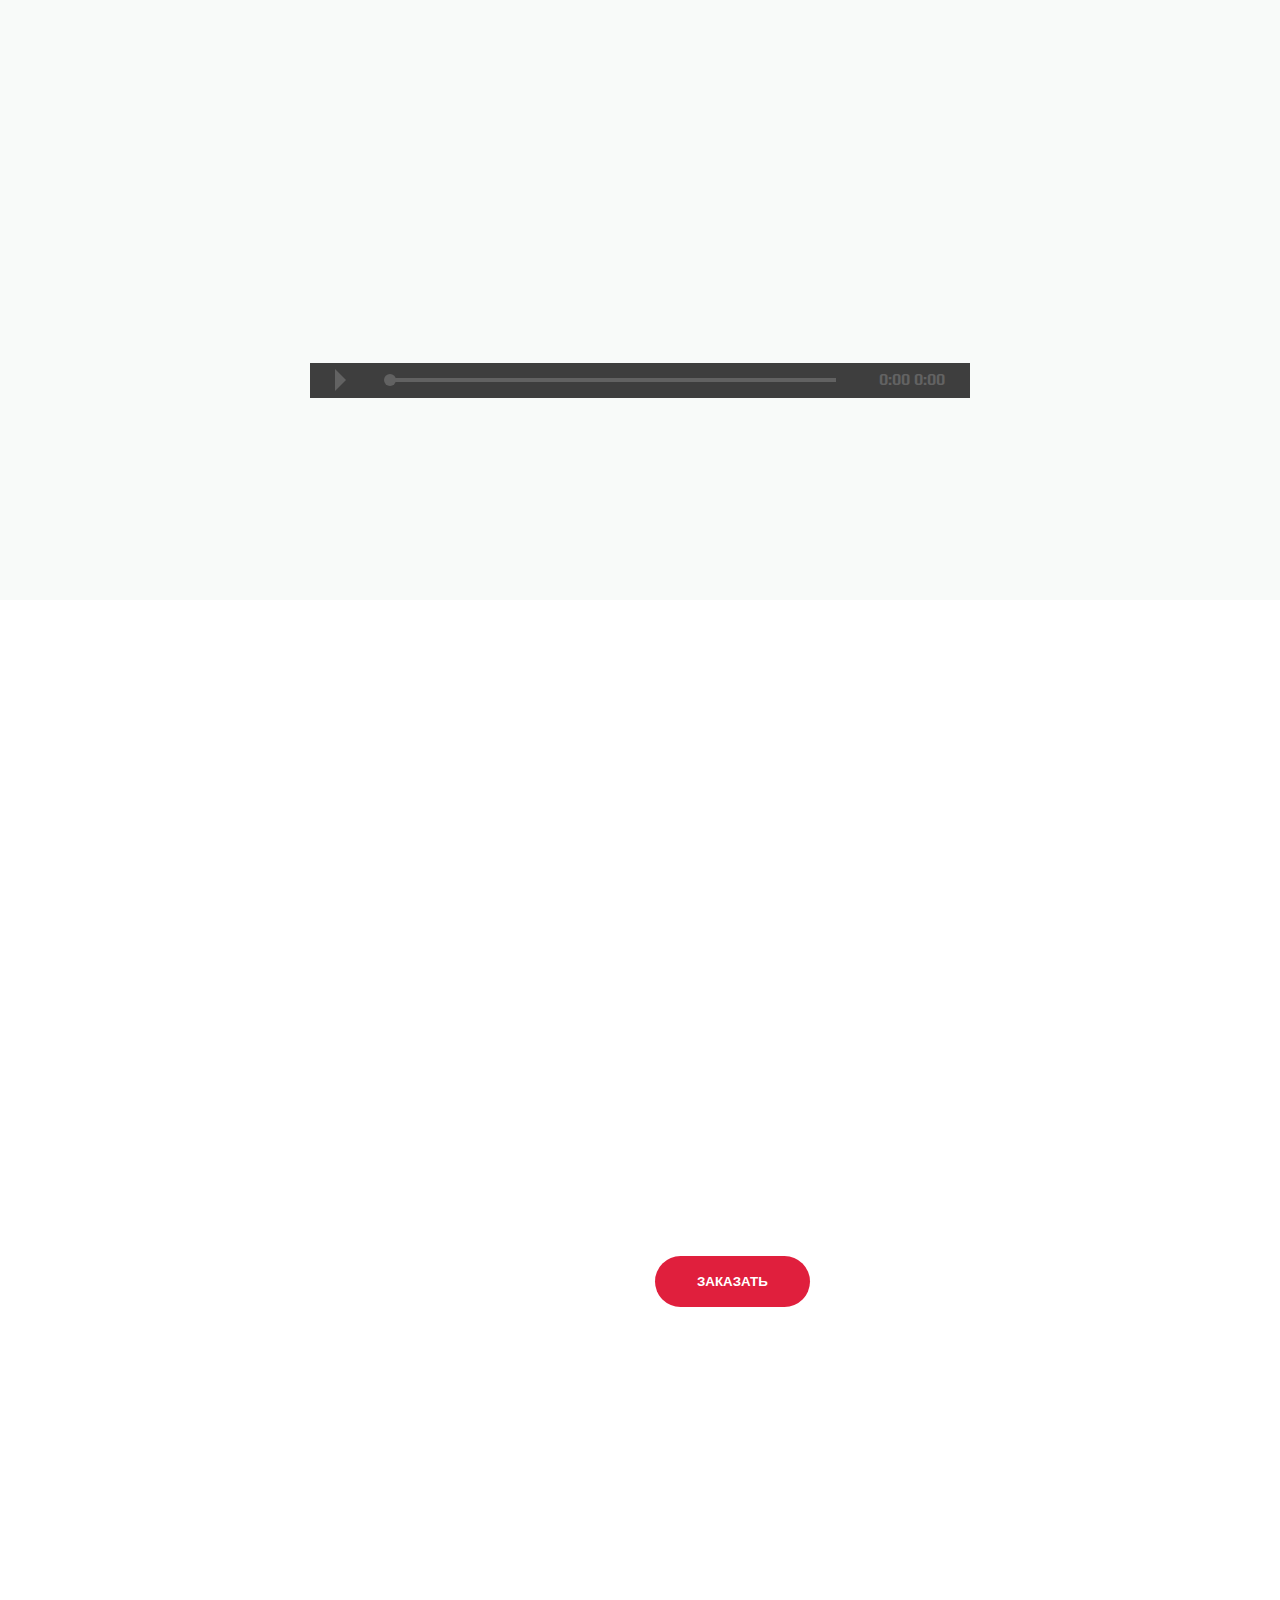
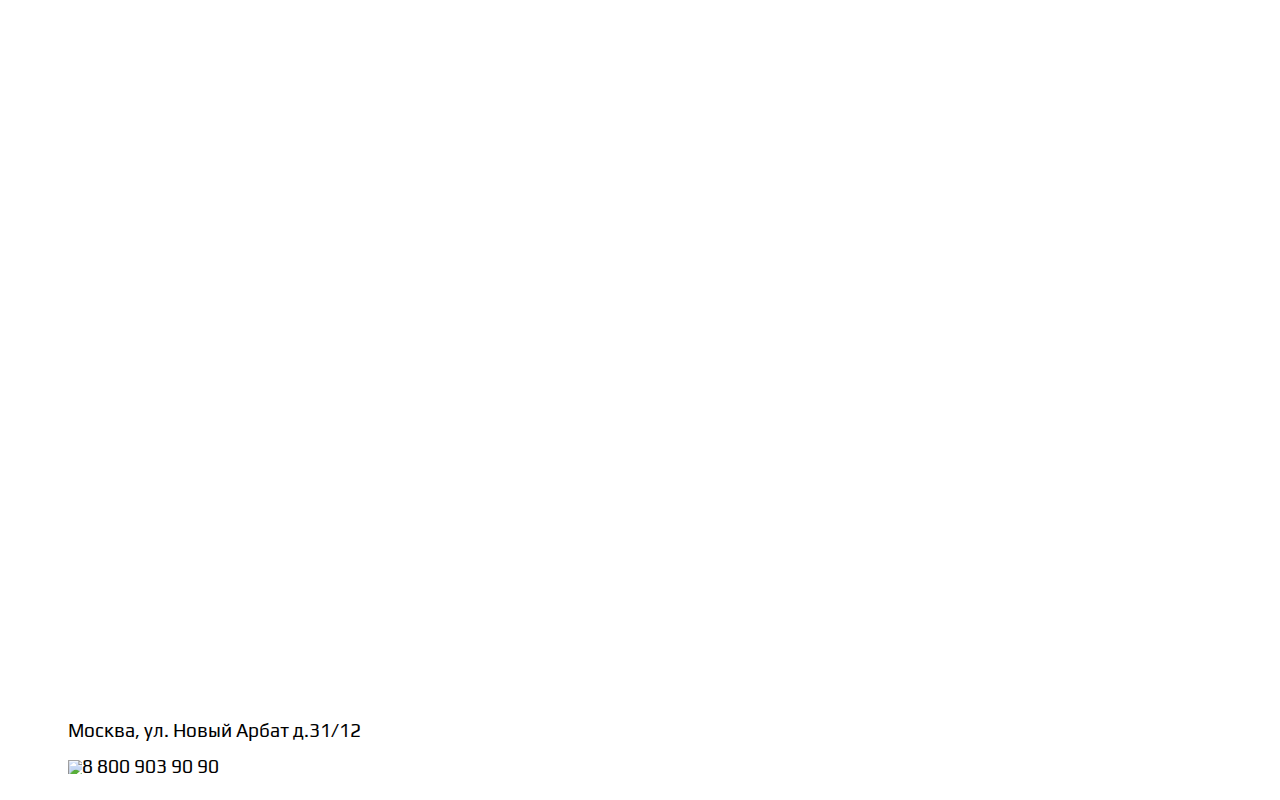
==== commit 7ed58a86: "Update index.html" ====
--- a/index.html
+++ b/index.html
@@ -560,7 +560,7 @@
         </section>
         <section class="map-section">
             <div class="container">
-                <div id="map" style="width: 75rem; height: 41rem"></div>
+                <div id="map" style="width: 75rem; height: 60rem"></div>
             </div>
             <footer class="footer">
                 <div class="container">
@@ -654,4 +654,4 @@
 
 </body>
 
-</html>+</html>
--- a/main.css
+++ b/main.css
@@ -29,6 +29,9 @@
     align-items: flex-end;
     justify-content: flex-end; }
 
+.advantages {
+  margin-top: 4.5rem; }
+
 .advantages__list {
   display: flex;
   width: 50%; }
@@ -58,7 +61,7 @@
   margin-top: 2.5rem; }
   @media screen and (max-width: 768px) {
     .benefits {
-      padding-bottom: 20rem; } }
+      margin-top: 1.5rem; } }
   @media screen and (max-width: 480px) {
     .benefits {
       flex-direction: column;
@@ -110,6 +113,11 @@
     .benefits__image-wrapper {
       width: 8rem;
       height: 8rem; } }
+  @media screen and (max-width: 480px) {
+    .benefits__image-wrapper {
+      margin-right: 0.2rem;
+      width: 7rem;
+      height: 7rem; } }
 
 .benefits__img {
   height: 4.0625rem;
@@ -126,9 +134,21 @@
 .benefits__title {
   font-size: 1.5rem;
   font-weight: bold; }
+  @media screen and (max-width: 768px) {
+    .benefits__title {
+      line-height: 2rem; } }
+  @media screen and (max-width: 480px) {
+    .benefits__title {
+      line-height: 1.8rem; } }
 
 .benefits__desc {
   color: #666666; }
+  @media screen and (max-width: 768px) {
+    .benefits__desc {
+      line-height: 1.7rem; } }
+  @media screen and (max-width: 480px) {
+    .benefits__desc {
+      line-height: 1.3rem; } }
 
 .contacts {
   font-style: normal;
@@ -271,9 +291,12 @@
 
 .form__controls--bottom {
   margin-bottom: 3.25rem; }
+  @media screen and (max-width: 768px) {
+    .form__controls--bottom {
+      margin-bottom: 2.25rem; } }
 
 .header {
-  min-height: 4.0625rem;
+  min-height: 4rem;
   display: flex;
   align-items: center; }
   @media screen and (max-width: 768px) {
@@ -296,9 +319,13 @@
 .headline__subtitle {
   color: #666666;
   padding: 0 23%; }
-  @media screen and (max-width: 480px) {
+  @media screen and (max-width: 768px) {
     .headline__subtitle {
-      padding: 0 12%; } }
+      padding: 0 4%; } }
+  @media screen and (max-width: 480px) {
+    .headline__subtitle {
+      padding: 0 4%;
+      line-height: 1rem; } }
 
 .indicators {
   display: flex; }
@@ -356,9 +383,7 @@
   max-width: 100%; }
 
 .maincontent {
-  height: 100%;
-  transition: transform 1s;
-  will-change: transform; }
+  height: 100%; }
 
 a {
   color: inherit;
@@ -503,22 +528,19 @@
       flex-direction: column;
       justify-content: center;
       align-items: center;
-      margin-bottom: 15rem; } }
+      padding-bottom: 1rem; } }
 
 .present__title {
   font-weight: bold;
   font-size: 3rem;
   line-height: 3.25rem;
   text-transform: uppercase;
-  margin-bottom: 1.0625rem; }
+  margin-bottom: 1rem; }
   @media screen and (max-width: 768px) {
     .present__title {
       font-size: 2.2rem;
       line-height: 2.5rem;
       margin-bottom: 1.0625rem; } }
-  @media screen and (max-width: 768px) and (max-width: 480px) {
-    .present__title {
-      padding: 0 16%; } }
 
 .present__subtitle {
   min-height: 3.125rem;
@@ -530,7 +552,7 @@
       font-size: 1.5rem;
       line-height: 1.4rem;
       padding: 0 16%;
-      margin-bottom: 1.4rem; } }
+      margin-bottom: 1rem; } }
   @media screen and (max-width: 768px) and (max-width: 480px) {
     .present__subtitle {
       padding: 0 3%; } }
@@ -643,6 +665,9 @@
   display: flex;
   justify-content: center;
   margin-top: 2.0625rem; }
+  @media screen and (max-width: 768px) {
+    .reviews__switcher {
+      margin-top: 0.625rem; } }
 
 .reviews__display-inner {
   width: 15.875rem;
@@ -714,14 +739,20 @@
   background: #fff;
   display: flex;
   justify-content: center;
+  align-items: center;
   height: 100vh; }
+  @media screen and (max-width: 768px) {
+    .section {
+      align-items: center; } }
+  @media screen and (max-width: 480px) {
+    .section {
+      align-items: center; } }
 
 .section--grey .container {
   display: flex;
   flex-direction: column;
   justify-content: space-between;
-  height: 100vh;
-  padding-bottom: 5rem; }
+  height: 100vh; }
 
 .section--grey {
   background: #f5f5f5; }
@@ -736,9 +767,14 @@
   font-weight: bold;
   text-transform: uppercase;
   text-align: center; }
-  @media screen and (max-width: 480px) {
+  @media screen and (max-width: 768px) {
     .section__title {
-      font-size: 2.7rem; } }
+      font-size: 2.8rem;
+      line-height: 3rem; } }
+  @media screen and (max-width: 480px) {
+    .section__title {
+      font-size: 1.9rem;
+      margin-bottom: 0.5rem; } }
 
 .products {
   height: 100%;
@@ -864,13 +900,15 @@
 
 .welcome {
   display: flex;
-  justify-content: space-between; }
+  justify-content: space-between;
+  align-items: center;
+  height: 100%; }
   @media screen and (max-width: 768px) {
     .welcome {
       display: flex;
       flex-direction: column-reverse;
-      justify-content: center;
-      align-items: center; } }
+      align-items: center;
+      justify-content: center; } }
 
 .welcome__col--left {
   margin-top: 5.1875rem; }
@@ -883,14 +921,16 @@
   width: 29.5625rem;
   height: 29.5625rem;
   border-radius: 50%;
-  margin-top: 1rem;
   margin-right: 4.375rem; }
   @media screen and (max-width: 768px) {
     .welcome__col--right {
-      width: 19rem;
-      height: 19rem;
-      margin-right: 0;
-      margin-top: 0; } }
+      width: 28rem;
+      height: 28rem;
+      margin-right: 0; } }
+  @media screen and (max-width: 480px) {
+    .welcome__col--right {
+      width: 17rem;
+      height: 17rem; } }
 
 .hamburger {
   width: 24px;
@@ -918,7 +958,7 @@
   background-repeat: 10px;
   width: 100%;
   position: absolute;
-  background-color: #fff;
+  background-color: black;
   top: 0;
   left: 0;
   transition: all 0.4s; }
@@ -935,10 +975,12 @@
   opacity: 0; }
 
 .hamburger--active .hamburger__plank:nth-child(2) {
-  transform: rotate(45deg); }
+  transform: rotate(45deg);
+  background-color: #fff; }
 
 .hamburger--active .hamburger__plank:nth-child(3) {
-  transform: rotate(-45deg) translateY(-4px) translateX(5px); }
+  transform: rotate(-45deg) translateY(-4px) translateX(5px);
+  background-color: #fff; }
 
 .overlay--active {
   left: 0;
@@ -956,6 +998,9 @@
 .map {
   width: 600px;
   height: 600px; }
+
+.map-section .container {
+  width: 71.5rem; }
 
 .footer {
   min-height: 5.4375rem;
